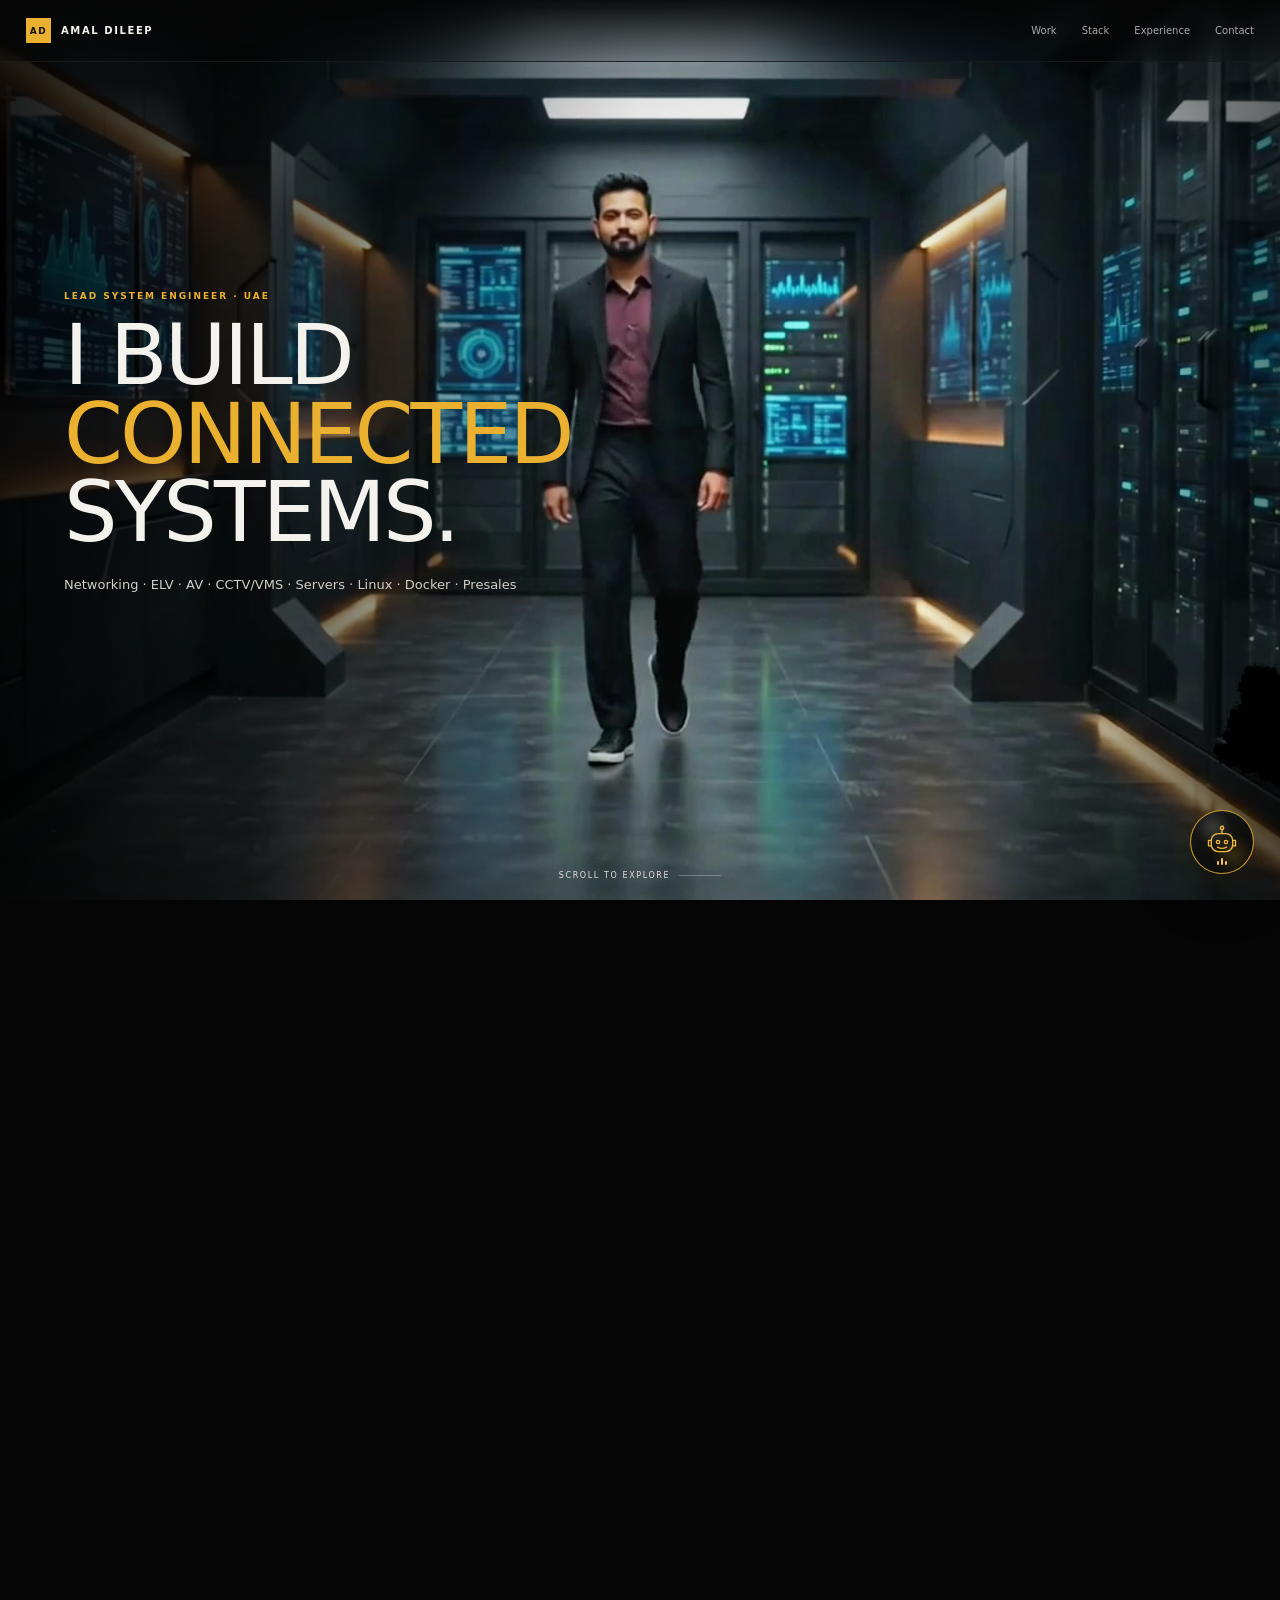
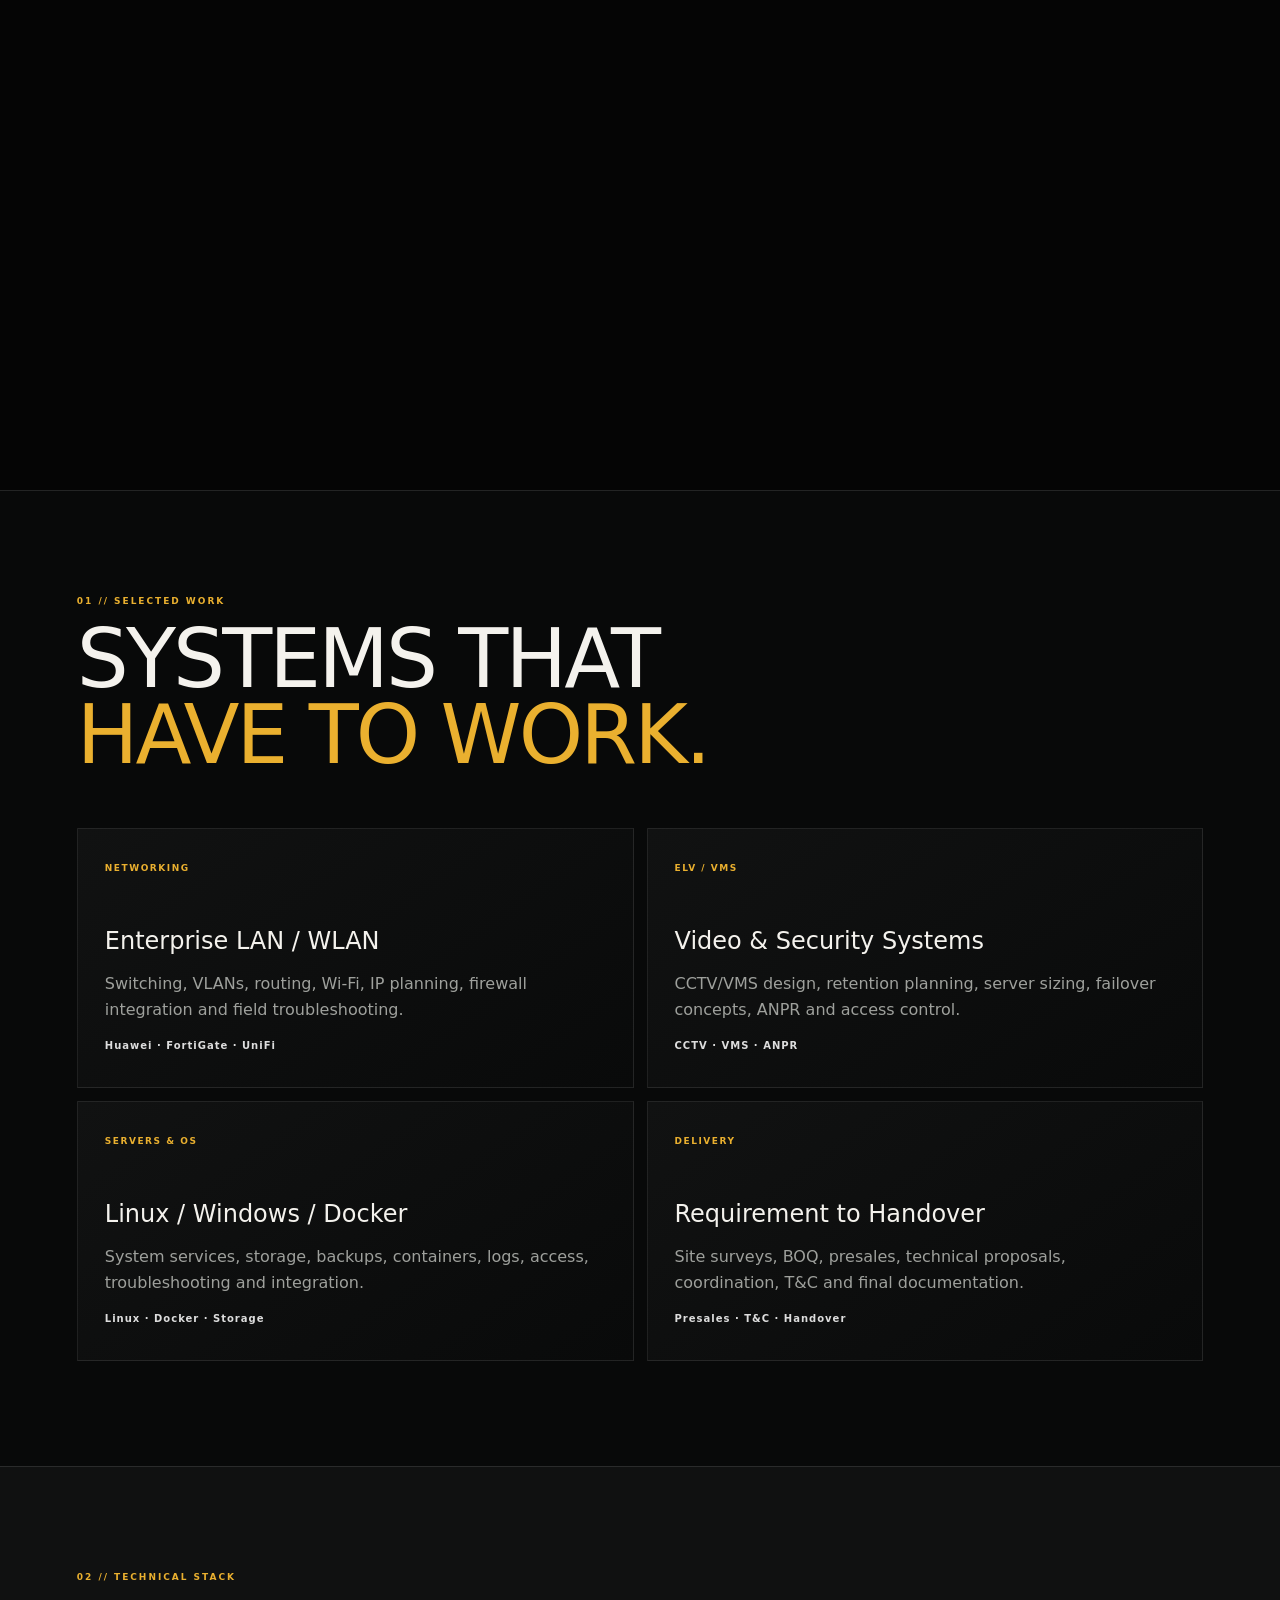
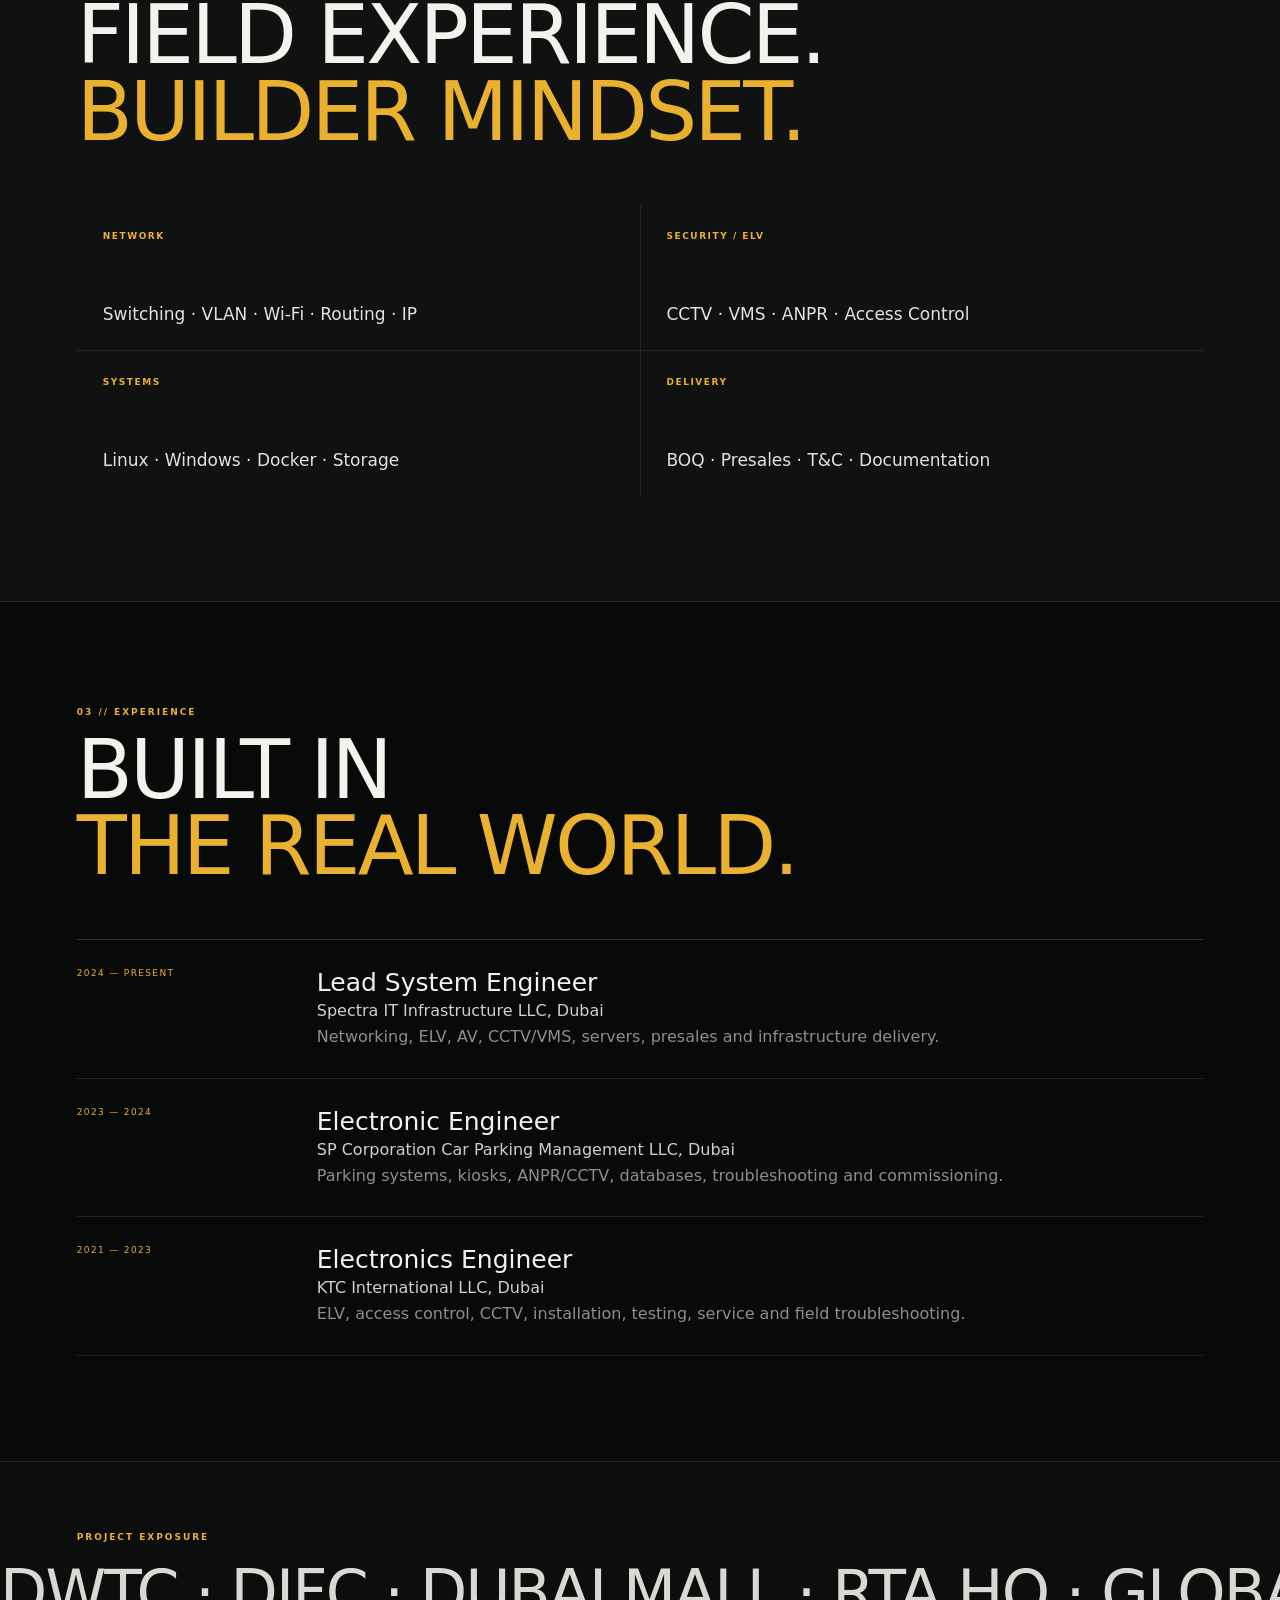
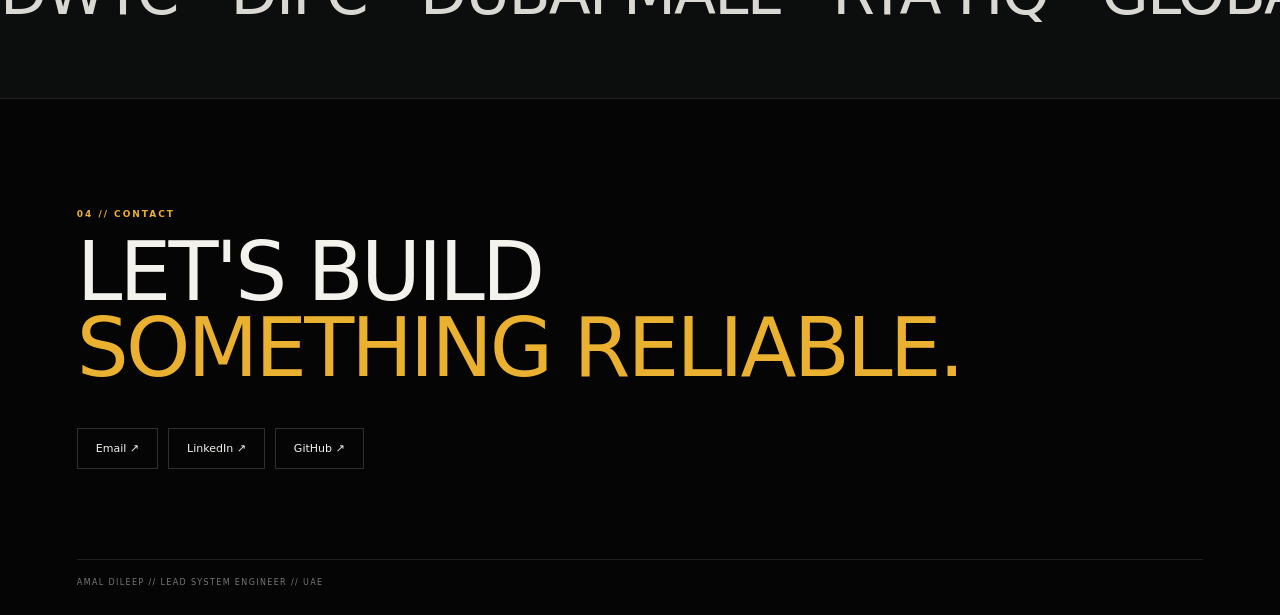
==== index.html @ 6bdff769 "Launch Amal AI Portfolio V13" ====
<!doctype html>
<html lang="en">
<head>
  <meta charset="utf-8">
  <meta name="viewport" content="width=device-width,initial-scale=1,viewport-fit=cover">
  <meta name="theme-color" content="#050505">
  <meta name="description" content="Amal Dileep — Lead System Engineer | Networking | ELV | VMS | Servers | Presales">
  <title>Amal Dileep — Lead System Engineer</title>
  <link rel="stylesheet" href="./styles.css">
</head>
<body>
  <div class="progress" id="progress"></div>

  <header class="topbar">
    <a class="brand" href="#top">
      <span class="logo">AD</span>
      <span>AMAL DILEEP</span>
    </a>
    <nav>
      <a href="#work">Work</a>
      <a href="#stack">Stack</a>
      <a href="#experience">Experience</a>
      <a href="#contact">Contact</a>
    </nav>
  </header>

  <main id="top">
    <section class="walk" id="walk">
      <div class="stage">
        <video id="walkVideo" class="walk-video" muted playsinline preload="auto"
          poster="./assets/video/amal-walk-poster.webp" aria-label="Amal walking through a futuristic technology corridor">
          <source src="./assets/video/amal-walk.mp4" type="video/mp4">
        </video>

        <div class="left-shade"></div>
        <div class="vignette"></div>
        <div class="noise"></div>

        <div class="copy copy-1" id="copy1">
          <span class="eyebrow">LEAD SYSTEM ENGINEER · UAE</span>
          <h1>I BUILD<br><em>CONNECTED</em><br>SYSTEMS.</h1>
          <p>Networking · ELV · AV · CCTV/VMS · Servers · Linux · Docker · Presales</p>
        </div>

        <div class="copy copy-2" id="copy2">
          <span class="eyebrow">ENGINEERING IN MOTION</span>
          <h2>FROM THE FIELD<br>TO THE <em>CORE.</em></h2>
          <p>Survey. Design. Integrate. Commission. Troubleshoot. Deliver.</p>
        </div>

        <div class="copy copy-3" id="copy3">
          <span class="eyebrow">AMAL DILEEP</span>
          <h2>TECH THAT<br><em>WORKS</em><br>IN THE REAL WORLD.</h2>
          <div class="stats">
            <div><strong>100+</strong><span>Sites handled</span></div>
            <div><strong>5+</strong><span>Core domains</span></div>
            <div><strong>UAE</strong><span>Project delivery</span></div>
          </div>
        </div>
<div class="scroll-hint" id="scrollHint">
          <span>SCROLL TO EXPLORE</span>
          <i></i>
        </div>
      </div>
    </section>

    <section class="section dark" id="work">
      <div class="section-title">
        <span>01 // SELECTED WORK</span>
        <h2>SYSTEMS THAT<br><em>HAVE TO WORK.</em></h2>
      </div>

      <div class="grid projects">
        <article>
          <small>NETWORKING</small>
          <h3>Enterprise LAN / WLAN</h3>
          <p>Switching, VLANs, routing, Wi‑Fi, IP planning, firewall integration and field troubleshooting.</p>
          <b>Huawei · FortiGate · UniFi</b>
        </article>
        <article>
          <small>ELV / VMS</small>
          <h3>Video & Security Systems</h3>
          <p>CCTV/VMS design, retention planning, server sizing, failover concepts, ANPR and access control.</p>
          <b>CCTV · VMS · ANPR</b>
        </article>
        <article>
          <small>SERVERS & OS</small>
          <h3>Linux / Windows / Docker</h3>
          <p>System services, storage, backups, containers, logs, access, troubleshooting and integration.</p>
          <b>Linux · Docker · Storage</b>
        </article>
        <article>
          <small>DELIVERY</small>
          <h3>Requirement to Handover</h3>
          <p>Site surveys, BOQ, presales, technical proposals, coordination, T&C and final documentation.</p>
          <b>Presales · T&C · Handover</b>
        </article>
      </div>
    </section>

    <section class="section" id="stack">
      <div class="section-title">
        <span>02 // TECHNICAL STACK</span>
        <h2>FIELD EXPERIENCE.<br><em>BUILDER MINDSET.</em></h2>
      </div>
      <div class="grid stack">
        <div><span>NETWORK</span><b>Switching · VLAN · Wi‑Fi · Routing · IP</b></div>
        <div><span>SECURITY / ELV</span><b>CCTV · VMS · ANPR · Access Control</b></div>
        <div><span>SYSTEMS</span><b>Linux · Windows · Docker · Storage</b></div>
        <div><span>DELIVERY</span><b>BOQ · Presales · T&C · Documentation</b></div>
      </div>
    </section>

    <section class="section dark" id="experience">
      <div class="section-title">
        <span>03 // EXPERIENCE</span>
        <h2>BUILT IN<br><em>THE REAL WORLD.</em></h2>
      </div>
      <div class="timeline">
        <article>
          <time>2024 — PRESENT</time>
          <div>
            <h3>Lead System Engineer</h3>
            <p>Spectra IT Infrastructure LLC, Dubai</p>
            <span>Networking, ELV, AV, CCTV/VMS, servers, presales and infrastructure delivery.</span>
          </div>
        </article>
        <article>
          <time>2023 — 2024</time>
          <div>
            <h3>Electronic Engineer</h3>
            <p>SP Corporation Car Parking Management LLC, Dubai</p>
            <span>Parking systems, kiosks, ANPR/CCTV, databases, troubleshooting and commissioning.</span>
          </div>
        </article>
        <article>
          <time>2021 — 2023</time>
          <div>
            <h3>Electronics Engineer</h3>
            <p>KTC International LLC, Dubai</p>
            <span>ELV, access control, CCTV, installation, testing, service and field troubleshooting.</span>
          </div>
        </article>
      </div>
    </section>

    <section class="ticker-section">
      <span>PROJECT EXPOSURE</span>
      <div class="ticker">
        <div>DWTC · DIFC · DUBAI MALL · RTA HQ · GLOBAL VILLAGE · AL GHURAIR MALL · UAE INFRASTRUCTURE · DWTC · DIFC · DUBAI MALL · RTA HQ · GLOBAL VILLAGE ·</div>
      </div>
    </section>

    <section class="contact" id="contact">
      <span>04 // CONTACT</span>
      <h2>LET'S BUILD<br><em>SOMETHING RELIABLE.</em></h2>
      <div class="buttons">
        <a href="mailto:amaldileepofficial@gmail.com">Email ↗</a>
        <a href="https://www.linkedin.com/in/amal-d-57421a130?utm_source=share_via&utm_content=profile&utm_medium=member_android" target="_blank" rel="noreferrer">LinkedIn ↗</a>
        <a href="https://github.com/amaldileep-tech" target="_blank" rel="noreferrer">GitHub ↗</a>
      </div>
      <footer>AMAL DILEEP // LEAD SYSTEM ENGINEER // UAE</footer>
    </section>
  </main>

  <!-- Amal AI V11: static JSON portfolio assistant -->
  <div class="amal-ai" id="amalAI">
    <section class="amal-ai-panel" id="amalAIPanel" aria-hidden="true">
      <header class="amal-ai-head">
        <div class="amal-ai-brand"><span class="amal-ai-orb"><span></span></span><div><strong>Amal AI</strong><small><span class="amal-ai-live-dot"></span> AI Portfolio Assistant</small></div></div>
        <button class="amal-ai-close" id="amalAIClose" type="button" aria-label="Close assistant">×</button>
      </header>
      <div class="amal-ai-messages" id="amalAIMessages" aria-live="polite"></div>
      <form class="amal-ai-form" id="amalAIForm"><input id="amalAIInput" autocomplete="off" placeholder="Message Amal AI..." aria-label="Ask about Amal"><button type="submit" aria-label="Send"><svg viewBox="0 0 24 24"><path d="M3 20 21 12 3 4l2.6 6.1L15 12l-9.4 1.9L3 20Z"></path></svg></button></form>
      <div class="amal-ai-foot"><span class="amal-ai-lock">◆</span> Grounded in Amal’s approved portfolio data</div>
    </section>
    <button class="amal-ai-launcher" id="amalAILauncher" type="button" aria-label="Open Amal AI" aria-expanded="false"><span class="amal-ai-pulse p1"></span><span class="amal-ai-pulse p2"></span><span class="amal-ai-bot"><svg viewBox="0 0 64 64"><rect x="13" y="17" width="38" height="32" rx="12"></rect><path d="M32 9v8"></path><circle cx="32" cy="7" r="3"></circle><circle cx="25" cy="32" r="3"></circle><circle cx="39" cy="32" r="3"></circle><path d="M24 41c5 3 11 3 16 0"></path><path d="M13 29H8v10h5M51 29h5v10h-5"></path></svg></span><span class="amal-ai-eq"><i></i><i></i><i></i></span></button>
  </div>

  <script src="./app.js"></script>

</body>
</html>
---- styles.css ----
:root{--bg:#050505;--panel:#0b0c0c;--text:#f4f2ed;--muted:#999b97;--gold:#eab02f;--line:rgba(255,255,255,.11);--max:1200px}
*{box-sizing:border-box}
html{background:var(--bg);scroll-behavior:smooth}
body{margin:0;background:var(--bg);color:var(--text);font-family:Inter,ui-sans-serif,system-ui,-apple-system,BlinkMacSystemFont,"Segoe UI",sans-serif;overflow-x:hidden}
a{color:inherit;text-decoration:none}
em{font-style:normal;color:var(--gold)}
.progress{position:fixed;z-index:1000;top:0;left:0;width:0;height:2px;background:var(--gold)}
.topbar{position:fixed;z-index:900;left:0;right:0;top:0;height:62px;display:flex;align-items:center;justify-content:space-between;padding:0 26px;background:linear-gradient(180deg,rgba(5,5,5,.9),rgba(5,5,5,.15));border-bottom:1px solid rgba(255,255,255,.07);backdrop-filter:blur(10px)}
.brand{display:flex;align-items:center;gap:10px;font-size:10px;font-weight:800;letter-spacing:.16em}
.logo{width:25px;height:25px;display:grid;place-items:center;background:var(--gold);color:#111;font-size:9px}
nav{display:flex;gap:25px;font-size:10px;color:#ddd}
nav a{opacity:.75}nav a:hover{opacity:1;color:var(--gold)}

.walk{height:410vh;position:relative;background:#050505}
.stage{height:100vh;position:sticky;top:0;overflow:hidden;background:#050505}
.walk-video{
  position:absolute;inset:0;width:100%;height:100%;
  object-fit:cover;object-position:center center;
  background:#050505;z-index:1;
}
.left-shade{position:absolute;z-index:2;inset:0;background:linear-gradient(90deg,rgba(0,0,0,.78) 0%,rgba(0,0,0,.48) 26%,rgba(0,0,0,.08) 50%,rgba(0,0,0,.02) 70%,rgba(0,0,0,.22) 100%);pointer-events:none}
.vignette{position:absolute;z-index:2;inset:0;background:radial-gradient(circle at 50% 48%,transparent 38%,rgba(0,0,0,.18) 68%,rgba(0,0,0,.62) 100%);pointer-events:none}
.noise{position:absolute;z-index:3;inset:0;pointer-events:none;opacity:.08;mix-blend-mode:soft-light;background-image:url("data:image/svg+xml,%3Csvg viewBox='0 0 180 180' xmlns='http://www.w3.org/2000/svg'%3E%3Cfilter id='n'%3E%3CfeTurbulence type='fractalNoise' baseFrequency='.9' numOctaves='3' stitchTiles='stitch'/%3E%3C/filter%3E%3Crect width='100%25' height='100%25' filter='url(%23n)' opacity='.4'/%3E%3C/svg%3E")}
.copy{position:absolute;z-index:6;left:max(22px,5vw);top:50%;transform:translateY(-50%);width:min(590px,43vw);will-change:opacity,transform}
.copy span.eyebrow,.section-title>span,.contact>span,.ticker-section>span{display:block;color:var(--gold);font-size:9px;letter-spacing:.22em;font-weight:800;margin-bottom:15px}
.copy h1,.copy h2,.section-title h2,.contact h2{margin:0;text-transform:uppercase;font-weight:320;line-height:.93;letter-spacing:-.035em}
.copy h1{font-size:clamp(50px,6.6vw,106px)}
.copy h2{font-size:clamp(45px,5.8vw,92px)}
.copy p{max-width:520px;font-size:13px;line-height:1.65;color:#d0cec7;margin-top:22px}
.copy-2,.copy-3{opacity:0;pointer-events:none}
.stats{display:flex;gap:12px;flex-wrap:wrap;margin-top:28px}
.stats div{min-width:105px;border-top:1px solid rgba(255,255,255,.3);padding-top:10px;display:flex;flex-direction:column}
.stats strong{font-size:26px;font-weight:450}.stats span{font-size:8px!important;color:#bbb!important;letter-spacing:.12em!important;margin:3px 0 0!important;text-transform:uppercase}

.scroll-hint{position:absolute;z-index:8;bottom:20px;left:50%;transform:translateX(-50%);display:flex;align-items:center;gap:9px;font-size:8px;letter-spacing:.2em;color:#e4e1da}
.scroll-hint i{width:42px;height:1px;background:rgba(255,255,255,.28);overflow:hidden;position:relative}
.scroll-hint i:after{content:"";position:absolute;width:14px;height:1px;background:var(--gold);left:-14px;animation:slide 1.4s linear infinite}
@keyframes slide{to{left:42px}}

.section{padding:105px max(22px,6vw);background:#101111;border-top:1px solid var(--line)}
.section.dark{background:#080909}
.section-title{max-width:var(--max);margin:0 auto 55px}
.section-title h2,.contact h2{font-size:clamp(44px,6.4vw,96px)}
.grid{max-width:var(--max);margin:0 auto;display:grid}
.projects{grid-template-columns:repeat(2,1fr);gap:13px}
.projects article{padding:27px;min-height:260px;background:linear-gradient(145deg,#111212,#090a0a);border:1px solid rgba(255,255,255,.09)}
.projects small,.stack span{font-size:9px;letter-spacing:.17em;color:var(--gold);font-weight:800}
.projects h3{font-size:24px;font-weight:500;margin:52px 0 10px}
.projects p{color:#9ea09c;line-height:1.6;max-width:500px}.projects b{display:block;margin-top:17px;font-size:10px;letter-spacing:.1em;color:#ddd}
.stack{grid-template-columns:repeat(2,1fr);gap:1px;background:rgba(255,255,255,.08)}
.stack>div{background:#101111;min-height:145px;padding:26px;display:flex;flex-direction:column;justify-content:space-between}
.stack b{font-size:17px;font-weight:500;color:#e5e2dc}
.timeline{max-width:var(--max);margin:0 auto;border-top:1px solid rgba(255,255,255,.16)}
.timeline article{display:grid;grid-template-columns:210px 1fr;gap:30px;padding:28px 0;border-bottom:1px solid var(--line)}
.timeline time{font-size:9px;letter-spacing:.15em;color:var(--gold)}
.timeline h3{margin:0;font-size:25px;font-weight:500}.timeline p{margin:4px 0;color:#d2d0ca}.timeline span{color:#8d8f8c;line-height:1.6}
.ticker-section{overflow:hidden;padding:70px 0;background:#0c0d0d;border-top:1px solid var(--line)}
.ticker-section>span{padding-left:max(22px,6vw)}
.ticker{white-space:nowrap;font-size:clamp(30px,4.8vw,68px);font-weight:300;letter-spacing:-.03em;color:#dad8d2}
.ticker div{display:inline-block;animation:ticker 28s linear infinite}
@keyframes ticker{to{transform:translateX(-50%)}}
.contact{padding:110px max(22px,6vw) 28px;background:#050505;border-top:1px solid var(--line)}
.contact>*{max-width:var(--max);margin-left:auto;margin-right:auto}
.buttons{display:flex;gap:10px;margin-top:42px!important}
.buttons a{padding:13px 18px;border:1px solid rgba(255,255,255,.17);font-size:11px}.buttons a:hover{background:var(--gold);color:#111}
footer{margin-top:90px!important;padding-top:18px;border-top:1px solid var(--line);font-size:8px;letter-spacing:.17em;color:#777}

@media(max-width:780px){
  .topbar{height:58px;padding:0 15px}.topbar nav{display:none}
  .walk{height:320vh}
  .walk-video{object-position:50% center}
  .left-shade{background:linear-gradient(180deg,rgba(0,0,0,.16) 0%,rgba(0,0,0,.08) 45%,rgba(0,0,0,.78) 100%)}
  .copy{left:17px;right:17px;top:auto;bottom:86px;transform:none;width:auto}
  .copy h1{font-size:clamp(43px,13vw,72px)}
  .copy h2{font-size:clamp(39px,11.5vw,65px)}
  .copy p{font-size:11px;max-width:90%;margin-top:14px}
  .projects,.stack{grid-template-columns:1fr}
  .timeline article{grid-template-columns:1fr;gap:8px}
  .section{padding-top:80px;padding-bottom:80px}
  .section-title h2,.contact h2{font-size:clamp(42px,13vw,72px)}
  .stats strong{font-size:22px}.stats div{min-width:90px}
}
@media(prefers-reduced-motion:reduce){
  html{scroll-behavior:auto}
  .ticker div,.scroll-hint i:after{animation:none}
  .walk-video{transition:none}
}


/* ===== Future AI Assistant Launcher ===== */
.assistant-shell{
  position:fixed;
  right:max(18px,2.2vw);
  bottom:max(18px,2.2vw);
  z-index:980;
  display:flex;
  align-items:flex-end;
  gap:12px;
  pointer-events:none;
}
.assistant-launcher{
  pointer-events:auto;
  position:relative;
  width:62px;
  height:62px;
  border:1px solid rgba(234,176,47,.55);
  border-radius:50%;
  background:
    radial-gradient(circle at 35% 28%,rgba(255,255,255,.12),transparent 35%),
    linear-gradient(145deg,#151616,#080909);
  color:#f4f2ed;
  box-shadow:
    0 12px 35px rgba(0,0,0,.48),
    0 0 24px rgba(234,176,47,.12),
    inset 0 0 0 1px rgba(255,255,255,.04);
  cursor:pointer;
  display:grid;
  place-items:center;
  overflow:visible;
  transition:transform .22s ease,border-color .22s ease,box-shadow .22s ease;
}
.assistant-launcher:hover{
  transform:translateY(-3px) scale(1.03);
  border-color:rgba(234,176,47,.92);
  box-shadow:0 16px 42px rgba(0,0,0,.55),0 0 34px rgba(234,176,47,.22);
}
.assistant-launcher:active{transform:scale(.96)}
.assistant-icon{
  position:absolute;
  inset:12px;
  display:grid;
  place-items:center;
  z-index:3;
  transition:opacity .22s ease,transform .22s ease;
}
.assistant-icon svg{
  width:100%;
  height:100%;
  fill:none;
  stroke:#eab02f;
  stroke-width:2.4;
  stroke-linecap:round;
  stroke-linejoin:round;
  filter:drop-shadow(0 0 8px rgba(234,176,47,.18));
}
.assistant-wave{
  position:absolute;
  z-index:4;
  bottom:8px;
  left:50%;
  transform:translateX(-50%);
  display:flex;
  align-items:flex-end;
  gap:2px;
  height:9px;
}
.assistant-wave i{
  display:block;
  width:2px;
  height:4px;
  border-radius:2px;
  background:#f3c65f;
  animation:assistantWave 1.05s ease-in-out infinite;
}
.assistant-wave i:nth-child(2){animation-delay:.14s;height:7px}
.assistant-wave i:nth-child(3){animation-delay:.28s}
@keyframes assistantWave{
  0%,100%{transform:scaleY(.55);opacity:.6}
  50%{transform:scaleY(1.45);opacity:1}
}
.assistant-ripple{
  position:absolute;
  inset:-1px;
  border-radius:50%;
  border:1px solid rgba(234,176,47,.34);
  z-index:0;
  animation:assistantRipple 2.7s ease-out infinite;
}
.ripple-2{animation-delay:1.35s}
@keyframes assistantRipple{
  0%{transform:scale(.92);opacity:.7}
  75%,100%{transform:scale(1.52);opacity:0}
}
.assistant-peek{
  pointer-events:none;
  min-width:218px;
  padding:11px 13px;
  border:1px solid rgba(255,255,255,.10);
  border-radius:14px;
  background:rgba(10,11,11,.88);
  backdrop-filter:blur(14px);
  box-shadow:0 14px 42px rgba(0,0,0,.45);
  display:flex;
  align-items:center;
  gap:10px;
  opacity:0;
  transform:translateX(12px) translateY(4px);
  transition:opacity .25s ease,transform .25s ease;
}
.assistant-shell.is-open .assistant-peek{
  opacity:1;
  transform:translateX(0) translateY(0);
}
.assistant-peek strong{
  display:block;
  font-size:11px;
  font-weight:700;
  letter-spacing:.08em;
  color:#f1efe9;
}
.assistant-peek small{
  display:block;
  margin-top:3px;
  font-size:9px;
  letter-spacing:.04em;
  color:#969995;
}
.assistant-status-dot{
  width:8px;
  height:8px;
  border-radius:50%;
  background:#eab02f;
  flex:0 0 auto;
  box-shadow:0 0 0 5px rgba(234,176,47,.09),0 0 14px rgba(234,176,47,.36);
  animation:assistantDot 1.8s ease-in-out infinite;
}
@keyframes assistantDot{
  0%,100%{opacity:.55;transform:scale(.92)}
  50%{opacity:1;transform:scale(1.08)}
}
@media(max-width:780px){
  .assistant-shell{right:14px;bottom:14px}
  .assistant-launcher{width:56px;height:56px}
  .assistant-peek{min-width:190px;padding:10px 11px}
}
@media(prefers-reduced-motion:reduce){
  .assistant-ripple,.assistant-wave i,.assistant-status-dot{animation:none}
}

/* ===== Amal AI V11 ===== */
.amal-ai{position:fixed;right:max(16px,2vw);bottom:max(16px,2vw);z-index:1000;font-family:inherit}.amal-ai-launcher{position:relative;width:64px;height:64px;border-radius:50%;border:1px solid rgba(234,176,47,.62);background:radial-gradient(circle at 35% 25%,rgba(255,255,255,.13),transparent 32%),linear-gradient(145deg,#171817,#070808);box-shadow:0 15px 45px rgba(0,0,0,.52),0 0 28px rgba(234,176,47,.14);cursor:pointer;display:grid;place-items:center;transition:.22s}.amal-ai-launcher:hover{transform:translateY(-3px);border-color:rgba(234,176,47,.95)}.amal-ai-bot{position:absolute;inset:13px;z-index:3}.amal-ai-bot svg{width:100%;height:100%;fill:none;stroke:#eab02f;stroke-width:2.4;stroke-linecap:round;stroke-linejoin:round}.amal-ai-pulse{position:absolute;inset:-1px;border:1px solid rgba(234,176,47,.30);border-radius:50%;animation:amalPulse 2.8s ease-out infinite}.amal-ai-pulse.p2{animation-delay:1.4s}@keyframes amalPulse{0%{transform:scale(.94);opacity:.7}75%,100%{transform:scale(1.52);opacity:0}}.amal-ai-eq{position:absolute;z-index:4;display:flex;gap:2px;align-items:flex-end;left:50%;bottom:8px;transform:translateX(-50%);height:9px}.amal-ai-eq i{width:2px;height:4px;border-radius:3px;background:#f4c65c;animation:amalEq 1s ease-in-out infinite}.amal-ai-eq i:nth-child(2){height:7px;animation-delay:.14s}.amal-ai-eq i:nth-child(3){animation-delay:.28s}@keyframes amalEq{0%,100%{transform:scaleY(.55)}50%{transform:scaleY(1.45)}}
.amal-ai-panel{position:absolute;right:0;bottom:78px;width:min(390px,calc(100vw - 28px));height:min(610px,calc(100vh - 120px));border:1px solid rgba(255,255,255,.10);border-radius:22px;overflow:hidden;background:radial-gradient(circle at 85% -10%,rgba(234,176,47,.13),transparent 35%),rgba(8,9,9,.96);backdrop-filter:blur(20px);box-shadow:0 26px 80px rgba(0,0,0,.64);display:flex;flex-direction:column;opacity:0;transform:translateY(16px) scale(.97);transform-origin:bottom right;pointer-events:none;visibility:hidden;transition:.24s}.amal-ai.is-open .amal-ai-panel{opacity:1;transform:translateY(0) scale(1);pointer-events:auto;visibility:visible}.amal-ai-head{padding:16px 16px 14px;display:flex;align-items:center;justify-content:space-between;border-bottom:1px solid rgba(255,255,255,.07)}.amal-ai-brand{display:flex;align-items:center;gap:11px}.amal-ai-brand strong{display:block;font-size:14px;color:#f3f1eb;letter-spacing:.04em}.amal-ai-brand small{display:block;margin-top:2px;color:#8f928f;font-size:10px}.amal-ai-orb{width:31px;height:31px;border-radius:50%;display:grid;place-items:center;background:rgba(234,176,47,.08);border:1px solid rgba(234,176,47,.28)}.amal-ai-orb span{width:8px;height:8px;border-radius:50%;background:#eab02f;box-shadow:0 0 0 5px rgba(234,176,47,.08),0 0 16px rgba(234,176,47,.45);animation:amalOrb 1.8s ease-in-out infinite}@keyframes amalOrb{0%,100%{opacity:.55;transform:scale(.92)}50%{opacity:1;transform:scale(1.08)}}.amal-ai-close{width:32px;height:32px;border:0;border-radius:50%;color:#a9aba8;background:rgba(255,255,255,.05);font-size:20px;cursor:pointer}.amal-ai-messages{flex:1;overflow:auto;padding:16px;display:flex;flex-direction:column;gap:11px;scrollbar-width:thin}.amal-msg{max-width:88%;padding:11px 13px;border-radius:15px;font-size:12px;line-height:1.55;animation:amalMsgIn .22s ease;white-space:pre-wrap}@keyframes amalMsgIn{from{opacity:0;transform:translateY(6px)}to{opacity:1;transform:none}}.amal-msg.bot{align-self:flex-start;color:#d9dbd7;background:rgba(255,255,255,.055);border:1px solid rgba(255,255,255,.07);border-bottom-left-radius:5px}.amal-msg.user{align-self:flex-end;color:#171717;background:#eab02f;border-bottom-right-radius:5px}.amal-typing{display:flex;align-items:center;gap:4px;width:max-content}.amal-typing i{width:5px;height:5px;border-radius:50%;background:#a8aaa7;animation:amalTyping 1s ease-in-out infinite}.amal-typing i:nth-child(2){animation-delay:.13s}.amal-typing i:nth-child(3){animation-delay:.26s}@keyframes amalTyping{0%,100%{opacity:.3;transform:translateY(0)}50%{opacity:1;transform:translateY(-3px)}}.amal-ai-suggestions{display:flex;gap:7px;overflow-x:auto;padding:0 15px 12px;scrollbar-width:none}.amal-ai-chip{flex:0 0 auto;border:1px solid rgba(234,176,47,.24);background:rgba(234,176,47,.055);color:#c7c8c4;border-radius:999px;padding:7px 10px;font-size:9.5px;cursor:pointer}.amal-ai-form{margin:0 14px 8px;padding:5px 5px 5px 13px;border:1px solid rgba(255,255,255,.10);border-radius:15px;display:flex;align-items:center;background:rgba(255,255,255,.035)}.amal-ai-form:focus-within{border-color:rgba(234,176,47,.48)}.amal-ai-form input{min-width:0;flex:1;border:0;outline:0;background:transparent;color:#f2f1ed;font:inherit;font-size:12px}.amal-ai-form button{width:38px;height:38px;border:0;border-radius:11px;background:#eab02f;display:grid;place-items:center;cursor:pointer}.amal-ai-form button svg{width:18px;height:18px;fill:#171717}.amal-ai-foot{padding:0 15px 11px;text-align:center;color:#5f625f;font-size:8.5px}@media(max-width:600px){.amal-ai{right:12px;bottom:12px}.amal-ai-launcher{width:58px;height:58px}.amal-ai-panel{position:fixed;right:10px;left:10px;bottom:82px;width:auto;height:min(610px,calc(100vh - 100px));transform-origin:bottom center}}@media(prefers-reduced-motion:reduce){.amal-ai-pulse,.amal-ai-eq i,.amal-ai-orb span{animation:none}}

/* ===== Amal AI — V12 Natural AI Chat ===== */
.amal-ai{
  position:fixed;
  right:max(16px,2vw);
  bottom:max(16px,2vw);
  z-index:1000;
  font-family:inherit;
}
.amal-ai-launcher{
  position:relative;
  width:64px;
  height:64px;
  border-radius:50%;
  border:1px solid rgba(238,183,63,.58);
  background:
    radial-gradient(circle at 35% 25%,rgba(255,255,255,.16),transparent 30%),
    radial-gradient(circle at 70% 72%,rgba(237,174,45,.18),transparent 35%),
    linear-gradient(145deg,#171817,#070808);
  box-shadow:0 15px 48px rgba(0,0,0,.58),0 0 34px rgba(234,176,47,.14);
  cursor:pointer;
  display:grid;
  place-items:center;
  transition:transform .22s ease,box-shadow .22s ease,border-color .22s ease;
}
.amal-ai-launcher:hover{
  transform:translateY(-3px) scale(1.02);
  border-color:rgba(238,183,63,.95);
  box-shadow:0 18px 52px rgba(0,0,0,.62),0 0 42px rgba(234,176,47,.23);
}
.amal-ai-bot{
  position:absolute;
  inset:13px;
  z-index:3;
}
.amal-ai-bot svg{
  width:100%;
  height:100%;
  fill:none;
  stroke:#efb93f;
  stroke-width:2.4;
  stroke-linecap:round;
  stroke-linejoin:round;
  filter:drop-shadow(0 0 8px rgba(234,176,47,.17));
}
.amal-ai-pulse{
  position:absolute;
  inset:-1px;
  border:1px solid rgba(234,176,47,.30);
  border-radius:50%;
  animation:amalPulse 2.8s ease-out infinite;
}
.amal-ai-pulse.p2{animation-delay:1.4s}
@keyframes amalPulse{
  0%{transform:scale(.94);opacity:.7}
  75%,100%{transform:scale(1.52);opacity:0}
}
.amal-ai-eq{
  position:absolute;
  z-index:4;
  display:flex;
  gap:2px;
  align-items:flex-end;
  left:50%;
  bottom:8px;
  transform:translateX(-50%);
  height:9px;
}
.amal-ai-eq i{
  width:2px;
  height:4px;
  border-radius:3px;
  background:#f4c65c;
  animation:amalEq 1s ease-in-out infinite;
}
.amal-ai-eq i:nth-child(2){height:7px;animation-delay:.14s}
.amal-ai-eq i:nth-child(3){animation-delay:.28s}
@keyframes amalEq{0%,100%{transform:scaleY(.55)}50%{transform:scaleY(1.45)}}

.amal-ai-panel{
  position:absolute;
  right:0;
  bottom:78px;
  width:min(410px,calc(100vw - 28px));
  height:min(640px,calc(100vh - 116px));
  border:1px solid rgba(255,255,255,.095);
  border-radius:24px;
  overflow:hidden;
  background:
    radial-gradient(circle at 87% -10%,rgba(234,176,47,.11),transparent 33%),
    radial-gradient(circle at -10% 88%,rgba(98,74,28,.08),transparent 38%),
    rgba(8,9,9,.975);
  backdrop-filter:blur(24px);
  box-shadow:0 30px 92px rgba(0,0,0,.68);
  display:flex;
  flex-direction:column;
  opacity:0;
  transform:translateY(18px) scale(.965);
  transform-origin:bottom right;
  pointer-events:none;
  visibility:hidden;
  transition:opacity .24s ease,transform .24s ease,visibility .24s;
}
.amal-ai.is-open .amal-ai-panel{
  opacity:1;
  transform:translateY(0) scale(1);
  pointer-events:auto;
  visibility:visible;
}
.amal-ai-head{
  padding:16px 16px 14px;
  display:flex;
  align-items:center;
  justify-content:space-between;
  border-bottom:1px solid rgba(255,255,255,.065);
  background:rgba(255,255,255,.012);
}
.amal-ai-brand{display:flex;align-items:center;gap:11px}
.amal-ai-brand strong{
  display:block;
  font-size:14px;
  color:#f4f2ec;
  letter-spacing:.04em;
}
.amal-ai-brand small{
  display:flex;
  align-items:center;
  gap:6px;
  margin-top:2px;
  color:#8f928f;
  font-size:9.5px;
  letter-spacing:.04em;
}
.amal-ai-live-dot{
  width:6px;
  height:6px;
  border-radius:50%;
  background:#eab02f;
  box-shadow:0 0 10px rgba(234,176,47,.5);
  animation:amalLive 1.8s ease-in-out infinite;
}
@keyframes amalLive{0%,100%{opacity:.45}50%{opacity:1}}
.amal-ai-orb{
  position:relative;
  width:34px;
  height:34px;
  border-radius:50%;
  display:grid;
  place-items:center;
  overflow:hidden;
  background:
    conic-gradient(from 40deg,rgba(234,176,47,.16),rgba(255,255,255,.04),rgba(234,176,47,.28),rgba(255,255,255,.04),rgba(234,176,47,.16));
  border:1px solid rgba(234,176,47,.24);
}
.amal-ai-orb::before{
  content:"";
  position:absolute;
  inset:4px;
  border-radius:50%;
  background:#0b0c0c;
}
.amal-ai-orb::after{
  content:"";
  position:absolute;
  width:8px;
  height:8px;
  border-radius:50%;
  background:#eab02f;
  box-shadow:0 0 0 5px rgba(234,176,47,.07),0 0 18px rgba(234,176,47,.45);
}
.amal-ai-orb span{display:none}
.amal-ai-close{
  width:32px;height:32px;
  border:0;border-radius:50%;
  color:#a8aaa7;background:rgba(255,255,255,.045);
  font-size:20px;line-height:1;cursor:pointer;
}
.amal-ai-close:hover{color:#fff;background:rgba(255,255,255,.085)}

.amal-ai-messages{
  flex:1;
  overflow:auto;
  padding:18px 16px 12px;
  display:flex;
  flex-direction:column;
  gap:12px;
  scrollbar-width:thin;
  scrollbar-color:rgba(234,176,47,.20) transparent;
}
.amal-msg{
  max-width:89%;
  padding:11px 13px;
  border-radius:17px;
  font-size:12px;
  line-height:1.58;
  animation:amalMsgIn .22s ease;
  white-space:pre-wrap;
}
@keyframes amalMsgIn{from{opacity:0;transform:translateY(6px)}to{opacity:1;transform:none}}
.amal-msg.bot{
  align-self:flex-start;
  color:#d9dbd7;
  background:rgba(255,255,255,.050);
  border:1px solid rgba(255,255,255,.065);
  border-bottom-left-radius:6px;
}
.amal-msg.user{
  align-self:flex-end;
  color:#181818;
  background:linear-gradient(135deg,#edba43,#d9a12a);
  border:1px solid rgba(255,255,255,.12);
  border-bottom-right-radius:6px;
  box-shadow:0 6px 18px rgba(216,160,37,.10);
}
.amal-msg.system-note{
  max-width:100%;
  align-self:center;
  padding:4px 8px;
  background:transparent;
  border:0;
  color:#60635f;
  font-size:8.5px;
  letter-spacing:.03em;
}
.amal-typing{
  display:flex;
  align-items:center;
  gap:4px;
  width:max-content;
  padding:11px 14px;
}
.amal-typing i{
  width:5px;height:5px;border-radius:50%;background:#aaa;
  animation:amalTyping 1s ease-in-out infinite;
}
.amal-typing i:nth-child(2){animation-delay:.13s}
.amal-typing i:nth-child(3){animation-delay:.26s}
@keyframes amalTyping{
  0%,100%{opacity:.3;transform:translateY(0)}
  50%{opacity:1;transform:translateY(-3px)}
}

.amal-ai-form{
  margin:7px 13px 8px;
  padding:6px 6px 6px 14px;
  border:1px solid rgba(255,255,255,.105);
  border-radius:17px;
  display:flex;
  align-items:center;
  gap:7px;
  background:rgba(255,255,255,.038);
  box-shadow:inset 0 1px 0 rgba(255,255,255,.02);
}
.amal-ai-form:focus-within{
  border-color:rgba(234,176,47,.48);
  box-shadow:0 0 0 3px rgba(234,176,47,.045);
}
.amal-ai-form input{
  min-width:0;
  flex:1;
  border:0;
  outline:0;
  background:transparent;
  color:#f2f1ed;
  font:inherit;
  font-size:12px;
}
.amal-ai-form input::placeholder{color:#666966}
.amal-ai-form button{
  width:39px;
  height:39px;
  border:0;
  border-radius:12px;
  background:linear-gradient(145deg,#f0bd46,#d89e26);
  display:grid;
  place-items:center;
  cursor:pointer;
  transition:transform .15s ease,filter .15s ease;
}
.amal-ai-form button:hover{filter:brightness(1.06);transform:translateY(-1px)}
.amal-ai-form button svg{
  width:18px;height:18px;fill:#161616;
}
.amal-ai-foot{
  padding:0 15px 12px;
  text-align:center;
  color:#5d605d;
  font-size:8.4px;
  letter-spacing:.035em;
}
.amal-ai-lock{
  display:inline-block;
  color:#8d7132;
  margin-right:4px;
  font-size:7px;
}

@media(max-width:600px){
  .amal-ai{right:12px;bottom:12px}
  .amal-ai-launcher{width:58px;height:58px}
  .amal-ai-panel{
    position:fixed;
    right:10px;
    left:10px;
    bottom:82px;
    width:auto;
    height:min(640px,calc(100vh - 100px));
    transform-origin:bottom center;
    border-radius:22px;
  }
}
@media(prefers-reduced-motion:reduce){
  .amal-ai-pulse,.amal-ai-eq i,.amal-ai-live-dot{animation:none}
}
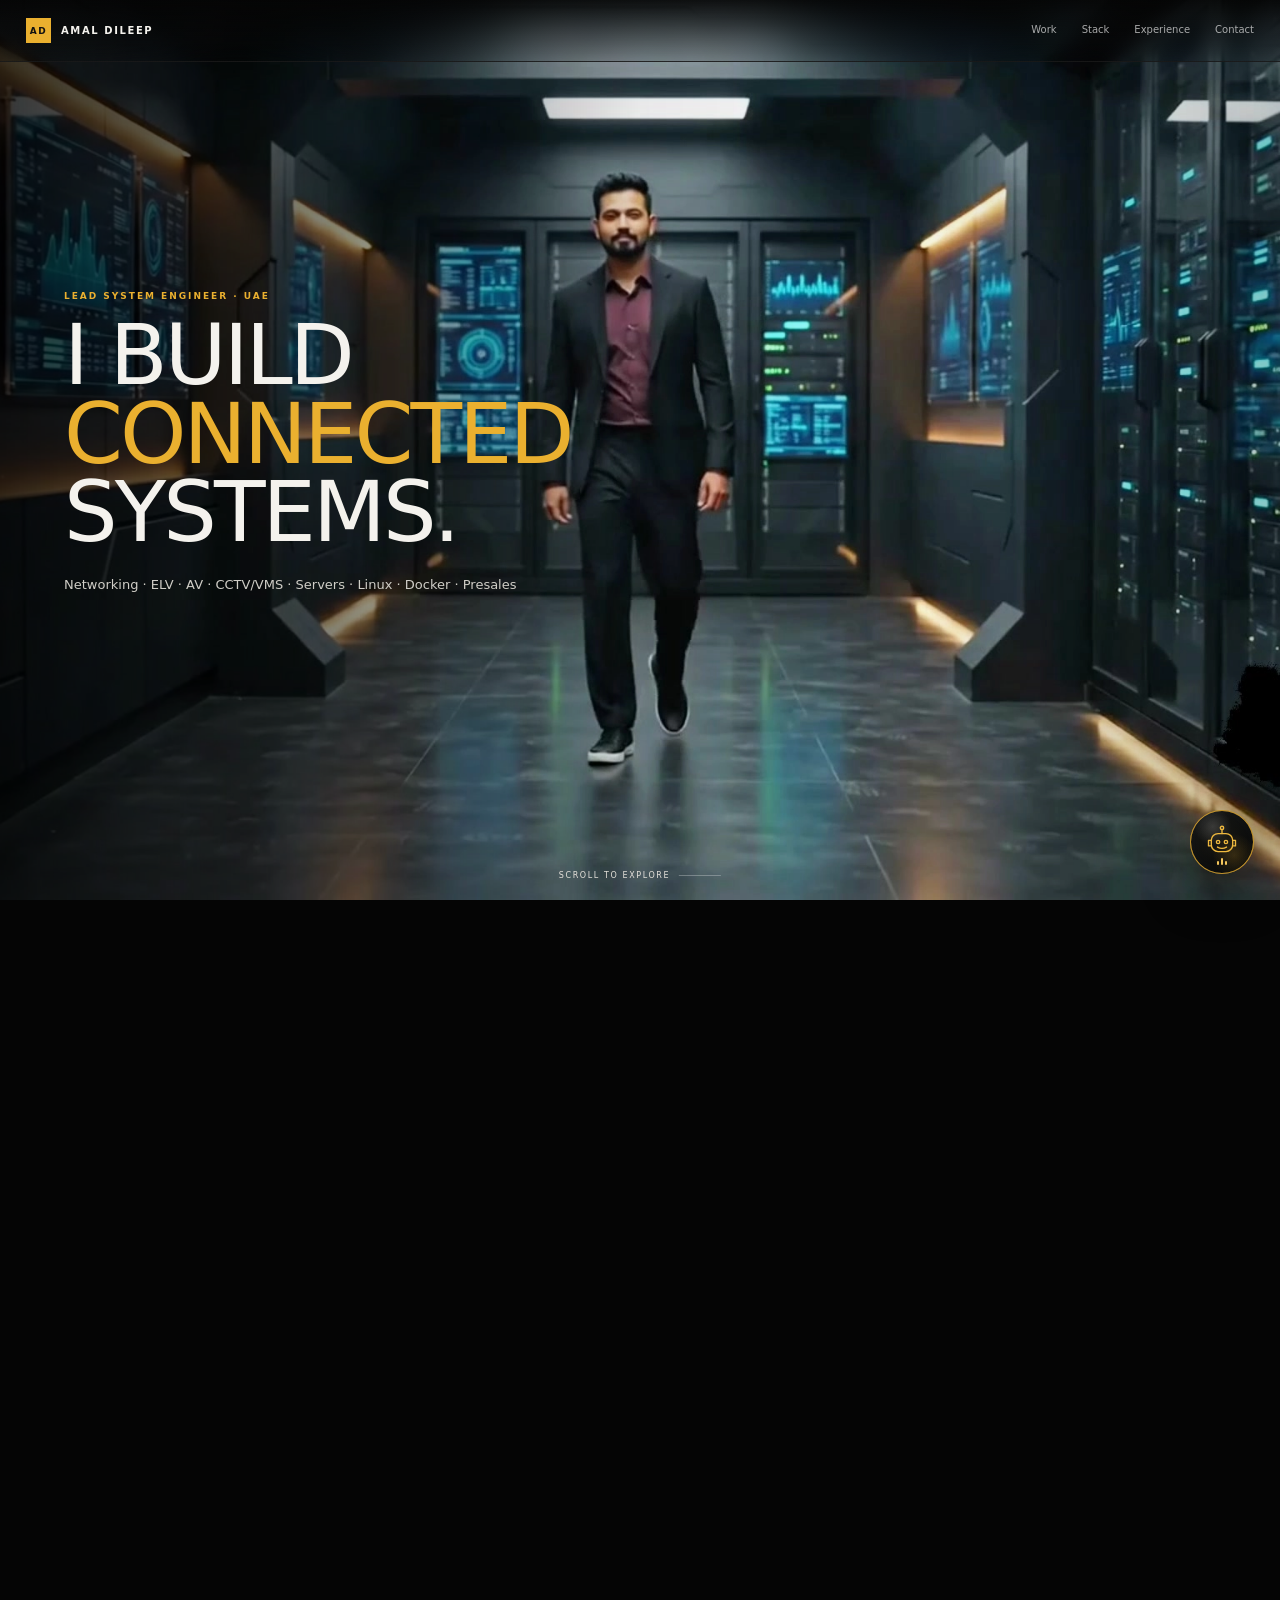
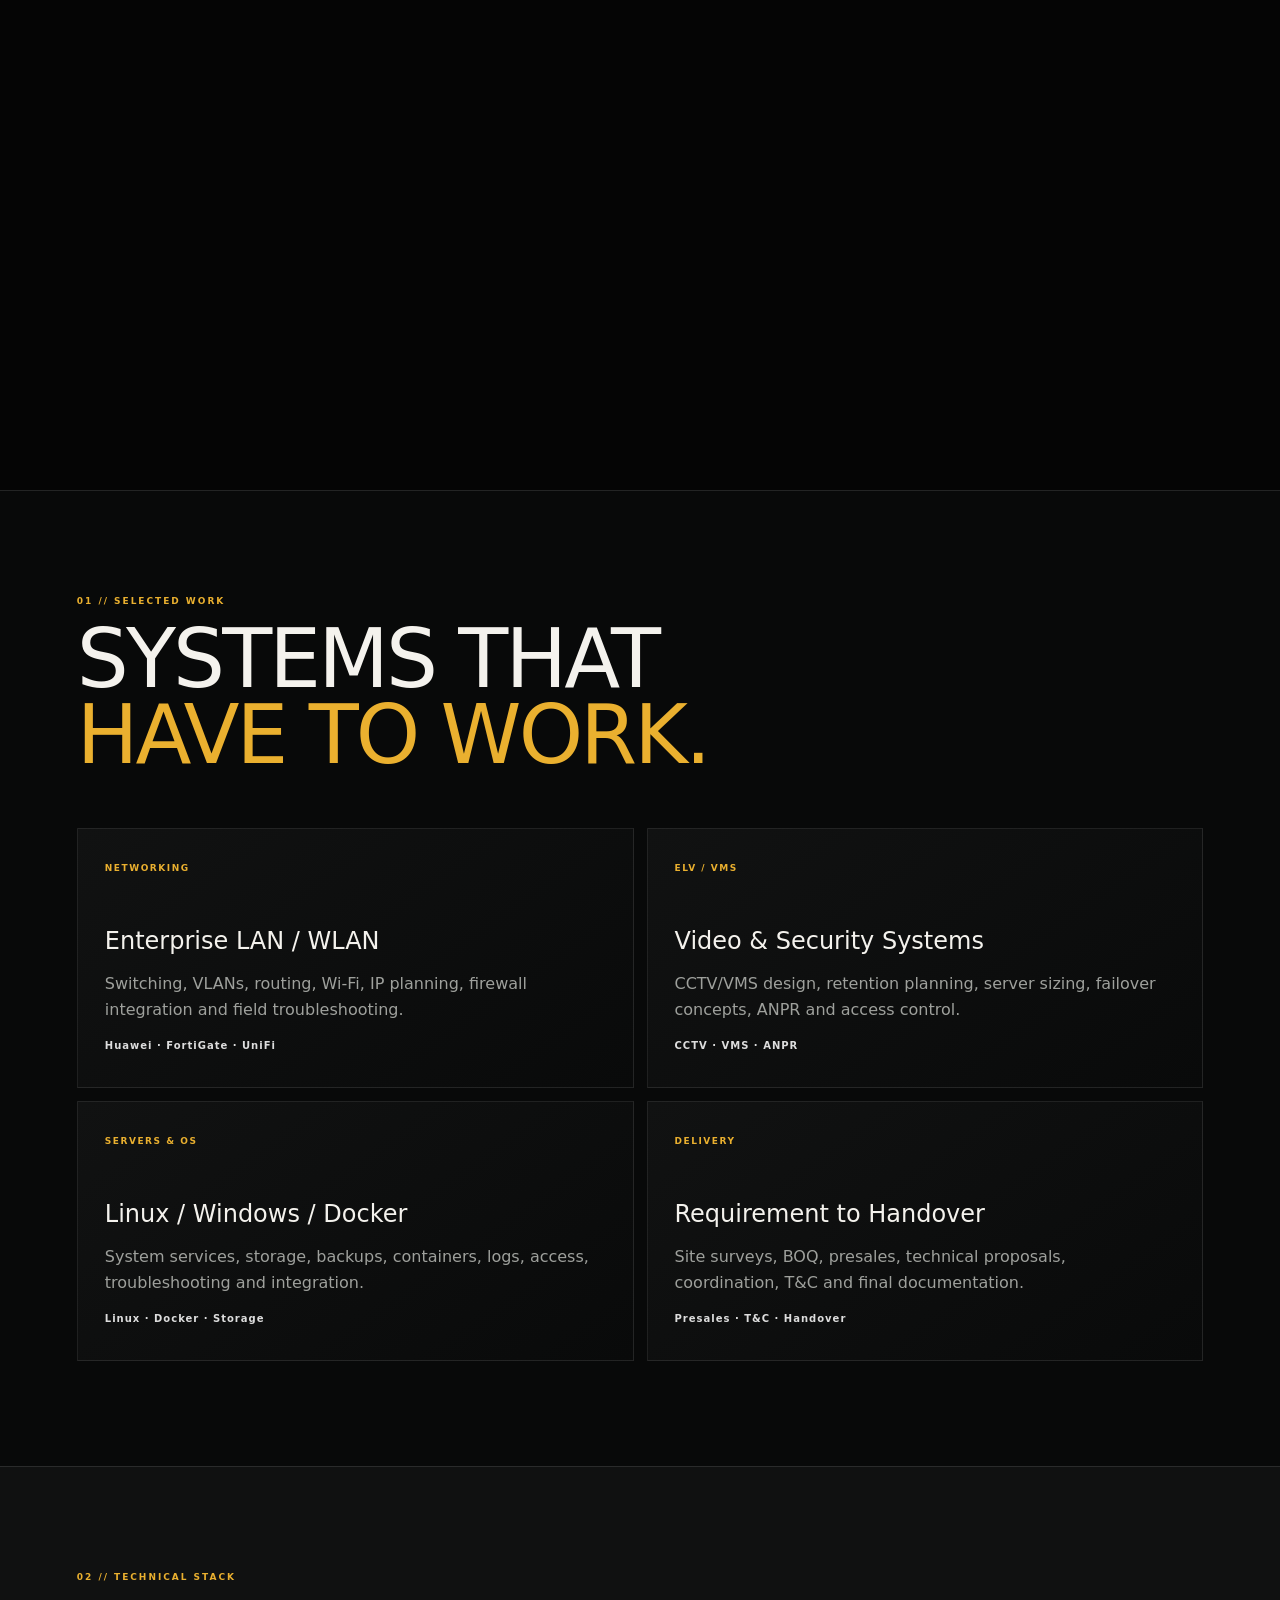
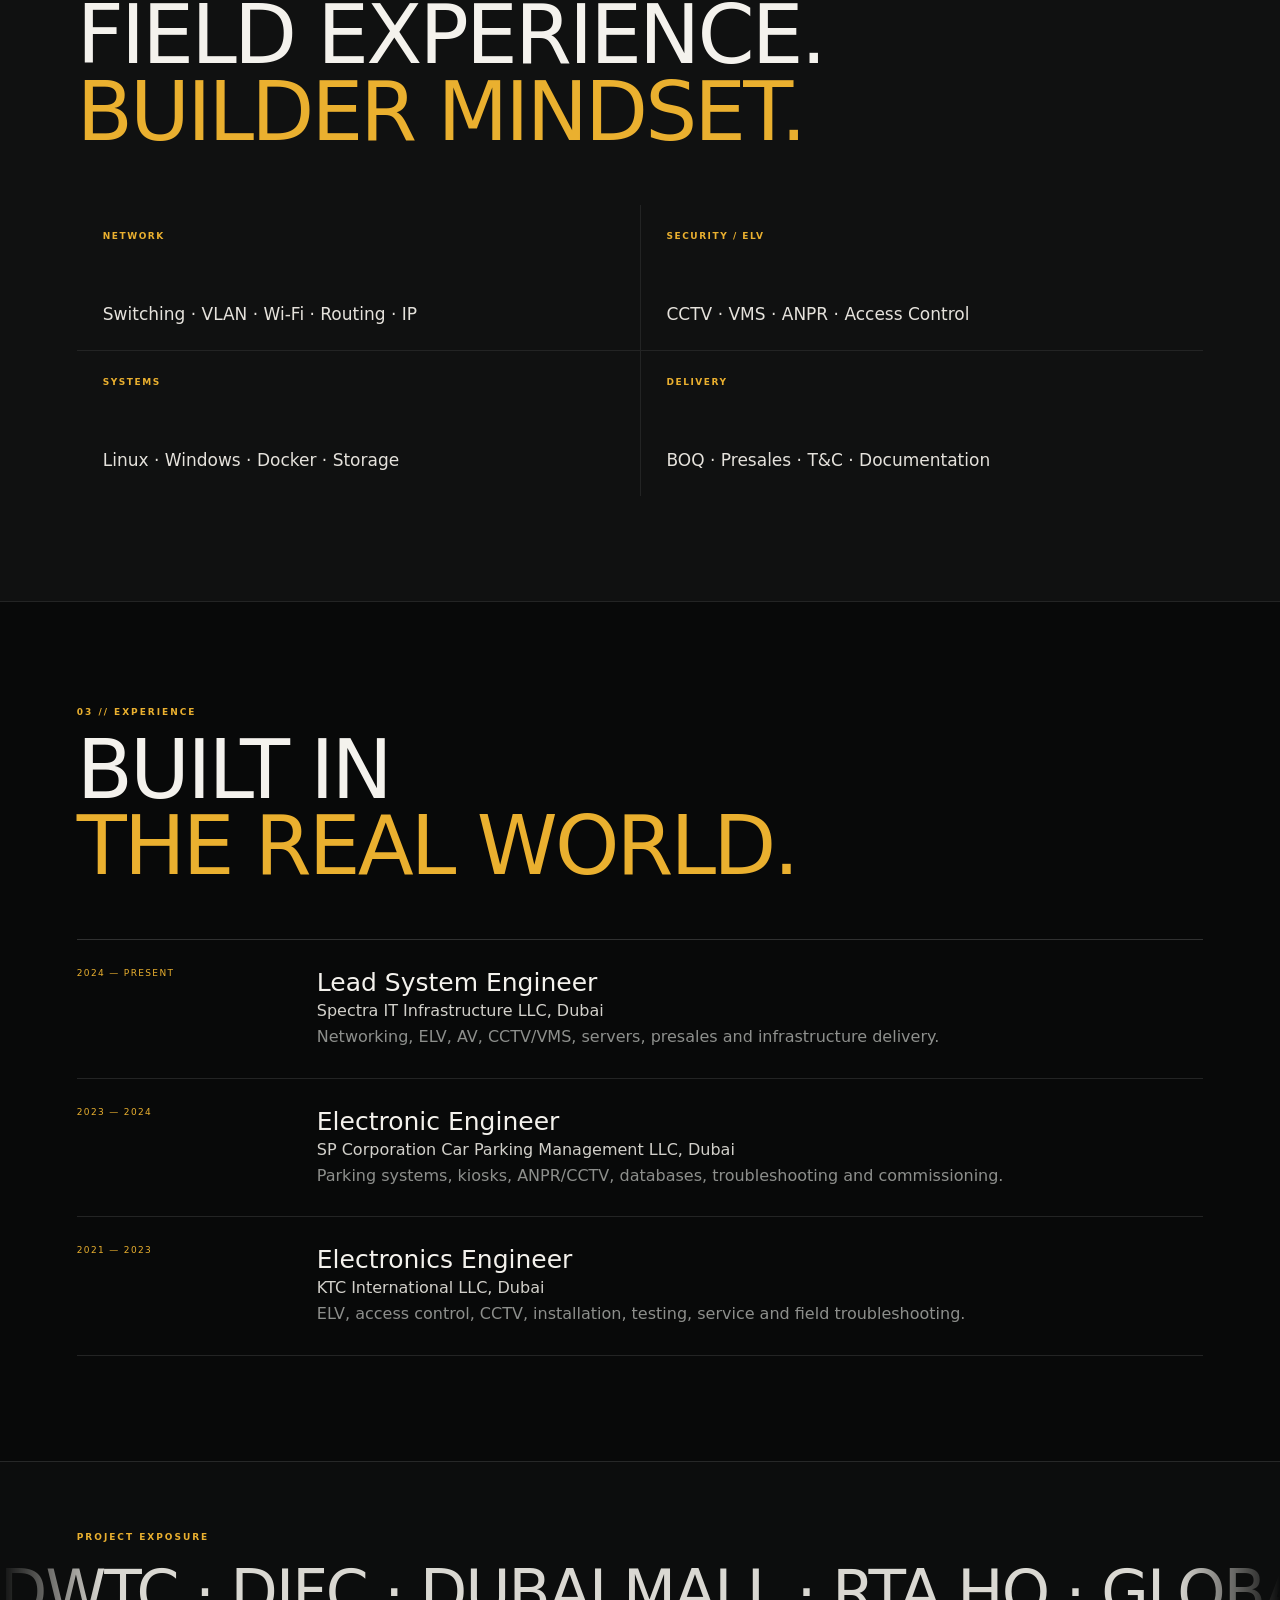
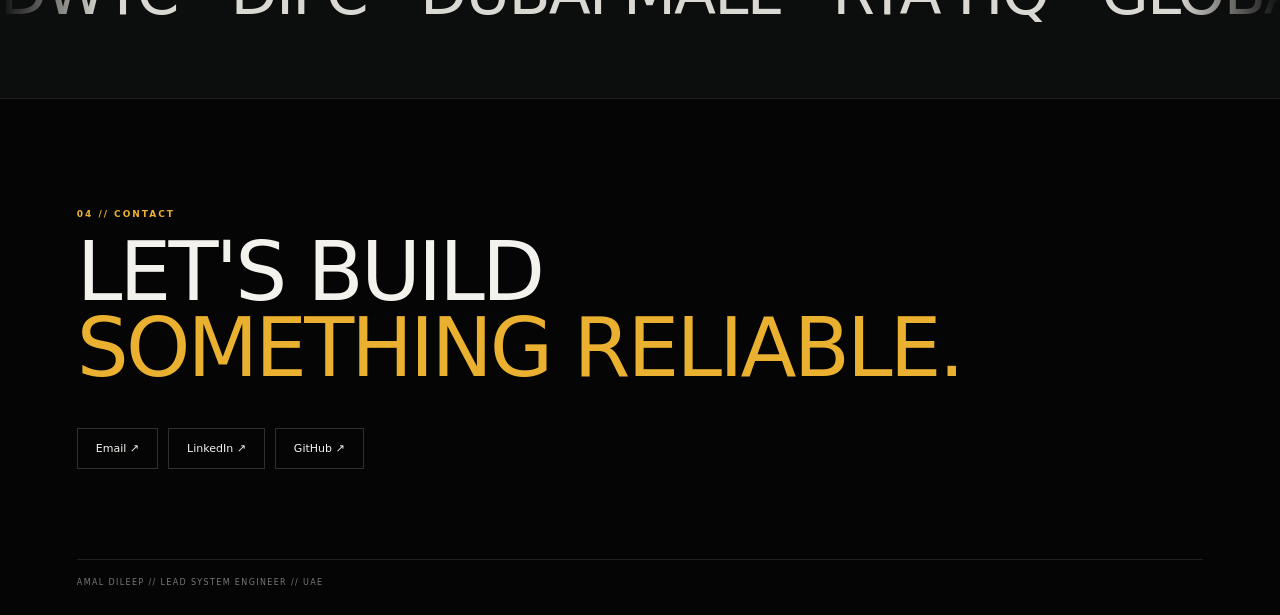
==== commit a324d3de: "Launch Portfolio V15 Styled" ====
--- a/index.html
+++ b/index.html
@@ -4,8 +4,15 @@
   <meta charset="utf-8">
   <meta name="viewport" content="width=device-width,initial-scale=1,viewport-fit=cover">
   <meta name="theme-color" content="#050505">
+  <meta name="color-scheme" content="dark">
   <meta name="description" content="Amal Dileep — Lead System Engineer | Networking | ELV | VMS | Servers | Presales">
+  <meta property="og:title" content="Amal Dileep — Lead System Engineer">
+  <meta property="og:description" content="Networking · ELV · AV · CCTV/VMS · Servers · Presales — UAE">
+  <meta property="og:type" content="website">
+  <meta property="og:image" content="./assets/video/amal-walk-poster.webp">
+  <meta name="twitter:card" content="summary_large_image">
   <title>Amal Dileep — Lead System Engineer</title>
+  <link rel="icon" href="data:image/svg+xml,%3Csvg xmlns='http://www.w3.org/2000/svg' viewBox='0 0 64 64'%3E%3Crect width='64' height='64' fill='%23050505'/%3E%3Crect x='7' y='7' width='50' height='50' fill='%23eab02f'/%3E%3Ctext x='32' y='42' font-family='Arial,Helvetica,sans-serif' font-size='24' font-weight='800' fill='%23111111' text-anchor='middle'%3EAD%3C/text%3E%3C/svg%3E">
   <link rel="stylesheet" href="./styles.css">
 </head>
 <body>
@@ -22,7 +29,20 @@
       <a href="#experience">Experience</a>
       <a href="#contact">Contact</a>
     </nav>
+    <button class="nav-toggle" id="navToggle" type="button" aria-label="Open menu" aria-expanded="false" aria-controls="mobileNav">
+      <span></span><span></span><span></span>
+    </button>
   </header>
+
+  <nav class="mobile-nav" id="mobileNav" aria-hidden="true">
+    <ol>
+      <li style="--d:0"><span>01</span><a href="#work" data-nav-link>Work</a></li>
+      <li style="--d:1"><span>02</span><a href="#stack" data-nav-link>Stack</a></li>
+      <li style="--d:2"><span>03</span><a href="#experience" data-nav-link>Experience</a></li>
+      <li style="--d:3"><span>04</span><a href="#contact" data-nav-link>Contact</a></li>
+    </ol>
+    <a class="mobile-nav-foot" href="mailto:amaldileepofficial@gmail.com">amaldileepofficial@gmail.com</a>
+  </nav>
 
   <main id="top">
     <section class="walk" id="walk">
@@ -65,31 +85,31 @@
     </section>
 
     <section class="section dark" id="work">
-      <div class="section-title">
+      <div class="section-title reveal">
         <span>01 // SELECTED WORK</span>
         <h2>SYSTEMS THAT<br><em>HAVE TO WORK.</em></h2>
       </div>
 
       <div class="grid projects">
-        <article>
+        <article class="reveal">
           <small>NETWORKING</small>
           <h3>Enterprise LAN / WLAN</h3>
           <p>Switching, VLANs, routing, Wi‑Fi, IP planning, firewall integration and field troubleshooting.</p>
           <b>Huawei · FortiGate · UniFi</b>
         </article>
-        <article>
+        <article class="reveal">
           <small>ELV / VMS</small>
           <h3>Video & Security Systems</h3>
           <p>CCTV/VMS design, retention planning, server sizing, failover concepts, ANPR and access control.</p>
           <b>CCTV · VMS · ANPR</b>
         </article>
-        <article>
+        <article class="reveal">
           <small>SERVERS & OS</small>
           <h3>Linux / Windows / Docker</h3>
           <p>System services, storage, backups, containers, logs, access, troubleshooting and integration.</p>
           <b>Linux · Docker · Storage</b>
         </article>
-        <article>
+        <article class="reveal">
           <small>DELIVERY</small>
           <h3>Requirement to Handover</h3>
           <p>Site surveys, BOQ, presales, technical proposals, coordination, T&C and final documentation.</p>
@@ -99,25 +119,25 @@
     </section>
 
     <section class="section" id="stack">
-      <div class="section-title">
+      <div class="section-title reveal">
         <span>02 // TECHNICAL STACK</span>
         <h2>FIELD EXPERIENCE.<br><em>BUILDER MINDSET.</em></h2>
       </div>
       <div class="grid stack">
-        <div><span>NETWORK</span><b>Switching · VLAN · Wi‑Fi · Routing · IP</b></div>
-        <div><span>SECURITY / ELV</span><b>CCTV · VMS · ANPR · Access Control</b></div>
-        <div><span>SYSTEMS</span><b>Linux · Windows · Docker · Storage</b></div>
-        <div><span>DELIVERY</span><b>BOQ · Presales · T&C · Documentation</b></div>
+        <div class="reveal"><span>NETWORK</span><b>Switching · VLAN · Wi‑Fi · Routing · IP</b></div>
+        <div class="reveal"><span>SECURITY / ELV</span><b>CCTV · VMS · ANPR · Access Control</b></div>
+        <div class="reveal"><span>SYSTEMS</span><b>Linux · Windows · Docker · Storage</b></div>
+        <div class="reveal"><span>DELIVERY</span><b>BOQ · Presales · T&C · Documentation</b></div>
       </div>
     </section>
 
     <section class="section dark" id="experience">
-      <div class="section-title">
+      <div class="section-title reveal">
         <span>03 // EXPERIENCE</span>
         <h2>BUILT IN<br><em>THE REAL WORLD.</em></h2>
       </div>
       <div class="timeline">
-        <article>
+        <article class="reveal">
           <time>2024 — PRESENT</time>
           <div>
             <h3>Lead System Engineer</h3>
@@ -125,7 +145,7 @@
             <span>Networking, ELV, AV, CCTV/VMS, servers, presales and infrastructure delivery.</span>
           </div>
         </article>
-        <article>
+        <article class="reveal">
           <time>2023 — 2024</time>
           <div>
             <h3>Electronic Engineer</h3>
@@ -133,7 +153,7 @@
             <span>Parking systems, kiosks, ANPR/CCTV, databases, troubleshooting and commissioning.</span>
           </div>
         </article>
-        <article>
+        <article class="reveal">
           <time>2021 — 2023</time>
           <div>
             <h3>Electronics Engineer</h3>
@@ -151,13 +171,13 @@
       </div>
     </section>
 
-    <section class="contact" id="contact">
+    <section class="contact reveal" id="contact">
       <span>04 // CONTACT</span>
       <h2>LET'S BUILD<br><em>SOMETHING RELIABLE.</em></h2>
       <div class="buttons">
-        <a href="mailto:amaldileepofficial@gmail.com">Email ↗</a>
-        <a href="https://www.linkedin.com/in/amal-d-57421a130?utm_source=share_via&utm_content=profile&utm_medium=member_android" target="_blank" rel="noreferrer">LinkedIn ↗</a>
-        <a href="https://github.com/amaldileep-tech" target="_blank" rel="noreferrer">GitHub ↗</a>
+        <a href="mailto:amaldileepofficial@gmail.com">Email <span class="arrow">↗</span></a>
+        <a href="https://www.linkedin.com/in/amal-d-57421a130?utm_source=share_via&utm_content=profile&utm_medium=member_android" target="_blank" rel="noreferrer">LinkedIn <span class="arrow">↗</span></a>
+        <a href="https://github.com/amaldileep-tech" target="_blank" rel="noreferrer">GitHub <span class="arrow">↗</span></a>
       </div>
       <footer>AMAL DILEEP // LEAD SYSTEM ENGINEER // UAE</footer>
     </section>
--- a/styles.css
+++ b/styles.css
@@ -1,16 +1,56 @@
 
-:root{--bg:#050505;--panel:#0b0c0c;--text:#f4f2ed;--muted:#999b97;--gold:#eab02f;--line:rgba(255,255,255,.11);--max:1200px}
+:root{
+  --bg:#050505;--panel:#0b0c0c;--text:#f4f2ed;--muted:#999b97;
+  --gold:#eab02f;--gold-soft:rgba(234,176,47,.14);--gold-dim:rgba(234,176,47,.35);
+  --line:rgba(255,255,255,.11);--max:1200px;
+  --ease:cubic-bezier(.16,1,.3,1);--ease-soft:cubic-bezier(.22,.61,.36,1);
+  --safe-t:env(safe-area-inset-top);--safe-r:env(safe-area-inset-right);
+  --safe-b:env(safe-area-inset-bottom);--safe-l:env(safe-area-inset-left);
+}
 *{box-sizing:border-box}
-html{background:var(--bg);scroll-behavior:smooth}
-body{margin:0;background:var(--bg);color:var(--text);font-family:Inter,ui-sans-serif,system-ui,-apple-system,BlinkMacSystemFont,"Segoe UI",sans-serif;overflow-x:hidden}
-a{color:inherit;text-decoration:none}
+html{background:var(--bg);scroll-behavior:smooth;-webkit-text-size-adjust:100%}
+body{margin:0;background:var(--bg);color:var(--text);font-family:Inter,ui-sans-serif,system-ui,-apple-system,BlinkMacSystemFont,"Segoe UI",sans-serif;overflow-x:hidden;-webkit-font-smoothing:antialiased;text-rendering:optimizeLegibility;-webkit-tap-highlight-color:transparent}
+img,video{max-width:100%;display:block}
+button{font:inherit;color:inherit;background:none;border:0;cursor:pointer;-webkit-tap-highlight-color:transparent}
+a{color:inherit;text-decoration:none;-webkit-tap-highlight-color:transparent}
 em{font-style:normal;color:var(--gold)}
-.progress{position:fixed;z-index:1000;top:0;left:0;width:0;height:2px;background:var(--gold)}
-.topbar{position:fixed;z-index:900;left:0;right:0;top:0;height:62px;display:flex;align-items:center;justify-content:space-between;padding:0 26px;background:linear-gradient(180deg,rgba(5,5,5,.9),rgba(5,5,5,.15));border-bottom:1px solid rgba(255,255,255,.07);backdrop-filter:blur(10px)}
+::selection{background:var(--gold);color:#111}
+:focus{outline:none}
+:focus-visible{outline:2px solid var(--gold);outline-offset:3px;border-radius:2px}
+html{scrollbar-width:thin;scrollbar-color:#333 #0a0a0a}
+::-webkit-scrollbar{width:10px;height:10px}
+::-webkit-scrollbar-track{background:#0a0a0a}
+::-webkit-scrollbar-thumb{background:#2b2b2b}
+::-webkit-scrollbar-thumb:hover{background:var(--gold)}
+#work,#stack,#experience,#contact{scroll-margin-top:80px}
+.progress{position:fixed;z-index:1000;top:0;left:0;width:0;height:2px;background:var(--gold);box-shadow:0 0 10px rgba(234,176,47,.6)}
+.topbar{position:fixed;z-index:900;left:0;right:0;top:0;height:62px;display:flex;align-items:center;justify-content:space-between;padding:0 max(26px,var(--safe-r)) 0 max(26px,var(--safe-l));padding-top:var(--safe-t);background:linear-gradient(180deg,rgba(5,5,5,.9),rgba(5,5,5,.15));border-bottom:1px solid rgba(255,255,255,.07);backdrop-filter:blur(10px);transition:background .3s ease,border-color .3s ease}
 .brand{display:flex;align-items:center;gap:10px;font-size:10px;font-weight:800;letter-spacing:.16em}
 .logo{width:25px;height:25px;display:grid;place-items:center;background:var(--gold);color:#111;font-size:9px}
 nav{display:flex;gap:25px;font-size:10px;color:#ddd}
-nav a{opacity:.75}nav a:hover{opacity:1;color:var(--gold)}
+nav a{position:relative;padding-bottom:3px;opacity:.75;transition:opacity .25s ease,color .25s ease}
+nav a::after{content:"";position:absolute;left:0;right:0;bottom:0;height:1px;background:var(--gold);transform:scaleX(0);transform-origin:right;transition:transform .3s var(--ease)}
+nav a:hover{opacity:1;color:var(--gold)}
+nav a:hover::after{transform:scaleX(1);transform-origin:left}
+
+.nav-toggle{display:none;position:relative;width:34px;height:34px;flex-direction:column;align-items:center;justify-content:center;gap:6px;z-index:960}
+.nav-toggle span{display:block;width:22px;height:1.5px;background:#f4f2ed;transition:transform .3s var(--ease),opacity .2s ease}
+.nav-toggle[aria-expanded="true"] span:nth-child(1){transform:translateY(7.5px) rotate(45deg)}
+.nav-toggle[aria-expanded="true"] span:nth-child(2){opacity:0}
+.nav-toggle[aria-expanded="true"] span:nth-child(3){transform:translateY(-7.5px) rotate(-45deg)}
+
+.mobile-nav{position:fixed;inset:0;z-index:940;background:rgba(5,5,5,.98);backdrop-filter:blur(18px);display:flex;flex-direction:column;justify-content:center;padding:90px max(30px,var(--safe-l)) max(40px,var(--safe-b));opacity:0;visibility:hidden;transform:translateY(-8px);transition:opacity .35s var(--ease),transform .35s var(--ease),visibility .35s}
+.mobile-nav.is-open{opacity:1;visibility:visible;transform:translateY(0)}
+.mobile-nav ol{list-style:none;margin:0;padding:0}
+.mobile-nav li{display:flex;align-items:baseline;gap:16px;border-top:1px solid var(--line);opacity:0;transform:translateY(14px);transition:opacity .5s var(--ease),transform .5s var(--ease);transition-delay:calc(var(--d,0) * 70ms)}
+.mobile-nav li:last-child{border-bottom:1px solid var(--line)}
+.mobile-nav.is-open li{opacity:1;transform:translateY(0)}
+.mobile-nav span{font-size:10px;letter-spacing:.18em;color:var(--gold);font-weight:800}
+.mobile-nav a{display:block;padding:20px 0;font-size:clamp(30px,9vw,44px);text-transform:uppercase;font-weight:320;letter-spacing:-.02em}
+.mobile-nav a:active{color:var(--gold)}
+.mobile-nav-foot{margin-top:34px;font-size:11px;letter-spacing:.05em;color:var(--muted);opacity:0;transition:opacity .5s ease .3s}
+.mobile-nav.is-open .mobile-nav-foot{opacity:1}
+body.nav-locked{overflow:hidden}
 
 .walk{height:410vh;position:relative;background:#050505}
 .stage{height:100vh;position:sticky;top:0;overflow:hidden;background:#050505}
@@ -20,8 +60,8 @@
   background:#050505;z-index:1;
 }
 .left-shade{position:absolute;z-index:2;inset:0;background:linear-gradient(90deg,rgba(0,0,0,.78) 0%,rgba(0,0,0,.48) 26%,rgba(0,0,0,.08) 50%,rgba(0,0,0,.02) 70%,rgba(0,0,0,.22) 100%);pointer-events:none}
-.vignette{position:absolute;z-index:2;inset:0;background:radial-gradient(circle at 50% 48%,transparent 38%,rgba(0,0,0,.18) 68%,rgba(0,0,0,.62) 100%);pointer-events:none}
-.noise{position:absolute;z-index:3;inset:0;pointer-events:none;opacity:.08;mix-blend-mode:soft-light;background-image:url("data:image/svg+xml,%3Csvg viewBox='0 0 180 180' xmlns='http://www.w3.org/2000/svg'%3E%3Cfilter id='n'%3E%3CfeTurbulence type='fractalNoise' baseFrequency='.9' numOctaves='3' stitchTiles='stitch'/%3E%3C/filter%3E%3Crect width='100%25' height='100%25' filter='url(%23n)' opacity='.4'/%3E%3C/svg%3E")}
+.vignette{display:none!important;}
+.noise{display:none!important;}
 .copy{position:absolute;z-index:6;left:max(22px,5vw);top:50%;transform:translateY(-50%);width:min(590px,43vw);will-change:opacity,transform}
 .copy span.eyebrow,.section-title>span,.contact>span,.ticker-section>span{display:block;color:var(--gold);font-size:9px;letter-spacing:.22em;font-weight:800;margin-bottom:15px}
 .copy h1,.copy h2,.section-title h2,.contact h2{margin:0;text-transform:uppercase;font-weight:320;line-height:.93;letter-spacing:-.035em}
@@ -44,30 +84,69 @@
 .section-title h2,.contact h2{font-size:clamp(44px,6.4vw,96px)}
 .grid{max-width:var(--max);margin:0 auto;display:grid}
 .projects{grid-template-columns:repeat(2,1fr);gap:13px}
-.projects article{padding:27px;min-height:260px;background:linear-gradient(145deg,#111212,#090a0a);border:1px solid rgba(255,255,255,.09)}
+.projects article{position:relative;overflow:hidden;padding:27px;min-height:260px;background:linear-gradient(145deg,#111212,#090a0a);border:1px solid rgba(255,255,255,.09);transition:transform .45s var(--ease),border-color .45s ease,box-shadow .45s ease}
+.projects article::before{content:"";position:absolute;top:0;left:0;height:2px;width:0;background:var(--gold);transition:width .45s var(--ease)}
+.projects article:hover{transform:translateY(-6px);border-color:rgba(234,176,47,.4);box-shadow:0 24px 60px rgba(0,0,0,.4)}
+.projects article:hover::before{width:100%}
 .projects small,.stack span{font-size:9px;letter-spacing:.17em;color:var(--gold);font-weight:800}
 .projects h3{font-size:24px;font-weight:500;margin:52px 0 10px}
 .projects p{color:#9ea09c;line-height:1.6;max-width:500px}.projects b{display:block;margin-top:17px;font-size:10px;letter-spacing:.1em;color:#ddd}
 .stack{grid-template-columns:repeat(2,1fr);gap:1px;background:rgba(255,255,255,.08)}
-.stack>div{background:#101111;min-height:145px;padding:26px;display:flex;flex-direction:column;justify-content:space-between}
+.stack>div{background:#101111;min-height:145px;padding:26px;display:flex;flex-direction:column;justify-content:space-between;transition:background .35s ease}
+.stack>div:hover{background:#151616}
 .stack b{font-size:17px;font-weight:500;color:#e5e2dc}
 .timeline{max-width:var(--max);margin:0 auto;border-top:1px solid rgba(255,255,255,.16)}
-.timeline article{display:grid;grid-template-columns:210px 1fr;gap:30px;padding:28px 0;border-bottom:1px solid var(--line)}
+.timeline article{display:grid;grid-template-columns:210px 1fr;gap:30px;padding:28px 0;border-bottom:1px solid var(--line);transition:padding-left .4s var(--ease),background .4s ease}
+.timeline article:hover{padding-left:14px;background:rgba(255,255,255,.02)}
 .timeline time{font-size:9px;letter-spacing:.15em;color:var(--gold)}
 .timeline h3{margin:0;font-size:25px;font-weight:500}.timeline p{margin:4px 0;color:#d2d0ca}.timeline span{color:#8d8f8c;line-height:1.6}
 .ticker-section{overflow:hidden;padding:70px 0;background:#0c0d0d;border-top:1px solid var(--line)}
 .ticker-section>span{padding-left:max(22px,6vw)}
-.ticker{white-space:nowrap;font-size:clamp(30px,4.8vw,68px);font-weight:300;letter-spacing:-.03em;color:#dad8d2}
+.ticker{white-space:nowrap;font-size:clamp(30px,4.8vw,68px);font-weight:300;letter-spacing:-.03em;color:#dad8d2;-webkit-mask-image:linear-gradient(90deg,transparent 0,#000 8%,#000 92%,transparent 100%);mask-image:linear-gradient(90deg,transparent 0,#000 8%,#000 92%,transparent 100%)}
 .ticker div{display:inline-block;animation:ticker 28s linear infinite}
 @keyframes ticker{to{transform:translateX(-50%)}}
-.contact{padding:110px max(22px,6vw) 28px;background:#050505;border-top:1px solid var(--line)}
+.contact{padding:110px max(22px,6vw) max(28px,var(--safe-b));background:#050505;border-top:1px solid var(--line)}
 .contact>*{max-width:var(--max);margin-left:auto;margin-right:auto}
-.buttons{display:flex;gap:10px;margin-top:42px!important}
-.buttons a{padding:13px 18px;border:1px solid rgba(255,255,255,.17);font-size:11px}.buttons a:hover{background:var(--gold);color:#111}
+.buttons{display:flex;flex-wrap:wrap;gap:10px;margin-top:42px!important}
+.buttons a{position:relative;padding:13px 18px;border:1px solid rgba(255,255,255,.17);font-size:11px;overflow:hidden;transition:color .3s ease,border-color .3s ease,transform .3s var(--ease)}
+.buttons a::before{content:"";position:absolute;inset:0;background:var(--gold);transform:scaleX(0);transform-origin:left;transition:transform .35s var(--ease);z-index:-1}
+.buttons a:hover{color:#111;border-color:var(--gold);transform:translateY(-2px)}
+.buttons a:hover::before{transform:scaleX(1)}
+.buttons a .arrow{display:inline-block;transition:transform .3s var(--ease)}
+.buttons a:hover .arrow{transform:translate(3px,-3px)}
 footer{margin-top:90px!important;padding-top:18px;border-top:1px solid var(--line);font-size:8px;letter-spacing:.17em;color:#777}
 
+/* ===== Scroll reveal ===== */
+@media(prefers-reduced-motion:no-preference){
+  .reveal{opacity:0;transform:translateY(28px);transition:opacity .8s var(--ease-soft),transform .8s var(--ease-soft)}
+  .reveal.is-visible{opacity:1;transform:none}
+  .projects article:nth-child(1){transition-delay:.02s}
+  .projects article:nth-child(2){transition-delay:.09s}
+  .projects article:nth-child(3){transition-delay:.16s}
+  .projects article:nth-child(4){transition-delay:.23s}
+  .stack>div:nth-child(1){transition-delay:.02s}
+  .stack>div:nth-child(2){transition-delay:.09s}
+  .stack>div:nth-child(3){transition-delay:.16s}
+  .stack>div:nth-child(4){transition-delay:.23s}
+  .timeline article:nth-child(1){transition-delay:.02s}
+  .timeline article:nth-child(2){transition-delay:.1s}
+  .timeline article:nth-child(3){transition-delay:.18s}
+}
+
+/* ===== Extra-small phones ===== */
+@media(max-width:380px){
+  .copy h1{font-size:clamp(38px,13.5vw,60px)}
+  .copy h2{font-size:clamp(34px,12vw,54px)}
+  .stats{gap:8px}.stats div{min-width:76px}.stats strong{font-size:19px}
+  .section{padding:60px max(16px,5vw)}
+  .buttons a{flex:1 1 100%;text-align:center}
+}
+
+/* ===== Phones / small tablets ===== */
 @media(max-width:780px){
-  .topbar{height:58px;padding:0 15px}.topbar nav{display:none}
+  .topbar{height:58px;padding-left:max(16px,var(--safe-l));padding-right:max(16px,var(--safe-r))}
+  .topbar nav{display:none}
+  .nav-toggle{display:flex}
   .walk{height:320vh}
   .walk-video{object-position:50% center}
   .left-shade{background:linear-gradient(180deg,rgba(0,0,0,.16) 0%,rgba(0,0,0,.08) 45%,rgba(0,0,0,.78) 100%)}
@@ -77,179 +156,47 @@
   .copy p{font-size:11px;max-width:90%;margin-top:14px}
   .projects,.stack{grid-template-columns:1fr}
   .timeline article{grid-template-columns:1fr;gap:8px}
+  .timeline article:hover{padding-left:0}
   .section{padding-top:80px;padding-bottom:80px}
   .section-title h2,.contact h2{font-size:clamp(42px,13vw,72px)}
   .stats strong{font-size:22px}.stats div{min-width:90px}
-}
+  .buttons{gap:10px}
+  .buttons a{flex:1 1 auto;min-width:130px;text-align:center;padding:16px 18px;min-height:48px;display:flex;align-items:center;justify-content:center;gap:6px}
+}
+
+/* ===== Tablets ===== */
+@media(min-width:781px) and (max-width:1024px){
+  .copy{width:min(560px,54vw)}
+  .projects{gap:16px}
+  .timeline article{grid-template-columns:170px 1fr}
+}
+
+/* ===== Large desktop / big displays ===== */
+@media(min-width:1440px){
+  :root{--max:1320px}
+  .section{padding:135px max(40px,6vw)}
+  .contact{padding-top:135px}
+  .projects{gap:18px}
+  .copy{width:min(640px,40vw)}
+}
+
 @media(prefers-reduced-motion:reduce){
   html{scroll-behavior:auto}
   .ticker div,.scroll-hint i:after{animation:none}
   .walk-video{transition:none}
-}
-
-
-/* ===== Future AI Assistant Launcher ===== */
-.assistant-shell{
-  position:fixed;
-  right:max(18px,2.2vw);
-  bottom:max(18px,2.2vw);
-  z-index:980;
-  display:flex;
-  align-items:flex-end;
-  gap:12px;
-  pointer-events:none;
-}
-.assistant-launcher{
-  pointer-events:auto;
-  position:relative;
-  width:62px;
-  height:62px;
-  border:1px solid rgba(234,176,47,.55);
-  border-radius:50%;
-  background:
-    radial-gradient(circle at 35% 28%,rgba(255,255,255,.12),transparent 35%),
-    linear-gradient(145deg,#151616,#080909);
-  color:#f4f2ed;
-  box-shadow:
-    0 12px 35px rgba(0,0,0,.48),
-    0 0 24px rgba(234,176,47,.12),
-    inset 0 0 0 1px rgba(255,255,255,.04);
-  cursor:pointer;
-  display:grid;
-  place-items:center;
-  overflow:visible;
-  transition:transform .22s ease,border-color .22s ease,box-shadow .22s ease;
-}
-.assistant-launcher:hover{
-  transform:translateY(-3px) scale(1.03);
-  border-color:rgba(234,176,47,.92);
-  box-shadow:0 16px 42px rgba(0,0,0,.55),0 0 34px rgba(234,176,47,.22);
-}
-.assistant-launcher:active{transform:scale(.96)}
-.assistant-icon{
-  position:absolute;
-  inset:12px;
-  display:grid;
-  place-items:center;
-  z-index:3;
-  transition:opacity .22s ease,transform .22s ease;
-}
-.assistant-icon svg{
-  width:100%;
-  height:100%;
-  fill:none;
-  stroke:#eab02f;
-  stroke-width:2.4;
-  stroke-linecap:round;
-  stroke-linejoin:round;
-  filter:drop-shadow(0 0 8px rgba(234,176,47,.18));
-}
-.assistant-wave{
-  position:absolute;
-  z-index:4;
-  bottom:8px;
-  left:50%;
-  transform:translateX(-50%);
-  display:flex;
-  align-items:flex-end;
-  gap:2px;
-  height:9px;
-}
-.assistant-wave i{
-  display:block;
-  width:2px;
-  height:4px;
-  border-radius:2px;
-  background:#f3c65f;
-  animation:assistantWave 1.05s ease-in-out infinite;
-}
-.assistant-wave i:nth-child(2){animation-delay:.14s;height:7px}
-.assistant-wave i:nth-child(3){animation-delay:.28s}
-@keyframes assistantWave{
-  0%,100%{transform:scaleY(.55);opacity:.6}
-  50%{transform:scaleY(1.45);opacity:1}
-}
-.assistant-ripple{
-  position:absolute;
-  inset:-1px;
-  border-radius:50%;
-  border:1px solid rgba(234,176,47,.34);
-  z-index:0;
-  animation:assistantRipple 2.7s ease-out infinite;
-}
-.ripple-2{animation-delay:1.35s}
-@keyframes assistantRipple{
-  0%{transform:scale(.92);opacity:.7}
-  75%,100%{transform:scale(1.52);opacity:0}
-}
-.assistant-peek{
-  pointer-events:none;
-  min-width:218px;
-  padding:11px 13px;
-  border:1px solid rgba(255,255,255,.10);
-  border-radius:14px;
-  background:rgba(10,11,11,.88);
-  backdrop-filter:blur(14px);
-  box-shadow:0 14px 42px rgba(0,0,0,.45);
-  display:flex;
-  align-items:center;
-  gap:10px;
-  opacity:0;
-  transform:translateX(12px) translateY(4px);
-  transition:opacity .25s ease,transform .25s ease;
-}
-.assistant-shell.is-open .assistant-peek{
-  opacity:1;
-  transform:translateX(0) translateY(0);
-}
-.assistant-peek strong{
-  display:block;
-  font-size:11px;
-  font-weight:700;
-  letter-spacing:.08em;
-  color:#f1efe9;
-}
-.assistant-peek small{
-  display:block;
-  margin-top:3px;
-  font-size:9px;
-  letter-spacing:.04em;
-  color:#969995;
-}
-.assistant-status-dot{
-  width:8px;
-  height:8px;
-  border-radius:50%;
-  background:#eab02f;
-  flex:0 0 auto;
-  box-shadow:0 0 0 5px rgba(234,176,47,.09),0 0 14px rgba(234,176,47,.36);
-  animation:assistantDot 1.8s ease-in-out infinite;
-}
-@keyframes assistantDot{
-  0%,100%{opacity:.55;transform:scale(.92)}
-  50%{opacity:1;transform:scale(1.08)}
-}
-@media(max-width:780px){
-  .assistant-shell{right:14px;bottom:14px}
-  .assistant-launcher{width:56px;height:56px}
-  .assistant-peek{min-width:190px;padding:10px 11px}
-}
-@media(prefers-reduced-motion:reduce){
-  .assistant-ripple,.assistant-wave i,.assistant-status-dot{animation:none}
-}
-
-/* ===== Amal AI V11 ===== */
-.amal-ai{position:fixed;right:max(16px,2vw);bottom:max(16px,2vw);z-index:1000;font-family:inherit}.amal-ai-launcher{position:relative;width:64px;height:64px;border-radius:50%;border:1px solid rgba(234,176,47,.62);background:radial-gradient(circle at 35% 25%,rgba(255,255,255,.13),transparent 32%),linear-gradient(145deg,#171817,#070808);box-shadow:0 15px 45px rgba(0,0,0,.52),0 0 28px rgba(234,176,47,.14);cursor:pointer;display:grid;place-items:center;transition:.22s}.amal-ai-launcher:hover{transform:translateY(-3px);border-color:rgba(234,176,47,.95)}.amal-ai-bot{position:absolute;inset:13px;z-index:3}.amal-ai-bot svg{width:100%;height:100%;fill:none;stroke:#eab02f;stroke-width:2.4;stroke-linecap:round;stroke-linejoin:round}.amal-ai-pulse{position:absolute;inset:-1px;border:1px solid rgba(234,176,47,.30);border-radius:50%;animation:amalPulse 2.8s ease-out infinite}.amal-ai-pulse.p2{animation-delay:1.4s}@keyframes amalPulse{0%{transform:scale(.94);opacity:.7}75%,100%{transform:scale(1.52);opacity:0}}.amal-ai-eq{position:absolute;z-index:4;display:flex;gap:2px;align-items:flex-end;left:50%;bottom:8px;transform:translateX(-50%);height:9px}.amal-ai-eq i{width:2px;height:4px;border-radius:3px;background:#f4c65c;animation:amalEq 1s ease-in-out infinite}.amal-ai-eq i:nth-child(2){height:7px;animation-delay:.14s}.amal-ai-eq i:nth-child(3){animation-delay:.28s}@keyframes amalEq{0%,100%{transform:scaleY(.55)}50%{transform:scaleY(1.45)}}
-.amal-ai-panel{position:absolute;right:0;bottom:78px;width:min(390px,calc(100vw - 28px));height:min(610px,calc(100vh - 120px));border:1px solid rgba(255,255,255,.10);border-radius:22px;overflow:hidden;background:radial-gradient(circle at 85% -10%,rgba(234,176,47,.13),transparent 35%),rgba(8,9,9,.96);backdrop-filter:blur(20px);box-shadow:0 26px 80px rgba(0,0,0,.64);display:flex;flex-direction:column;opacity:0;transform:translateY(16px) scale(.97);transform-origin:bottom right;pointer-events:none;visibility:hidden;transition:.24s}.amal-ai.is-open .amal-ai-panel{opacity:1;transform:translateY(0) scale(1);pointer-events:auto;visibility:visible}.amal-ai-head{padding:16px 16px 14px;display:flex;align-items:center;justify-content:space-between;border-bottom:1px solid rgba(255,255,255,.07)}.amal-ai-brand{display:flex;align-items:center;gap:11px}.amal-ai-brand strong{display:block;font-size:14px;color:#f3f1eb;letter-spacing:.04em}.amal-ai-brand small{display:block;margin-top:2px;color:#8f928f;font-size:10px}.amal-ai-orb{width:31px;height:31px;border-radius:50%;display:grid;place-items:center;background:rgba(234,176,47,.08);border:1px solid rgba(234,176,47,.28)}.amal-ai-orb span{width:8px;height:8px;border-radius:50%;background:#eab02f;box-shadow:0 0 0 5px rgba(234,176,47,.08),0 0 16px rgba(234,176,47,.45);animation:amalOrb 1.8s ease-in-out infinite}@keyframes amalOrb{0%,100%{opacity:.55;transform:scale(.92)}50%{opacity:1;transform:scale(1.08)}}.amal-ai-close{width:32px;height:32px;border:0;border-radius:50%;color:#a9aba8;background:rgba(255,255,255,.05);font-size:20px;cursor:pointer}.amal-ai-messages{flex:1;overflow:auto;padding:16px;display:flex;flex-direction:column;gap:11px;scrollbar-width:thin}.amal-msg{max-width:88%;padding:11px 13px;border-radius:15px;font-size:12px;line-height:1.55;animation:amalMsgIn .22s ease;white-space:pre-wrap}@keyframes amalMsgIn{from{opacity:0;transform:translateY(6px)}to{opacity:1;transform:none}}.amal-msg.bot{align-self:flex-start;color:#d9dbd7;background:rgba(255,255,255,.055);border:1px solid rgba(255,255,255,.07);border-bottom-left-radius:5px}.amal-msg.user{align-self:flex-end;color:#171717;background:#eab02f;border-bottom-right-radius:5px}.amal-typing{display:flex;align-items:center;gap:4px;width:max-content}.amal-typing i{width:5px;height:5px;border-radius:50%;background:#a8aaa7;animation:amalTyping 1s ease-in-out infinite}.amal-typing i:nth-child(2){animation-delay:.13s}.amal-typing i:nth-child(3){animation-delay:.26s}@keyframes amalTyping{0%,100%{opacity:.3;transform:translateY(0)}50%{opacity:1;transform:translateY(-3px)}}.amal-ai-suggestions{display:flex;gap:7px;overflow-x:auto;padding:0 15px 12px;scrollbar-width:none}.amal-ai-chip{flex:0 0 auto;border:1px solid rgba(234,176,47,.24);background:rgba(234,176,47,.055);color:#c7c8c4;border-radius:999px;padding:7px 10px;font-size:9.5px;cursor:pointer}.amal-ai-form{margin:0 14px 8px;padding:5px 5px 5px 13px;border:1px solid rgba(255,255,255,.10);border-radius:15px;display:flex;align-items:center;background:rgba(255,255,255,.035)}.amal-ai-form:focus-within{border-color:rgba(234,176,47,.48)}.amal-ai-form input{min-width:0;flex:1;border:0;outline:0;background:transparent;color:#f2f1ed;font:inherit;font-size:12px}.amal-ai-form button{width:38px;height:38px;border:0;border-radius:11px;background:#eab02f;display:grid;place-items:center;cursor:pointer}.amal-ai-form button svg{width:18px;height:18px;fill:#171717}.amal-ai-foot{padding:0 15px 11px;text-align:center;color:#5f625f;font-size:8.5px}@media(max-width:600px){.amal-ai{right:12px;bottom:12px}.amal-ai-launcher{width:58px;height:58px}.amal-ai-panel{position:fixed;right:10px;left:10px;bottom:82px;width:auto;height:min(610px,calc(100vh - 100px));transform-origin:bottom center}}@media(prefers-reduced-motion:reduce){.amal-ai-pulse,.amal-ai-eq i,.amal-ai-orb span{animation:none}}
+  .projects article,.stack>div,.timeline article,.buttons a,.nav-toggle span,.mobile-nav,.mobile-nav li{transition:none}
+}
 
 /* ===== Amal AI — V12 Natural AI Chat ===== */
 .amal-ai{
   position:fixed;
-  right:max(16px,2vw);
-  bottom:max(16px,2vw);
+  right:max(16px,2vw,var(--safe-r));
+  bottom:max(16px,2vw,var(--safe-b));
   z-index:1000;
   font-family:inherit;
-}
+  transition:opacity .2s ease,transform .2s ease;
+}
+body.nav-locked .amal-ai{opacity:0;transform:scale(.9);pointer-events:none}
 .amal-ai-launcher{
   position:relative;
   width:64px;
@@ -539,7 +486,7 @@
 }
 
 @media(max-width:600px){
-  .amal-ai{right:12px;bottom:12px}
+  .amal-ai{right:max(12px,var(--safe-r));bottom:max(12px,var(--safe-b))}
   .amal-ai-launcher{width:58px;height:58px}
   .amal-ai-panel{
     position:fixed;
@@ -555,3 +502,56 @@
 @media(prefers-reduced-motion:reduce){
   .amal-ai-pulse,.amal-ai-eq i,.amal-ai-live-dot{animation:none}
 }
+
+
+/* ===== V14 Maximum Video Display Quality ===== */
+#walkVideo{
+  filter:none !important;
+  opacity:1 !important;
+  image-rendering:auto;
+  backface-visibility:hidden;
+  -webkit-backface-visibility:hidden;
+  transform:translateZ(0);
+  -webkit-transform:translateZ(0);
+  will-change:transform;
+}
+
+/* Keep cinematic text readable without laying grain/blur over the video */
+.walk-media::after,
+.walk-media::before{
+  pointer-events:none;
+}
+
+/* Desktop: native landscape framing */
+@media (min-width:781px){
+  #walkVideo{
+    width:100%;
+    height:100%;
+    object-fit:cover;
+    object-position:center center;
+  }
+}
+
+/* Mobile: keep the face/upper body centered and avoid extra CSS scaling */
+@media (max-width:780px){
+  #walkVideo{
+    width:100%;
+    height:100%;
+    object-fit:cover;
+    object-position:50% 50%;
+  }
+}
+
+/* Disable artificial film grain / heavy overlays */
+.noise,
+.vignette{
+  display:none !important;
+  opacity:0 !important;
+  background:none !important;
+}
+
+#walk .sticky,
+#walk .walk-media,
+#walk .walk-stage{
+  filter:none !important;
+}
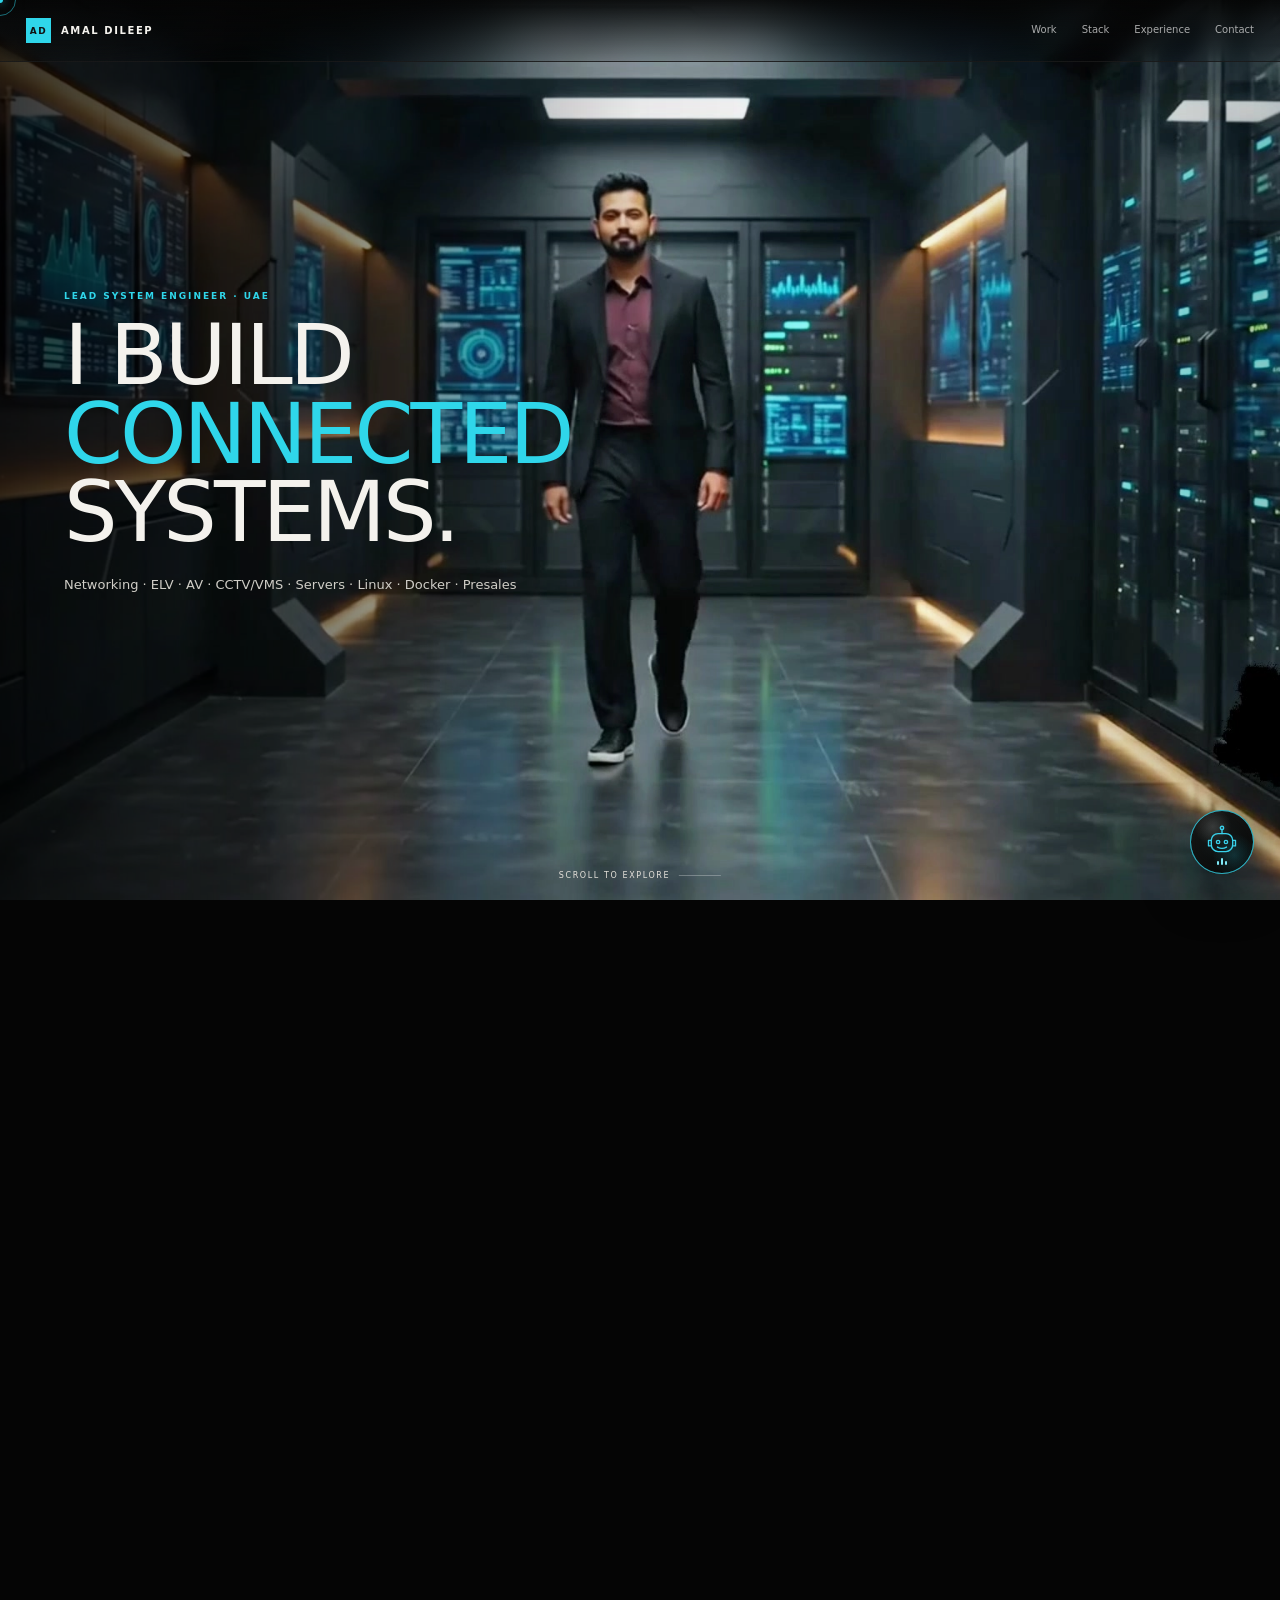
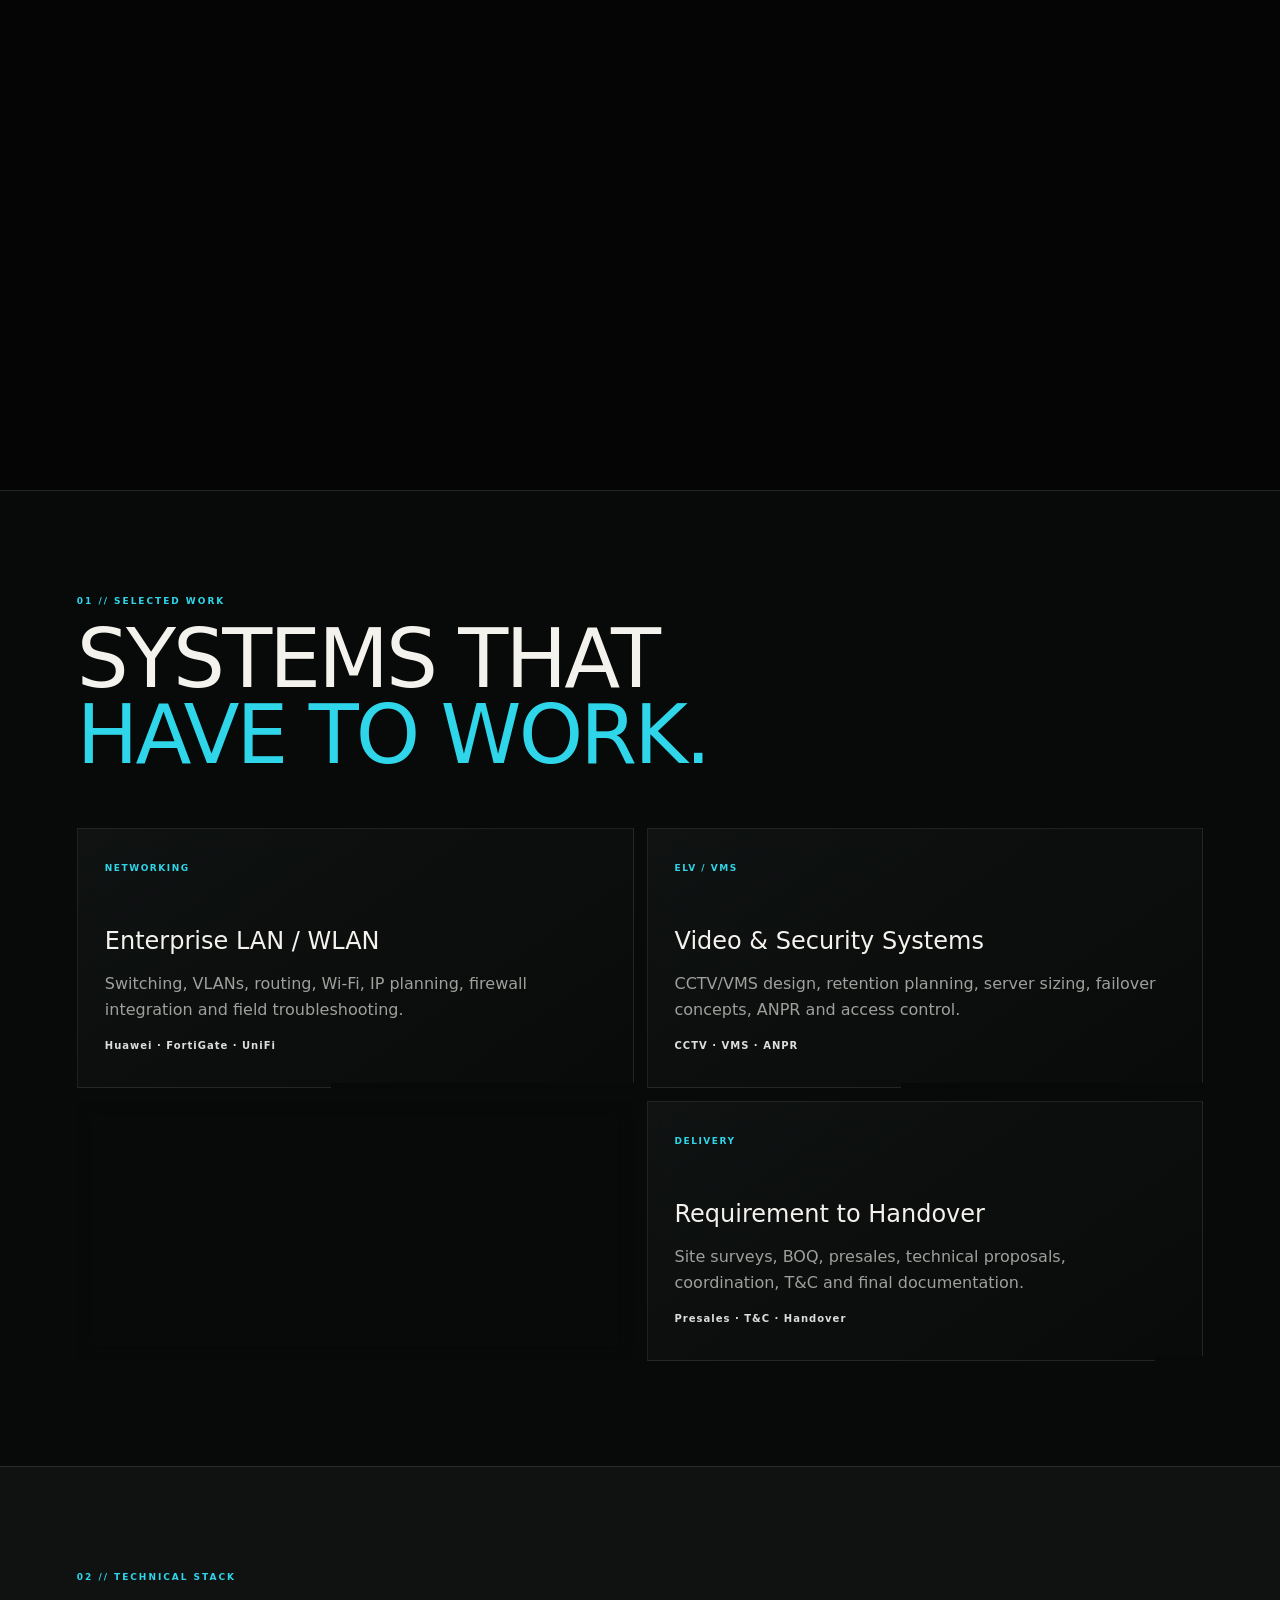
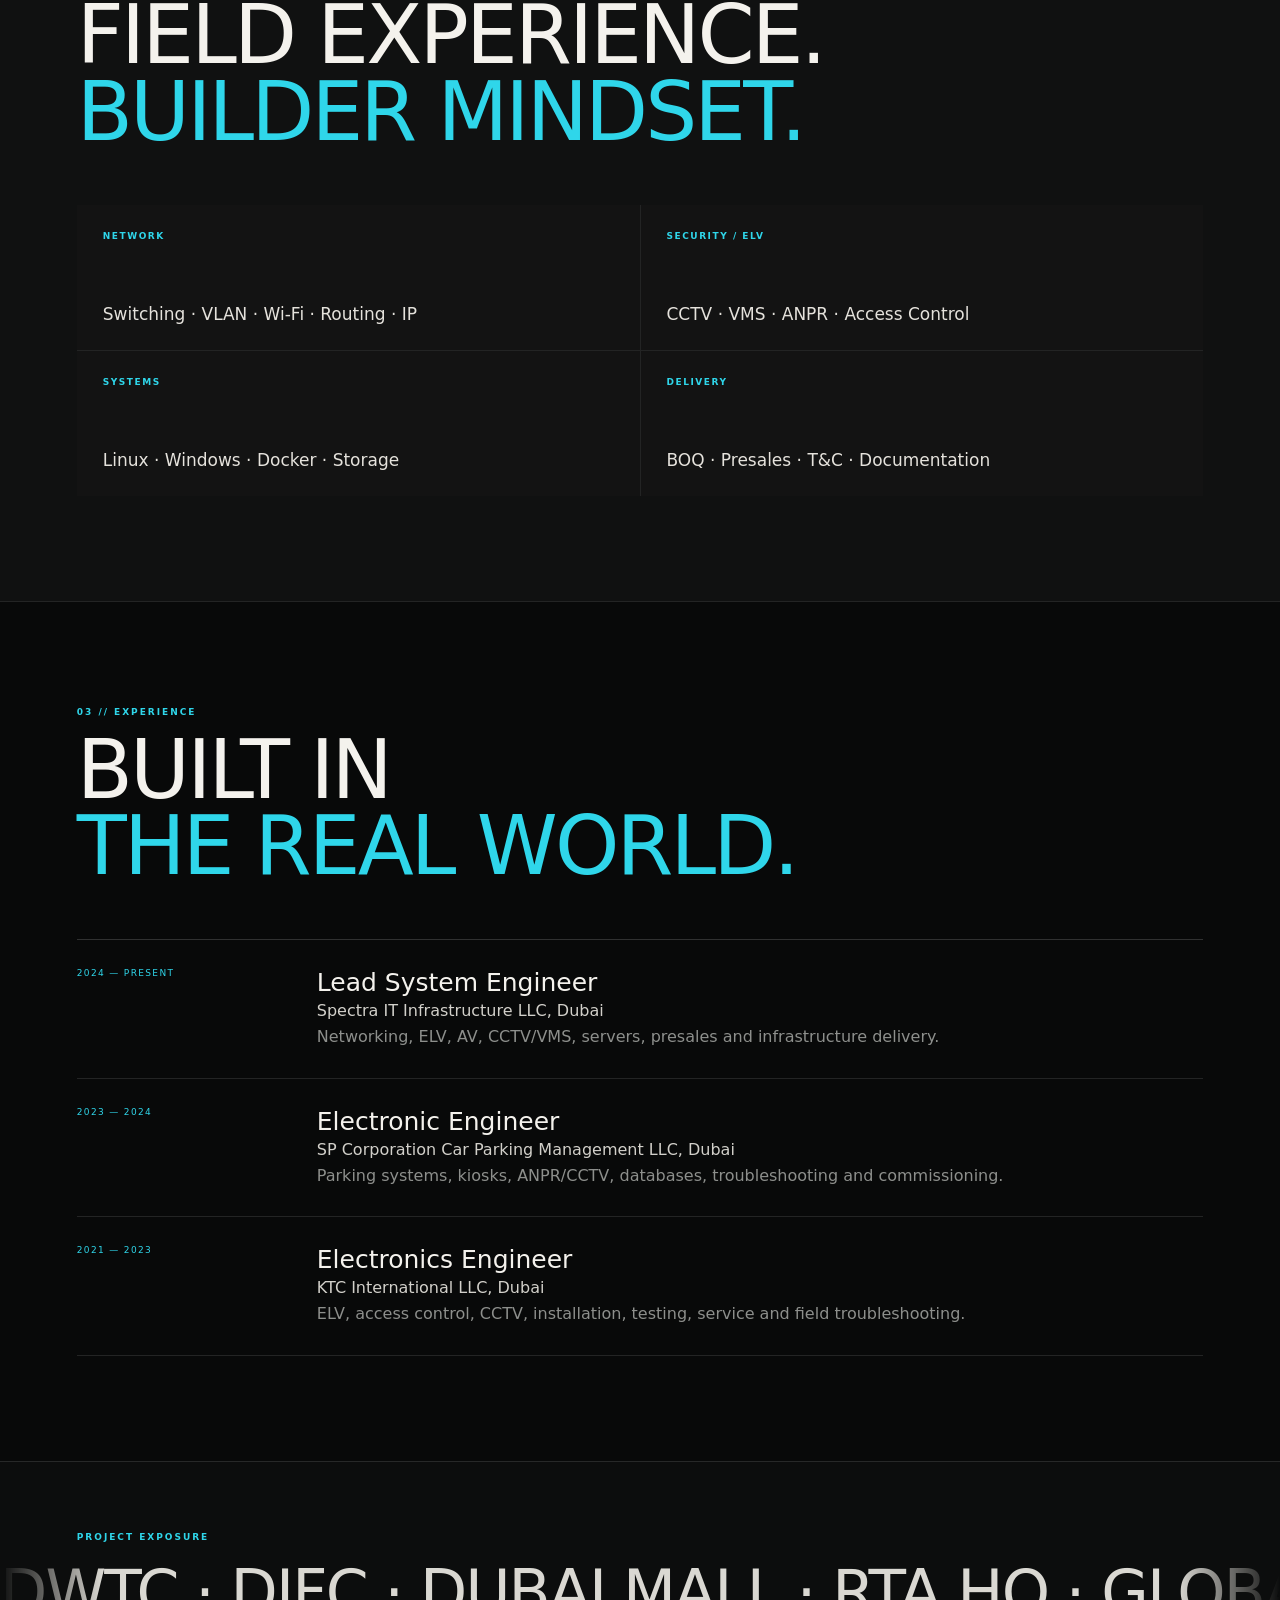
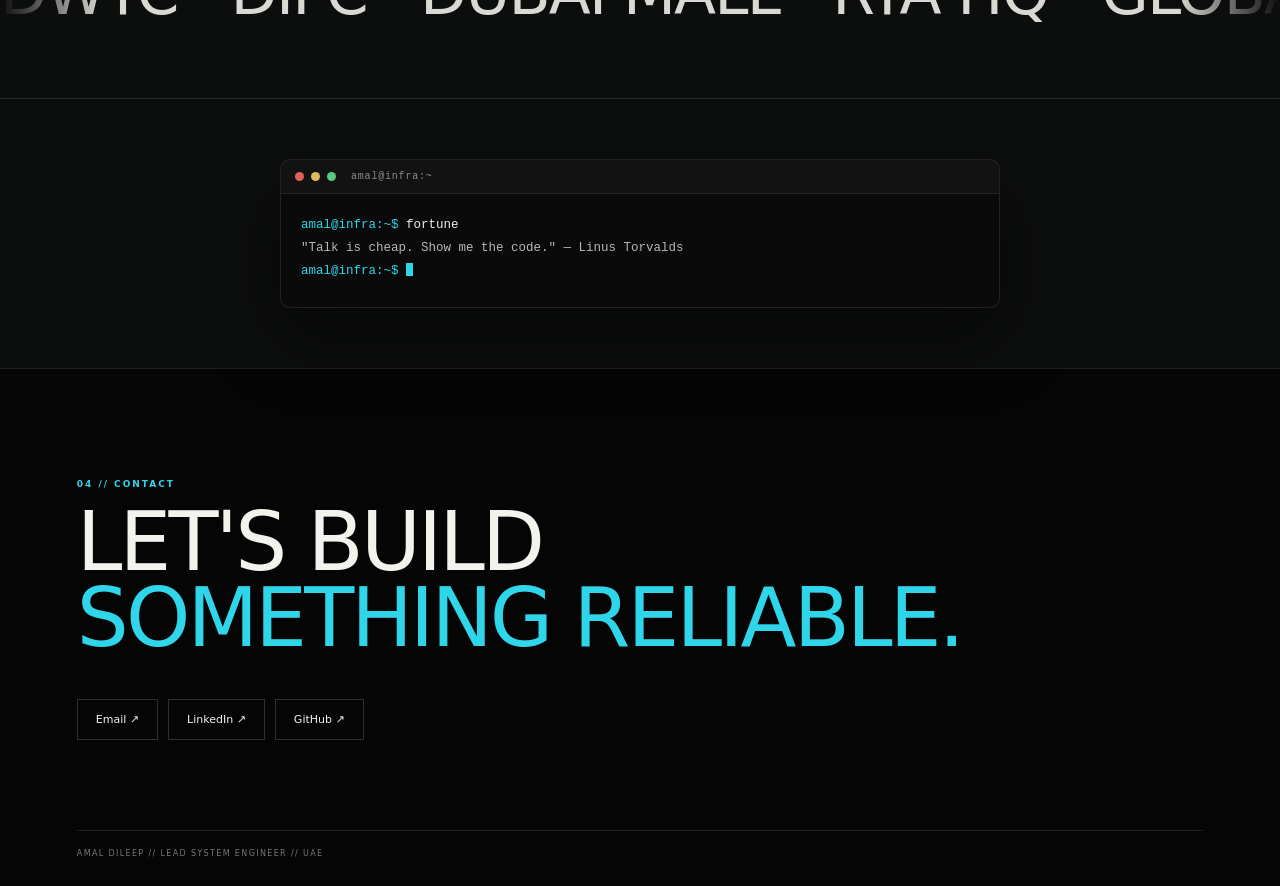
==== commit e4fc1be3: "Launch Portfolio V16 Cyan Theme" ====
--- a/index.html
+++ b/index.html
@@ -12,7 +12,7 @@
   <meta property="og:image" content="./assets/video/amal-walk-poster.webp">
   <meta name="twitter:card" content="summary_large_image">
   <title>Amal Dileep — Lead System Engineer</title>
-  <link rel="icon" href="data:image/svg+xml,%3Csvg xmlns='http://www.w3.org/2000/svg' viewBox='0 0 64 64'%3E%3Crect width='64' height='64' fill='%23050505'/%3E%3Crect x='7' y='7' width='50' height='50' fill='%23eab02f'/%3E%3Ctext x='32' y='42' font-family='Arial,Helvetica,sans-serif' font-size='24' font-weight='800' fill='%23111111' text-anchor='middle'%3EAD%3C/text%3E%3C/svg%3E">
+  <link rel="icon" href="data:image/svg+xml,%3Csvg xmlns='http://www.w3.org/2000/svg' viewBox='0 0 64 64'%3E%3Crect width='64' height='64' fill='%23050505'/%3E%3Crect x='7' y='7' width='50' height='50' fill='%232fd6ea'/%3E%3Ctext x='32' y='42' font-family='Arial,Helvetica,sans-serif' font-size='24' font-weight='800' fill='%23111111' text-anchor='middle'%3EAD%3C/text%3E%3C/svg%3E">
   <link rel="stylesheet" href="./styles.css">
 </head>
 <body>
@@ -171,6 +171,20 @@
       </div>
     </section>
 
+    <section class="terminal-strip reveal">
+      <div class="terminal">
+        <div class="terminal-bar">
+          <span class="dot r"></span><span class="dot y"></span><span class="dot g"></span>
+          <span class="terminal-title">amal@infra:~</span>
+        </div>
+        <div class="terminal-body" aria-live="polite">
+          <p class="line"><span class="prompt">amal@infra:~$</span> <span class="cmd">fortune</span></p>
+          <p class="line output" id="terminalOutput"></p>
+          <p class="line"><span class="prompt">amal@infra:~$</span> <span class="caret" aria-hidden="true"></span></p>
+        </div>
+      </div>
+    </section>
+
     <section class="contact reveal" id="contact">
       <span>04 // CONTACT</span>
       <h2>LET'S BUILD<br><em>SOMETHING RELIABLE.</em></h2>
--- a/styles.css
+++ b/styles.css
@@ -1,7 +1,7 @@
 
 :root{
   --bg:#050505;--panel:#0b0c0c;--text:#f4f2ed;--muted:#999b97;
-  --gold:#eab02f;--gold-soft:rgba(234,176,47,.14);--gold-dim:rgba(234,176,47,.35);
+  --accent:#2fd6ea;--accent-soft:rgba(47,214,234,.14);--accent-dim:rgba(47,214,234,.35);
   --line:rgba(255,255,255,.11);--max:1200px;
   --ease:cubic-bezier(.16,1,.3,1);--ease-soft:cubic-bezier(.22,.61,.36,1);
   --safe-t:env(safe-area-inset-top);--safe-r:env(safe-area-inset-right);
@@ -13,24 +13,35 @@
 img,video{max-width:100%;display:block}
 button{font:inherit;color:inherit;background:none;border:0;cursor:pointer;-webkit-tap-highlight-color:transparent}
 a{color:inherit;text-decoration:none;-webkit-tap-highlight-color:transparent}
-em{font-style:normal;color:var(--gold)}
-::selection{background:var(--gold);color:#111}
+em{font-style:normal;color:var(--accent)}
+::selection{background:var(--accent);color:#111}
 :focus{outline:none}
-:focus-visible{outline:2px solid var(--gold);outline-offset:3px;border-radius:2px}
+:focus-visible{outline:2px solid var(--accent);outline-offset:3px;border-radius:2px}
 html{scrollbar-width:thin;scrollbar-color:#333 #0a0a0a}
 ::-webkit-scrollbar{width:10px;height:10px}
 ::-webkit-scrollbar-track{background:#0a0a0a}
 ::-webkit-scrollbar-thumb{background:#2b2b2b}
-::-webkit-scrollbar-thumb:hover{background:var(--gold)}
+::-webkit-scrollbar-thumb:hover{background:var(--accent)}
 #work,#stack,#experience,#contact{scroll-margin-top:80px}
-.progress{position:fixed;z-index:1000;top:0;left:0;width:0;height:2px;background:var(--gold);box-shadow:0 0 10px rgba(234,176,47,.6)}
+
+/* ===== Custom cursor (desktop, fine-pointer only — injected by app.js) ===== */
+body.custom-cursor,body.custom-cursor a,body.custom-cursor button{cursor:none}
+body.custom-cursor input,body.custom-cursor textarea{cursor:text}
+.cursor-dot,.cursor-ring{position:fixed;top:0;left:0;pointer-events:none;z-index:2000;will-change:transform;opacity:1;transition:opacity .18s ease}
+.cursor-dot{width:6px;height:6px;margin:-3px 0 0 -3px;border-radius:50%;background:var(--accent);box-shadow:0 0 10px rgba(47,214,234,.65)}
+.cursor-ring{width:32px;height:32px;margin:-16px 0 0 -16px;border-radius:50%;border:1px solid rgba(47,214,234,.5);transition:width .25s var(--ease),height .25s var(--ease),margin .25s var(--ease),border-color .25s ease,background .25s ease,opacity .18s ease}
+.cursor-ring.is-active{width:52px;height:52px;margin:-26px 0 0 -26px;background:rgba(47,214,234,.08);border-color:var(--accent)}
+.cursor-ring.is-down{width:24px;height:24px;margin:-12px 0 0 -12px}
+.cursor-dot.is-hidden,.cursor-ring.is-hidden{opacity:0}
+@media(pointer:coarse){.cursor-dot,.cursor-ring{display:none}}
+.progress{position:fixed;z-index:1000;top:0;left:0;width:0;height:2px;background:var(--accent);box-shadow:0 0 10px rgba(47,214,234,.6)}
 .topbar{position:fixed;z-index:900;left:0;right:0;top:0;height:62px;display:flex;align-items:center;justify-content:space-between;padding:0 max(26px,var(--safe-r)) 0 max(26px,var(--safe-l));padding-top:var(--safe-t);background:linear-gradient(180deg,rgba(5,5,5,.9),rgba(5,5,5,.15));border-bottom:1px solid rgba(255,255,255,.07);backdrop-filter:blur(10px);transition:background .3s ease,border-color .3s ease}
 .brand{display:flex;align-items:center;gap:10px;font-size:10px;font-weight:800;letter-spacing:.16em}
-.logo{width:25px;height:25px;display:grid;place-items:center;background:var(--gold);color:#111;font-size:9px}
+.logo{width:25px;height:25px;display:grid;place-items:center;background:var(--accent);color:#111;font-size:9px}
 nav{display:flex;gap:25px;font-size:10px;color:#ddd}
 nav a{position:relative;padding-bottom:3px;opacity:.75;transition:opacity .25s ease,color .25s ease}
-nav a::after{content:"";position:absolute;left:0;right:0;bottom:0;height:1px;background:var(--gold);transform:scaleX(0);transform-origin:right;transition:transform .3s var(--ease)}
-nav a:hover{opacity:1;color:var(--gold)}
+nav a::after{content:"";position:absolute;left:0;right:0;bottom:0;height:1px;background:var(--accent);transform:scaleX(0);transform-origin:right;transition:transform .3s var(--ease)}
+nav a:hover{opacity:1;color:var(--accent)}
 nav a:hover::after{transform:scaleX(1);transform-origin:left}
 
 .nav-toggle{display:none;position:relative;width:34px;height:34px;flex-direction:column;align-items:center;justify-content:center;gap:6px;z-index:960}
@@ -45,9 +56,9 @@
 .mobile-nav li{display:flex;align-items:baseline;gap:16px;border-top:1px solid var(--line);opacity:0;transform:translateY(14px);transition:opacity .5s var(--ease),transform .5s var(--ease);transition-delay:calc(var(--d,0) * 70ms)}
 .mobile-nav li:last-child{border-bottom:1px solid var(--line)}
 .mobile-nav.is-open li{opacity:1;transform:translateY(0)}
-.mobile-nav span{font-size:10px;letter-spacing:.18em;color:var(--gold);font-weight:800}
+.mobile-nav span{font-size:10px;letter-spacing:.18em;color:var(--accent);font-weight:800}
 .mobile-nav a{display:block;padding:20px 0;font-size:clamp(30px,9vw,44px);text-transform:uppercase;font-weight:320;letter-spacing:-.02em}
-.mobile-nav a:active{color:var(--gold)}
+.mobile-nav a:active{color:var(--accent)}
 .mobile-nav-foot{margin-top:34px;font-size:11px;letter-spacing:.05em;color:var(--muted);opacity:0;transition:opacity .5s ease .3s}
 .mobile-nav.is-open .mobile-nav-foot{opacity:1}
 body.nav-locked{overflow:hidden}
@@ -63,7 +74,7 @@
 .vignette{display:none!important;}
 .noise{display:none!important;}
 .copy{position:absolute;z-index:6;left:max(22px,5vw);top:50%;transform:translateY(-50%);width:min(590px,43vw);will-change:opacity,transform}
-.copy span.eyebrow,.section-title>span,.contact>span,.ticker-section>span{display:block;color:var(--gold);font-size:9px;letter-spacing:.22em;font-weight:800;margin-bottom:15px}
+.copy span.eyebrow,.section-title>span,.contact>span,.ticker-section>span{display:block;color:var(--accent);font-size:9px;letter-spacing:.22em;font-weight:800;margin-bottom:15px}
 .copy h1,.copy h2,.section-title h2,.contact h2{margin:0;text-transform:uppercase;font-weight:320;line-height:.93;letter-spacing:-.035em}
 .copy h1{font-size:clamp(50px,6.6vw,106px)}
 .copy h2{font-size:clamp(45px,5.8vw,92px)}
@@ -75,7 +86,7 @@
 
 .scroll-hint{position:absolute;z-index:8;bottom:20px;left:50%;transform:translateX(-50%);display:flex;align-items:center;gap:9px;font-size:8px;letter-spacing:.2em;color:#e4e1da}
 .scroll-hint i{width:42px;height:1px;background:rgba(255,255,255,.28);overflow:hidden;position:relative}
-.scroll-hint i:after{content:"";position:absolute;width:14px;height:1px;background:var(--gold);left:-14px;animation:slide 1.4s linear infinite}
+.scroll-hint i:after{content:"";position:absolute;width:14px;height:1px;background:var(--accent);left:-14px;animation:slide 1.4s linear infinite}
 @keyframes slide{to{left:42px}}
 
 .section{padding:105px max(22px,6vw);background:#101111;border-top:1px solid var(--line)}
@@ -84,33 +95,50 @@
 .section-title h2,.contact h2{font-size:clamp(44px,6.4vw,96px)}
 .grid{max-width:var(--max);margin:0 auto;display:grid}
 .projects{grid-template-columns:repeat(2,1fr);gap:13px}
-.projects article{position:relative;overflow:hidden;padding:27px;min-height:260px;background:linear-gradient(145deg,#111212,#090a0a);border:1px solid rgba(255,255,255,.09);transition:transform .45s var(--ease),border-color .45s ease,box-shadow .45s ease}
-.projects article::before{content:"";position:absolute;top:0;left:0;height:2px;width:0;background:var(--gold);transition:width .45s var(--ease)}
-.projects article:hover{transform:translateY(-6px);border-color:rgba(234,176,47,.4);box-shadow:0 24px 60px rgba(0,0,0,.4)}
+.projects article{position:relative;overflow:hidden;padding:27px;min-height:260px;background:linear-gradient(145deg,rgba(20,22,22,.75),rgba(9,10,10,.85));backdrop-filter:blur(10px);-webkit-backdrop-filter:blur(10px);border:1px solid rgba(255,255,255,.09);transition:transform .45s var(--ease),border-color .45s ease,box-shadow .45s ease}
+.projects article::before{content:"";position:absolute;top:0;left:0;height:2px;width:0;background:var(--accent);transition:width .45s var(--ease)}
+.projects article:hover{transform:translateY(-6px);border-color:rgba(47,214,234,.4);box-shadow:0 24px 60px rgba(0,0,0,.4)}
 .projects article:hover::before{width:100%}
-.projects small,.stack span{font-size:9px;letter-spacing:.17em;color:var(--gold);font-weight:800}
+.projects small,.stack span{font-size:9px;letter-spacing:.17em;color:var(--accent);font-weight:800}
 .projects h3{font-size:24px;font-weight:500;margin:52px 0 10px}
 .projects p{color:#9ea09c;line-height:1.6;max-width:500px}.projects b{display:block;margin-top:17px;font-size:10px;letter-spacing:.1em;color:#ddd}
 .stack{grid-template-columns:repeat(2,1fr);gap:1px;background:rgba(255,255,255,.08)}
-.stack>div{background:#101111;min-height:145px;padding:26px;display:flex;flex-direction:column;justify-content:space-between;transition:background .35s ease}
-.stack>div:hover{background:#151616}
+.stack>div{background:rgba(16,17,17,.82);backdrop-filter:blur(8px);-webkit-backdrop-filter:blur(8px);min-height:145px;padding:26px;display:flex;flex-direction:column;justify-content:space-between;transition:background .35s ease}
+.stack>div:hover{background:rgba(21,22,22,.92)}
 .stack b{font-size:17px;font-weight:500;color:#e5e2dc}
 .timeline{max-width:var(--max);margin:0 auto;border-top:1px solid rgba(255,255,255,.16)}
 .timeline article{display:grid;grid-template-columns:210px 1fr;gap:30px;padding:28px 0;border-bottom:1px solid var(--line);transition:padding-left .4s var(--ease),background .4s ease}
 .timeline article:hover{padding-left:14px;background:rgba(255,255,255,.02)}
-.timeline time{font-size:9px;letter-spacing:.15em;color:var(--gold)}
+.timeline time{font-size:9px;letter-spacing:.15em;color:var(--accent)}
 .timeline h3{margin:0;font-size:25px;font-weight:500}.timeline p{margin:4px 0;color:#d2d0ca}.timeline span{color:#8d8f8c;line-height:1.6}
 .ticker-section{overflow:hidden;padding:70px 0;background:#0c0d0d;border-top:1px solid var(--line)}
 .ticker-section>span{padding-left:max(22px,6vw)}
 .ticker{white-space:nowrap;font-size:clamp(30px,4.8vw,68px);font-weight:300;letter-spacing:-.03em;color:#dad8d2;-webkit-mask-image:linear-gradient(90deg,transparent 0,#000 8%,#000 92%,transparent 100%);mask-image:linear-gradient(90deg,transparent 0,#000 8%,#000 92%,transparent 100%)}
 .ticker div{display:inline-block;animation:ticker 28s linear infinite}
 @keyframes ticker{to{transform:translateX(-50%)}}
+/* ===== Terminal quote widget ===== */
+.terminal-strip{padding:60px max(22px,6vw);background:#0c0d0d;border-top:1px solid var(--line)}
+.terminal{max-width:720px;margin:0 auto;border:1px solid rgba(255,255,255,.1);border-radius:10px;overflow:hidden;background:rgba(10,11,11,.9);backdrop-filter:blur(14px);-webkit-backdrop-filter:blur(14px);box-shadow:0 30px 70px rgba(0,0,0,.4)}
+.terminal-bar{display:flex;align-items:center;gap:7px;padding:11px 14px;background:rgba(255,255,255,.03);border-bottom:1px solid rgba(255,255,255,.08)}
+.terminal-bar .dot{width:9px;height:9px;border-radius:50%;background:#555}
+.terminal-bar .dot.r{background:#e0605a}.terminal-bar .dot.y{background:#e0b95a}.terminal-bar .dot.g{background:#5ac97a}
+.terminal-title{margin-left:8px;font-size:10px;letter-spacing:.08em;color:#8a8d8a;font-family:ui-monospace,"SF Mono",Menlo,Consolas,monospace}
+.terminal-body{padding:20px 20px 24px;font-family:ui-monospace,"SF Mono",Menlo,Consolas,monospace;font-size:12.5px;line-height:1.85}
+.terminal-body .line{margin:0}
+.terminal-body .prompt{color:var(--accent)}
+.terminal-body .cmd{color:#f0efe9}
+.terminal-body .output{color:#b7b9b5;min-height:1.85em}
+.terminal-body .caret{display:inline-block;width:7px;height:13px;background:var(--accent);vertical-align:-2px;animation:caretBlink 1s step-end infinite}
+@keyframes caretBlink{50%{opacity:0}}
+@media(max-width:600px){.terminal-body{font-size:11.5px;padding:16px}}
+@media(prefers-reduced-motion:reduce){.terminal-body .caret{animation:none}}
+
 .contact{padding:110px max(22px,6vw) max(28px,var(--safe-b));background:#050505;border-top:1px solid var(--line)}
 .contact>*{max-width:var(--max);margin-left:auto;margin-right:auto}
 .buttons{display:flex;flex-wrap:wrap;gap:10px;margin-top:42px!important}
 .buttons a{position:relative;padding:13px 18px;border:1px solid rgba(255,255,255,.17);font-size:11px;overflow:hidden;transition:color .3s ease,border-color .3s ease,transform .3s var(--ease)}
-.buttons a::before{content:"";position:absolute;inset:0;background:var(--gold);transform:scaleX(0);transform-origin:left;transition:transform .35s var(--ease);z-index:-1}
-.buttons a:hover{color:#111;border-color:var(--gold);transform:translateY(-2px)}
+.buttons a::before{content:"";position:absolute;inset:0;background:var(--accent);transform:scaleX(0);transform-origin:left;transition:transform .35s var(--ease);z-index:-1}
+.buttons a:hover{color:#111;border-color:var(--accent);transform:translateY(-2px)}
 .buttons a:hover::before{transform:scaleX(1)}
 .buttons a .arrow{display:inline-block;transition:transform .3s var(--ease)}
 .buttons a:hover .arrow{transform:translate(3px,-3px)}
@@ -202,12 +230,12 @@
   width:64px;
   height:64px;
   border-radius:50%;
-  border:1px solid rgba(238,183,63,.58);
+  border:1px solid rgba(63,209,232,.58);
   background:
     radial-gradient(circle at 35% 25%,rgba(255,255,255,.16),transparent 30%),
-    radial-gradient(circle at 70% 72%,rgba(237,174,45,.18),transparent 35%),
+    radial-gradient(circle at 70% 72%,rgba(45,205,230,.18),transparent 35%),
     linear-gradient(145deg,#171817,#070808);
-  box-shadow:0 15px 48px rgba(0,0,0,.58),0 0 34px rgba(234,176,47,.14);
+  box-shadow:0 15px 48px rgba(0,0,0,.58),0 0 34px rgba(47,214,234,.14);
   cursor:pointer;
   display:grid;
   place-items:center;
@@ -215,8 +243,8 @@
 }
 .amal-ai-launcher:hover{
   transform:translateY(-3px) scale(1.02);
-  border-color:rgba(238,183,63,.95);
-  box-shadow:0 18px 52px rgba(0,0,0,.62),0 0 42px rgba(234,176,47,.23);
+  border-color:rgba(63,209,232,.95);
+  box-shadow:0 18px 52px rgba(0,0,0,.62),0 0 42px rgba(47,214,234,.23);
 }
 .amal-ai-bot{
   position:absolute;
@@ -227,16 +255,16 @@
   width:100%;
   height:100%;
   fill:none;
-  stroke:#efb93f;
+  stroke:#39d2ec;
   stroke-width:2.4;
   stroke-linecap:round;
   stroke-linejoin:round;
-  filter:drop-shadow(0 0 8px rgba(234,176,47,.17));
+  filter:drop-shadow(0 0 8px rgba(47,214,234,.17));
 }
 .amal-ai-pulse{
   position:absolute;
   inset:-1px;
-  border:1px solid rgba(234,176,47,.30);
+  border:1px solid rgba(47,214,234,.30);
   border-radius:50%;
   animation:amalPulse 2.8s ease-out infinite;
 }
@@ -260,7 +288,7 @@
   width:2px;
   height:4px;
   border-radius:3px;
-  background:#f4c65c;
+  background:#7fe9f7;
   animation:amalEq 1s ease-in-out infinite;
 }
 .amal-ai-eq i:nth-child(2){height:7px;animation-delay:.14s}
@@ -277,7 +305,7 @@
   border-radius:24px;
   overflow:hidden;
   background:
-    radial-gradient(circle at 87% -10%,rgba(234,176,47,.11),transparent 33%),
+    radial-gradient(circle at 87% -10%,rgba(47,214,234,.11),transparent 33%),
     radial-gradient(circle at -10% 88%,rgba(98,74,28,.08),transparent 38%),
     rgba(8,9,9,.975);
   backdrop-filter:blur(24px);
@@ -325,8 +353,8 @@
   width:6px;
   height:6px;
   border-radius:50%;
-  background:#eab02f;
-  box-shadow:0 0 10px rgba(234,176,47,.5);
+  background:#2fd6ea;
+  box-shadow:0 0 10px rgba(47,214,234,.5);
   animation:amalLive 1.8s ease-in-out infinite;
 }
 @keyframes amalLive{0%,100%{opacity:.45}50%{opacity:1}}
@@ -339,8 +367,8 @@
   place-items:center;
   overflow:hidden;
   background:
-    conic-gradient(from 40deg,rgba(234,176,47,.16),rgba(255,255,255,.04),rgba(234,176,47,.28),rgba(255,255,255,.04),rgba(234,176,47,.16));
-  border:1px solid rgba(234,176,47,.24);
+    conic-gradient(from 40deg,rgba(47,214,234,.16),rgba(255,255,255,.04),rgba(47,214,234,.28),rgba(255,255,255,.04),rgba(47,214,234,.16));
+  border:1px solid rgba(47,214,234,.24);
 }
 .amal-ai-orb::before{
   content:"";
@@ -355,8 +383,8 @@
   width:8px;
   height:8px;
   border-radius:50%;
-  background:#eab02f;
-  box-shadow:0 0 0 5px rgba(234,176,47,.07),0 0 18px rgba(234,176,47,.45);
+  background:#2fd6ea;
+  box-shadow:0 0 0 5px rgba(47,214,234,.07),0 0 18px rgba(47,214,234,.45);
 }
 .amal-ai-orb span{display:none}
 .amal-ai-close{
@@ -375,7 +403,7 @@
   flex-direction:column;
   gap:12px;
   scrollbar-width:thin;
-  scrollbar-color:rgba(234,176,47,.20) transparent;
+  scrollbar-color:rgba(47,214,234,.20) transparent;
 }
 .amal-msg{
   max-width:89%;
@@ -397,7 +425,7 @@
 .amal-msg.user{
   align-self:flex-end;
   color:#181818;
-  background:linear-gradient(135deg,#edba43,#d9a12a);
+  background:linear-gradient(135deg,#3fd6ef,#15a8c7);
   border:1px solid rgba(255,255,255,.12);
   border-bottom-right-radius:6px;
   box-shadow:0 6px 18px rgba(216,160,37,.10);
@@ -442,8 +470,8 @@
   box-shadow:inset 0 1px 0 rgba(255,255,255,.02);
 }
 .amal-ai-form:focus-within{
-  border-color:rgba(234,176,47,.48);
-  box-shadow:0 0 0 3px rgba(234,176,47,.045);
+  border-color:rgba(47,214,234,.48);
+  box-shadow:0 0 0 3px rgba(47,214,234,.045);
 }
 .amal-ai-form input{
   min-width:0;
@@ -461,7 +489,7 @@
   height:39px;
   border:0;
   border-radius:12px;
-  background:linear-gradient(145deg,#f0bd46,#d89e26);
+  background:linear-gradient(145deg,#5fdcf2,#12a0c2);
   display:grid;
   place-items:center;
   cursor:pointer;
@@ -480,7 +508,7 @@
 }
 .amal-ai-lock{
   display:inline-block;
-  color:#8d7132;
+  color:#2f7d8f;
   margin-right:4px;
   font-size:7px;
 }
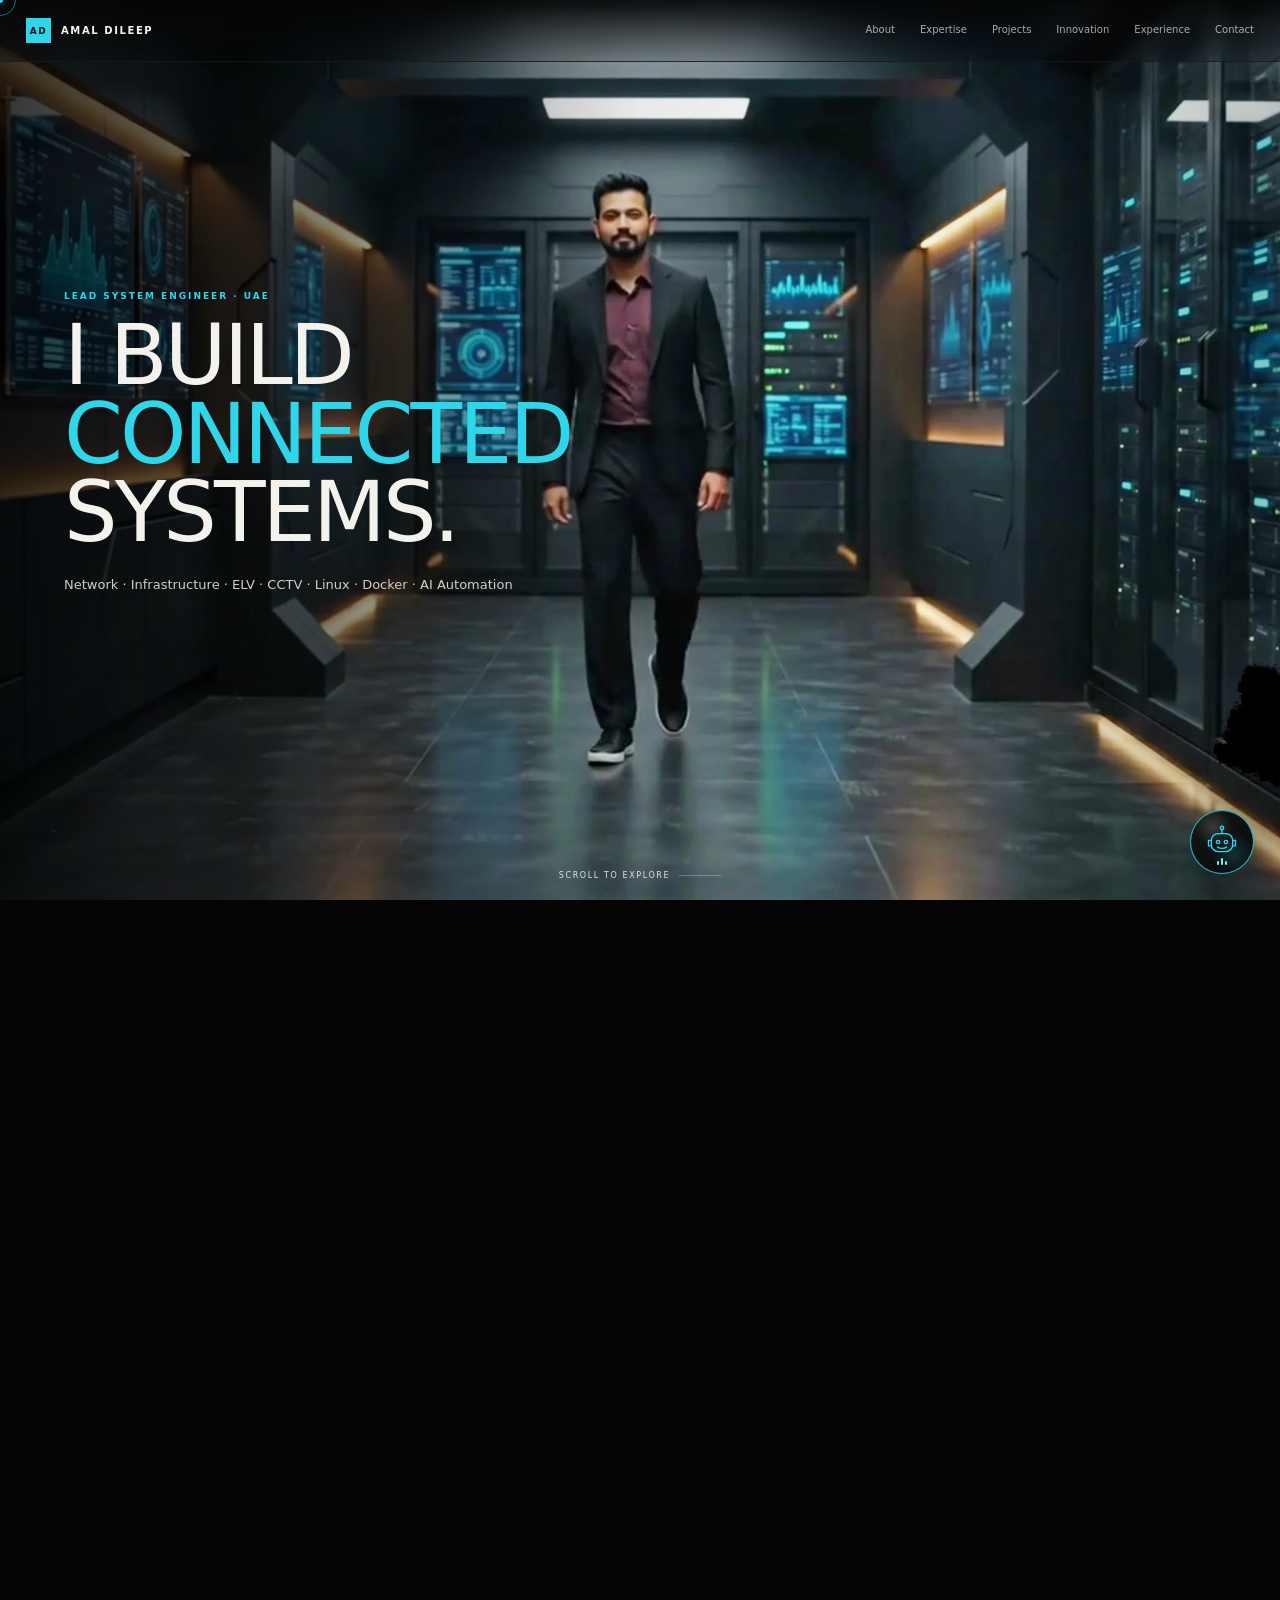
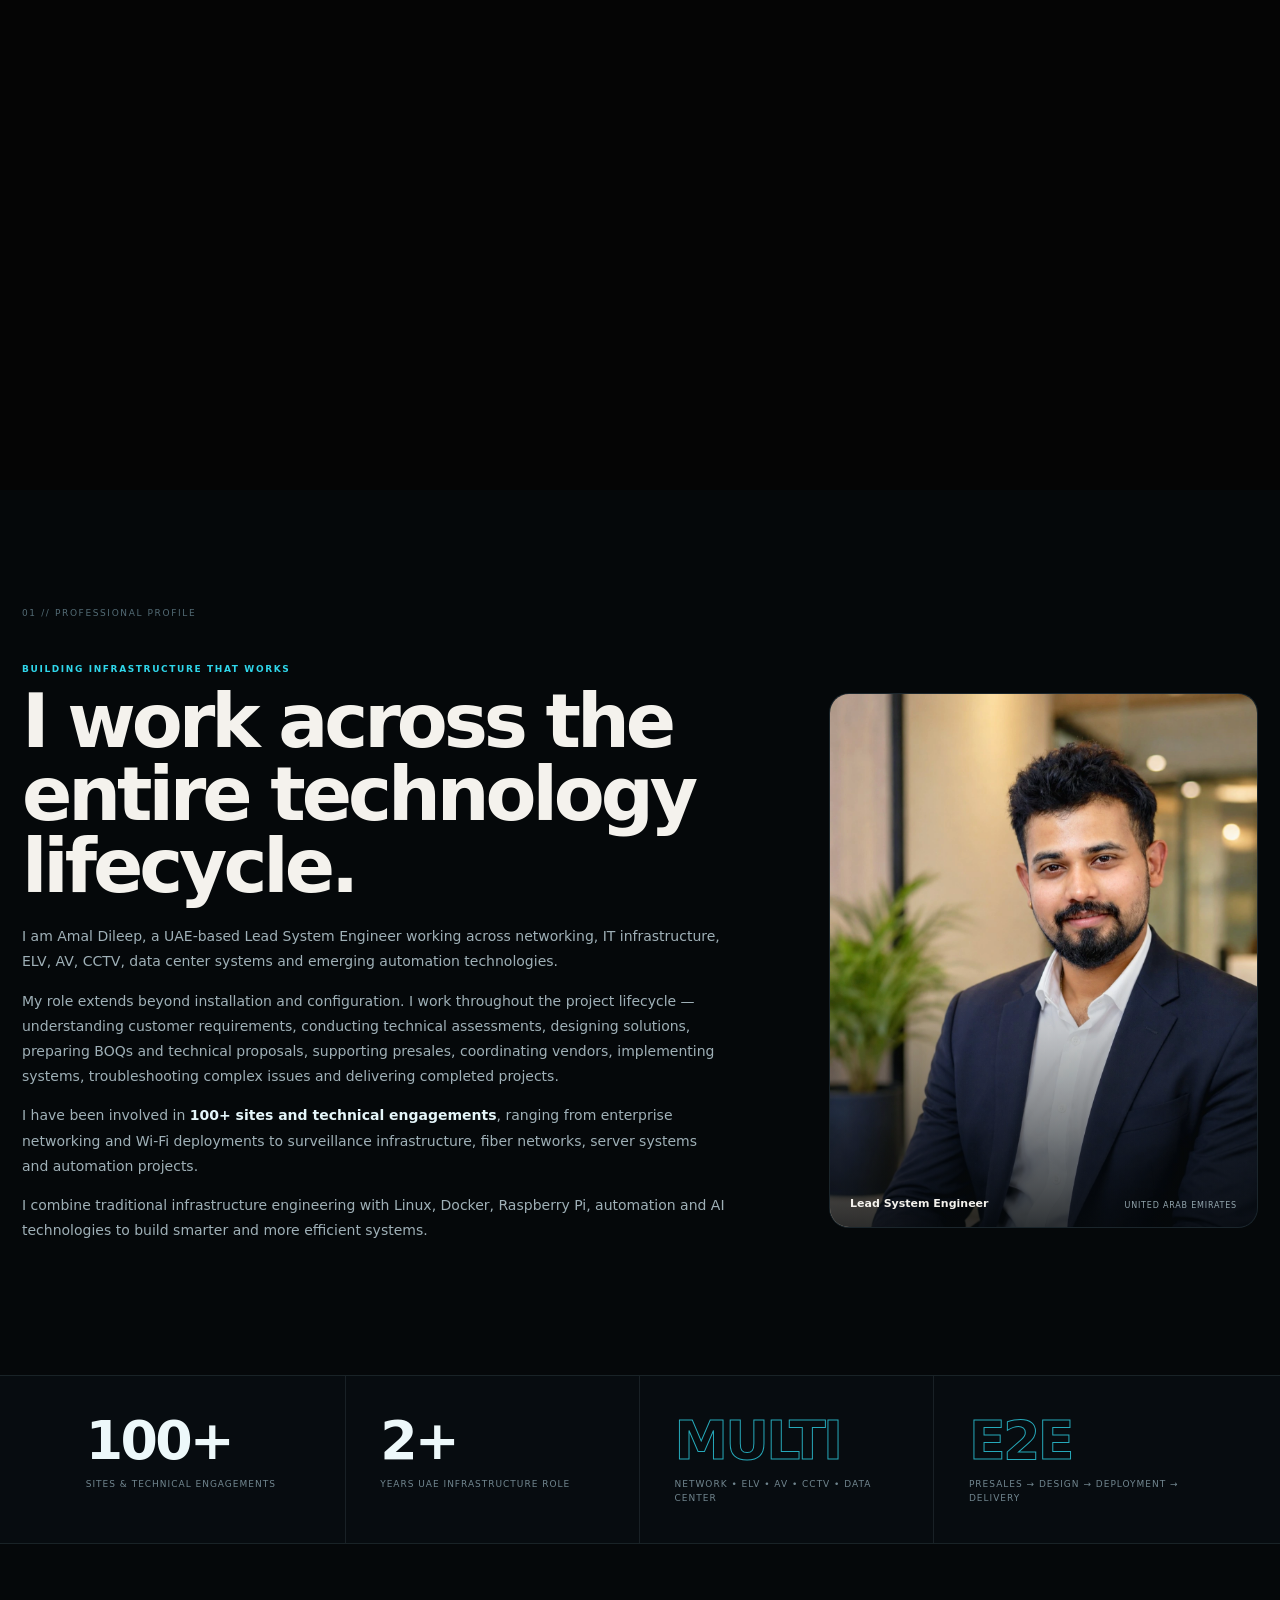
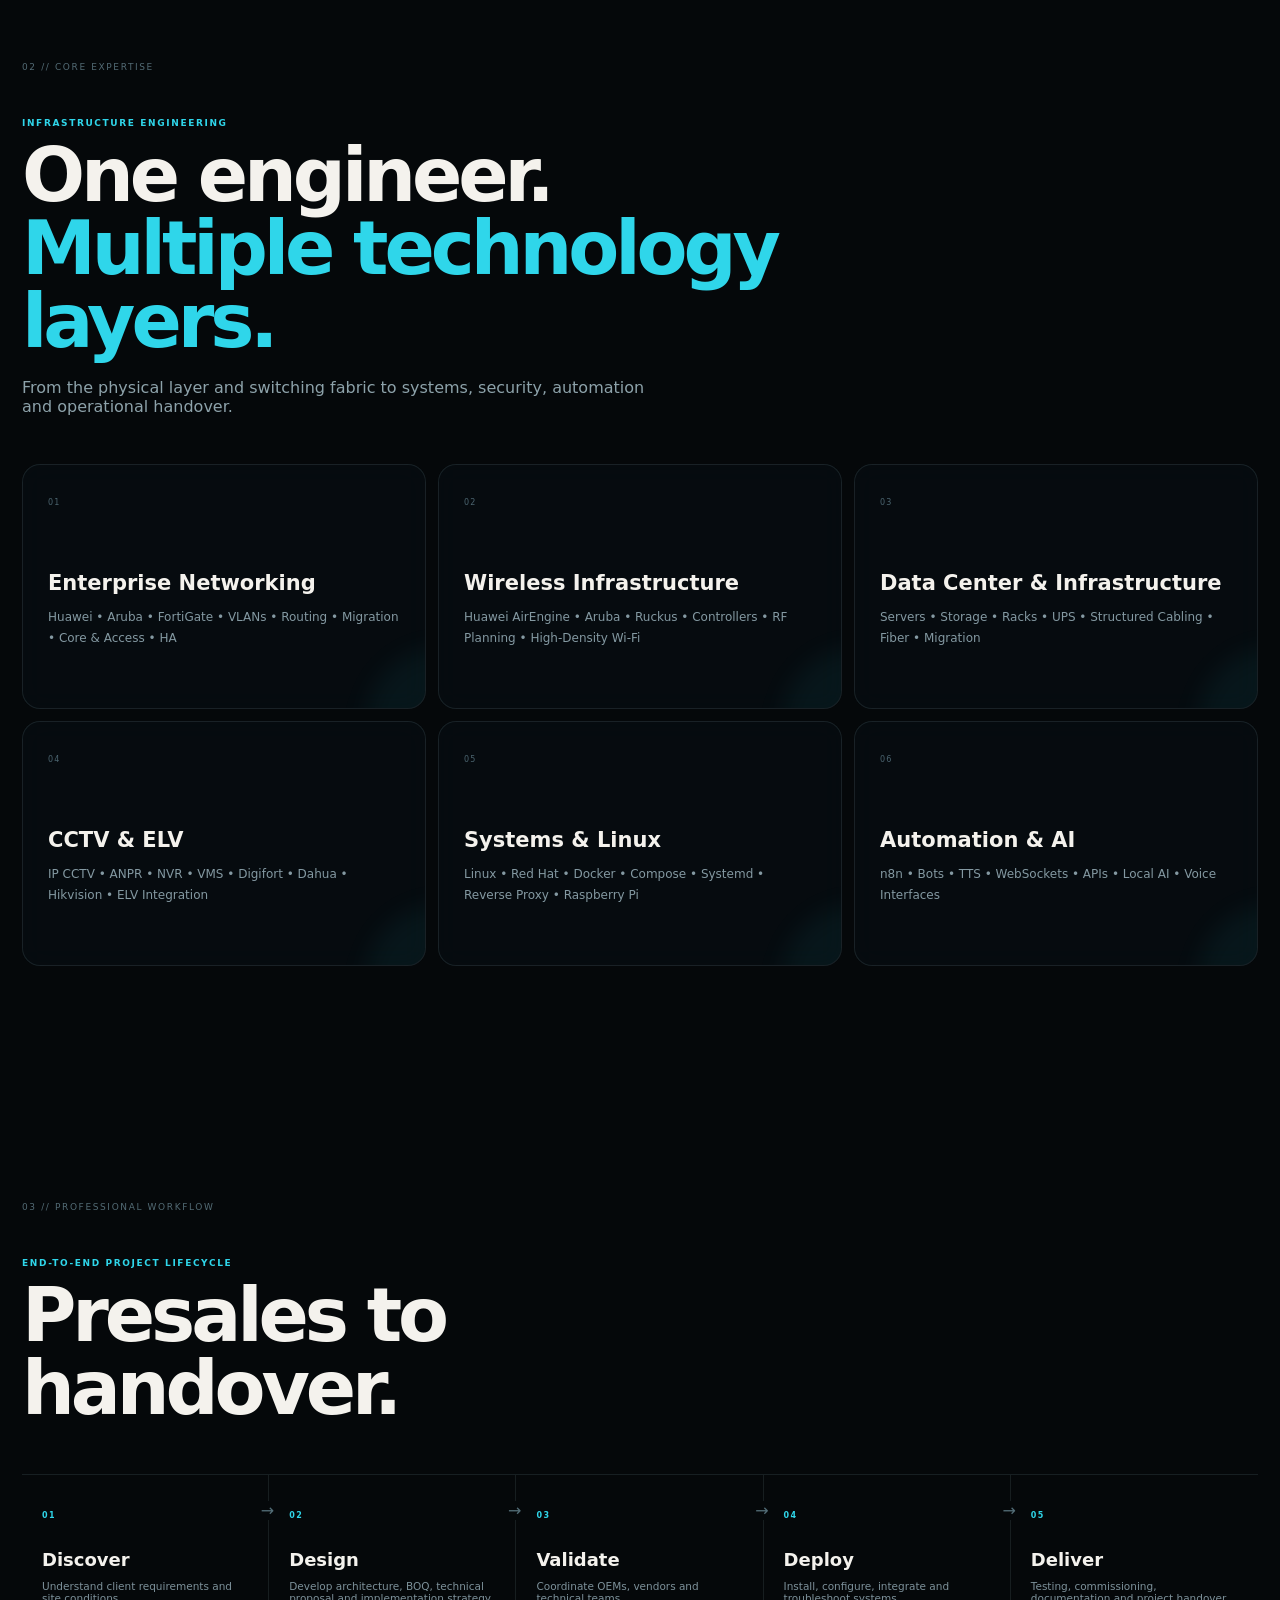
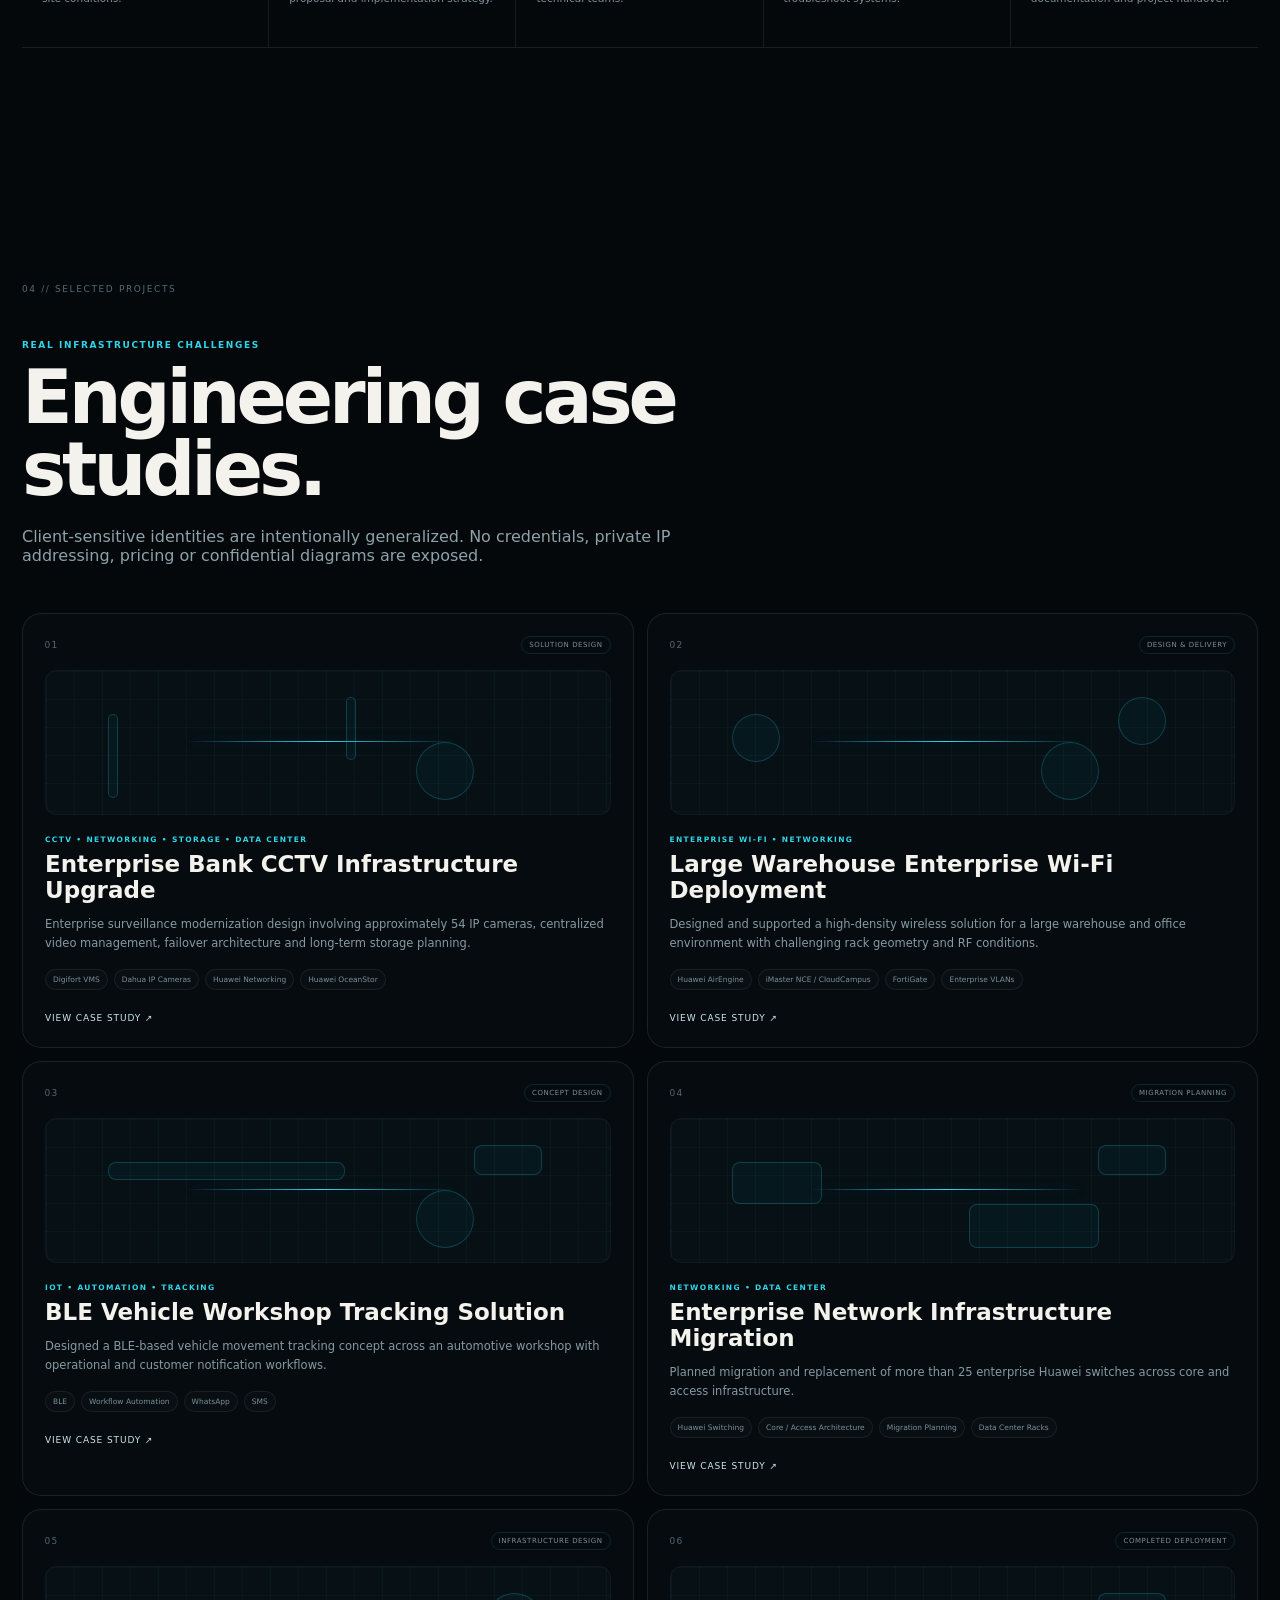
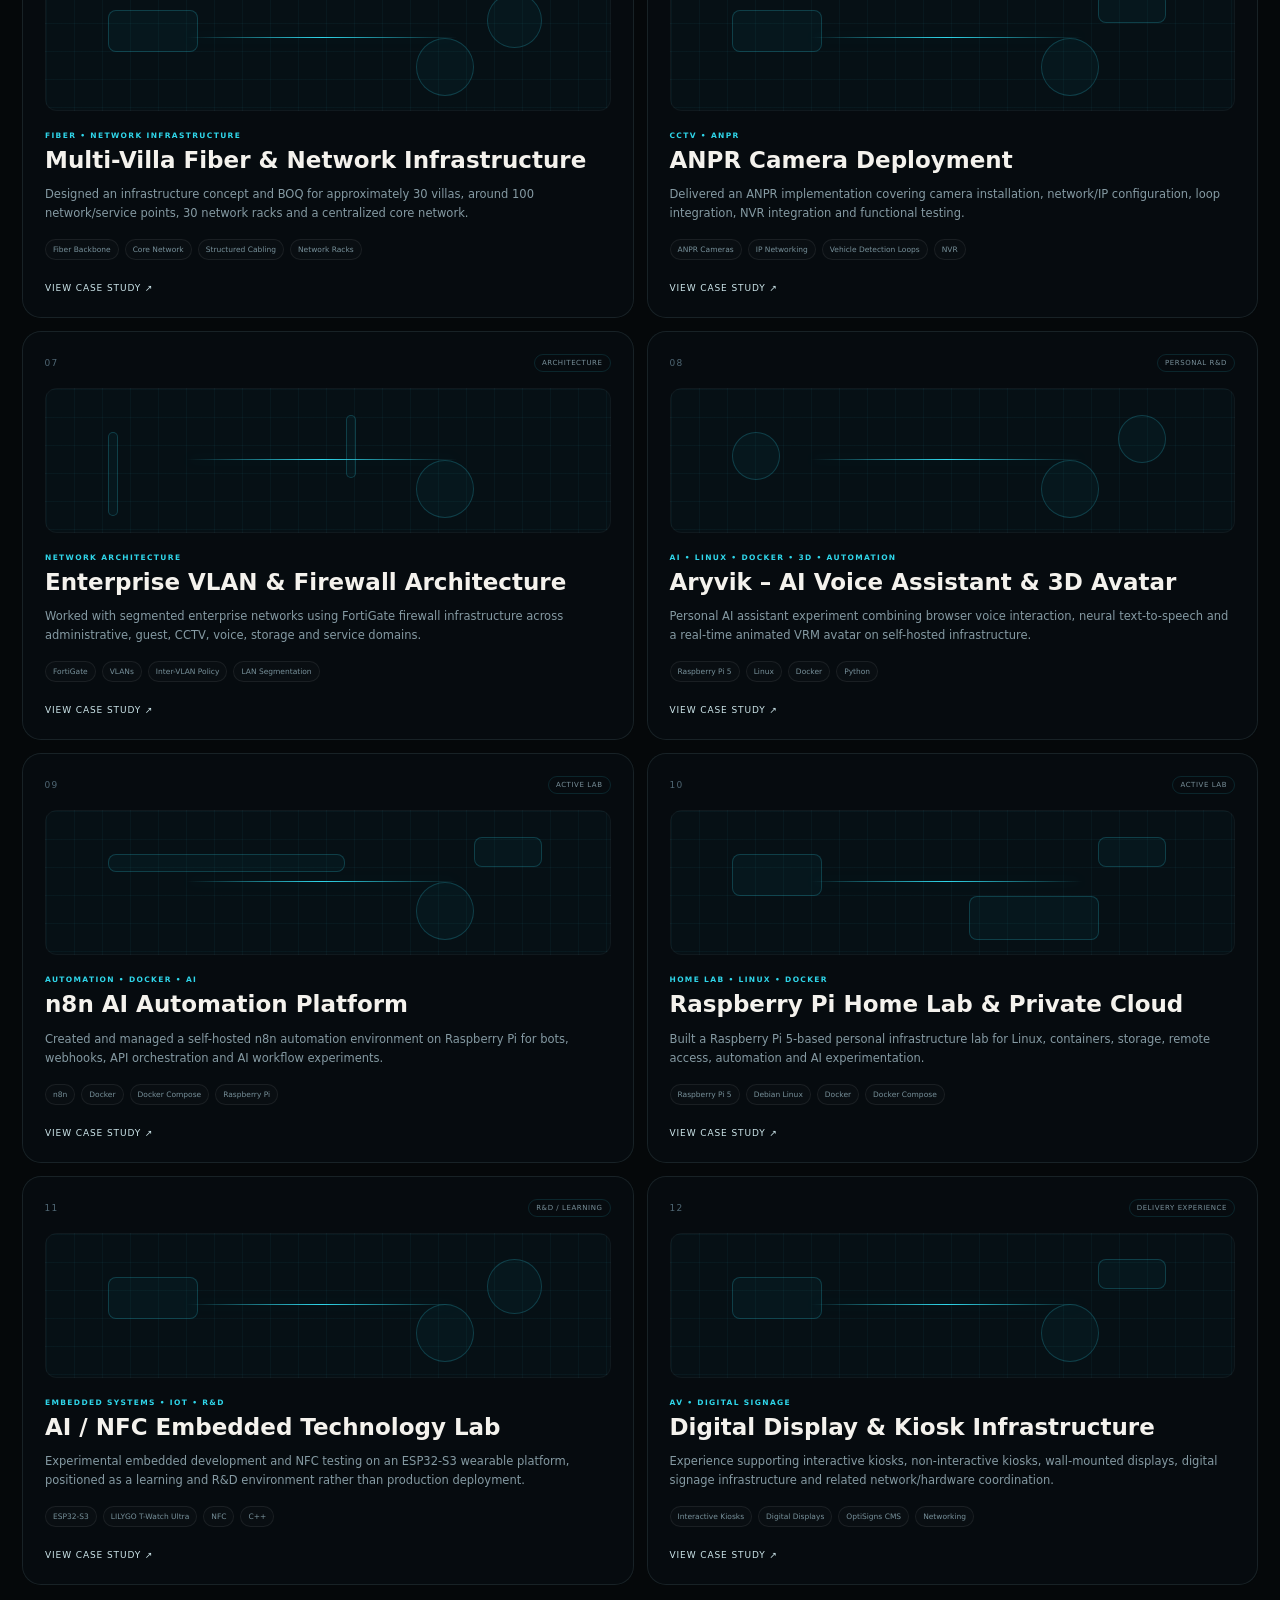
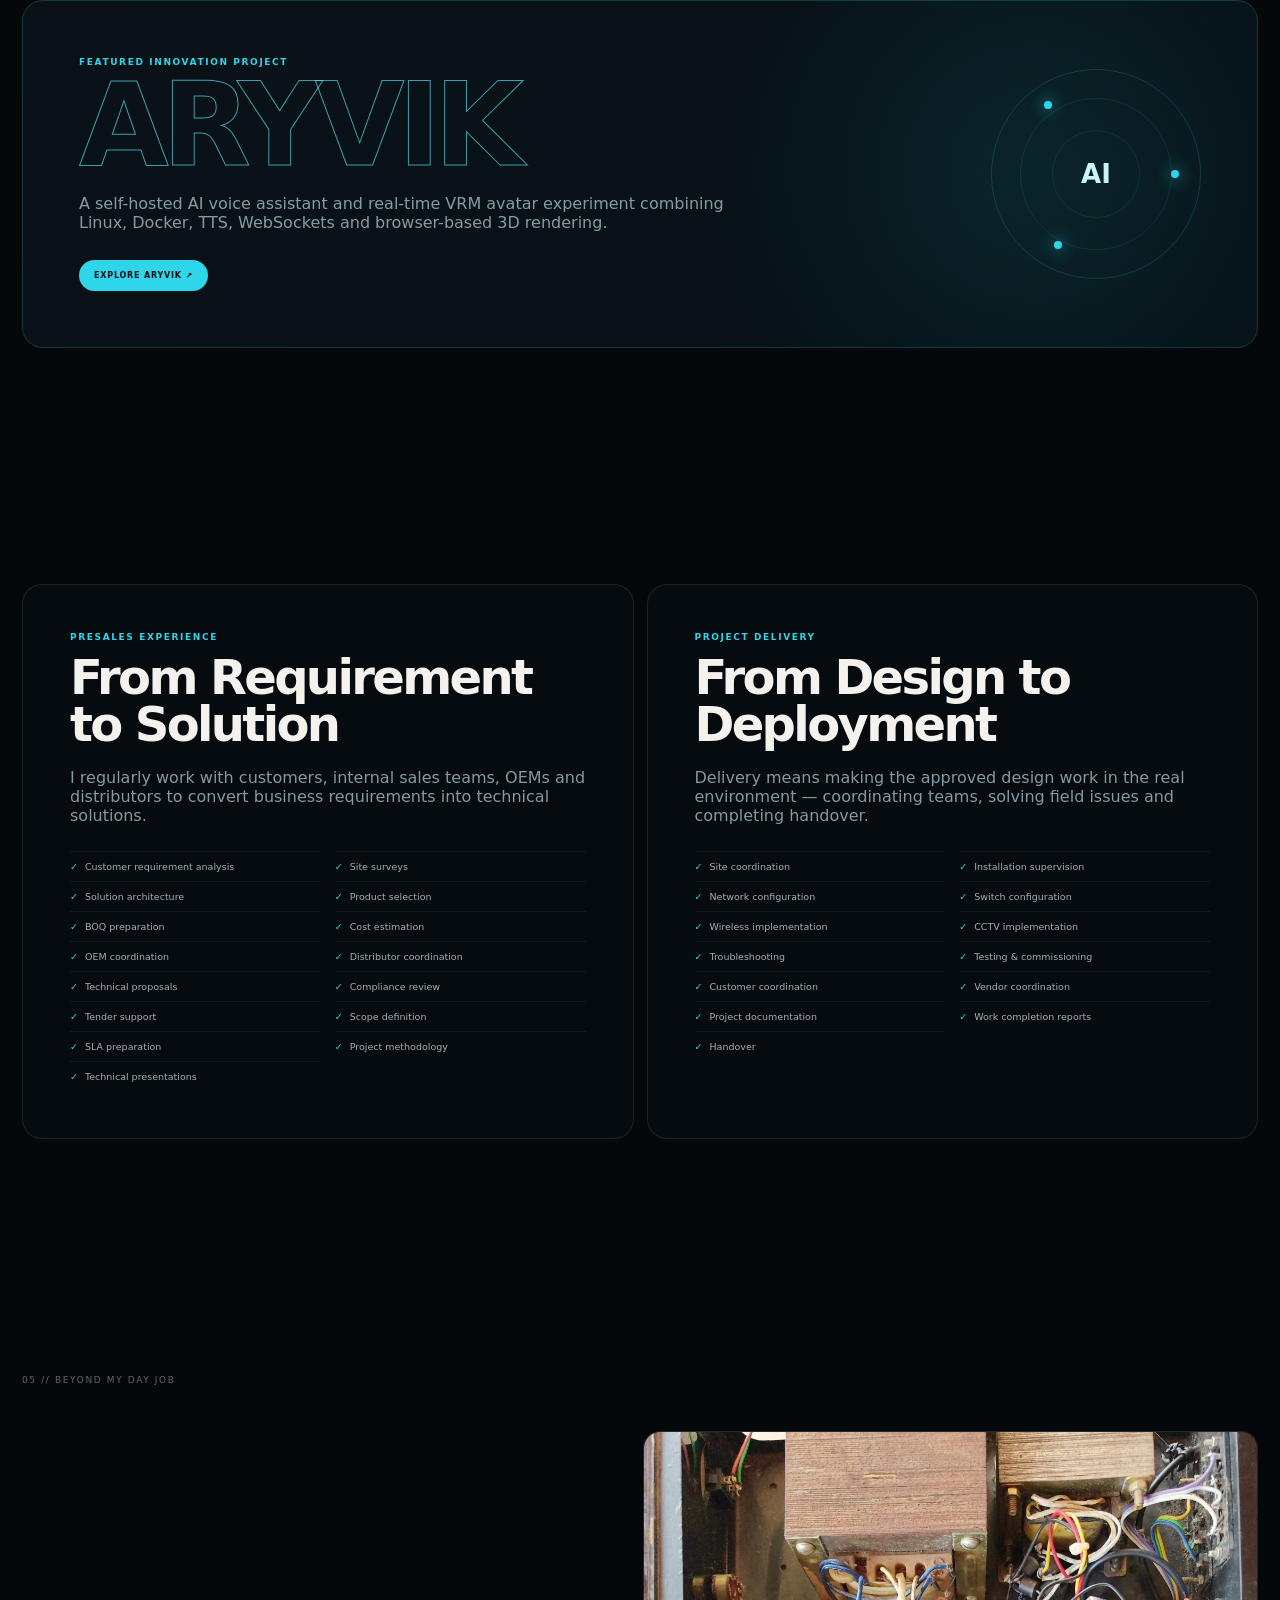
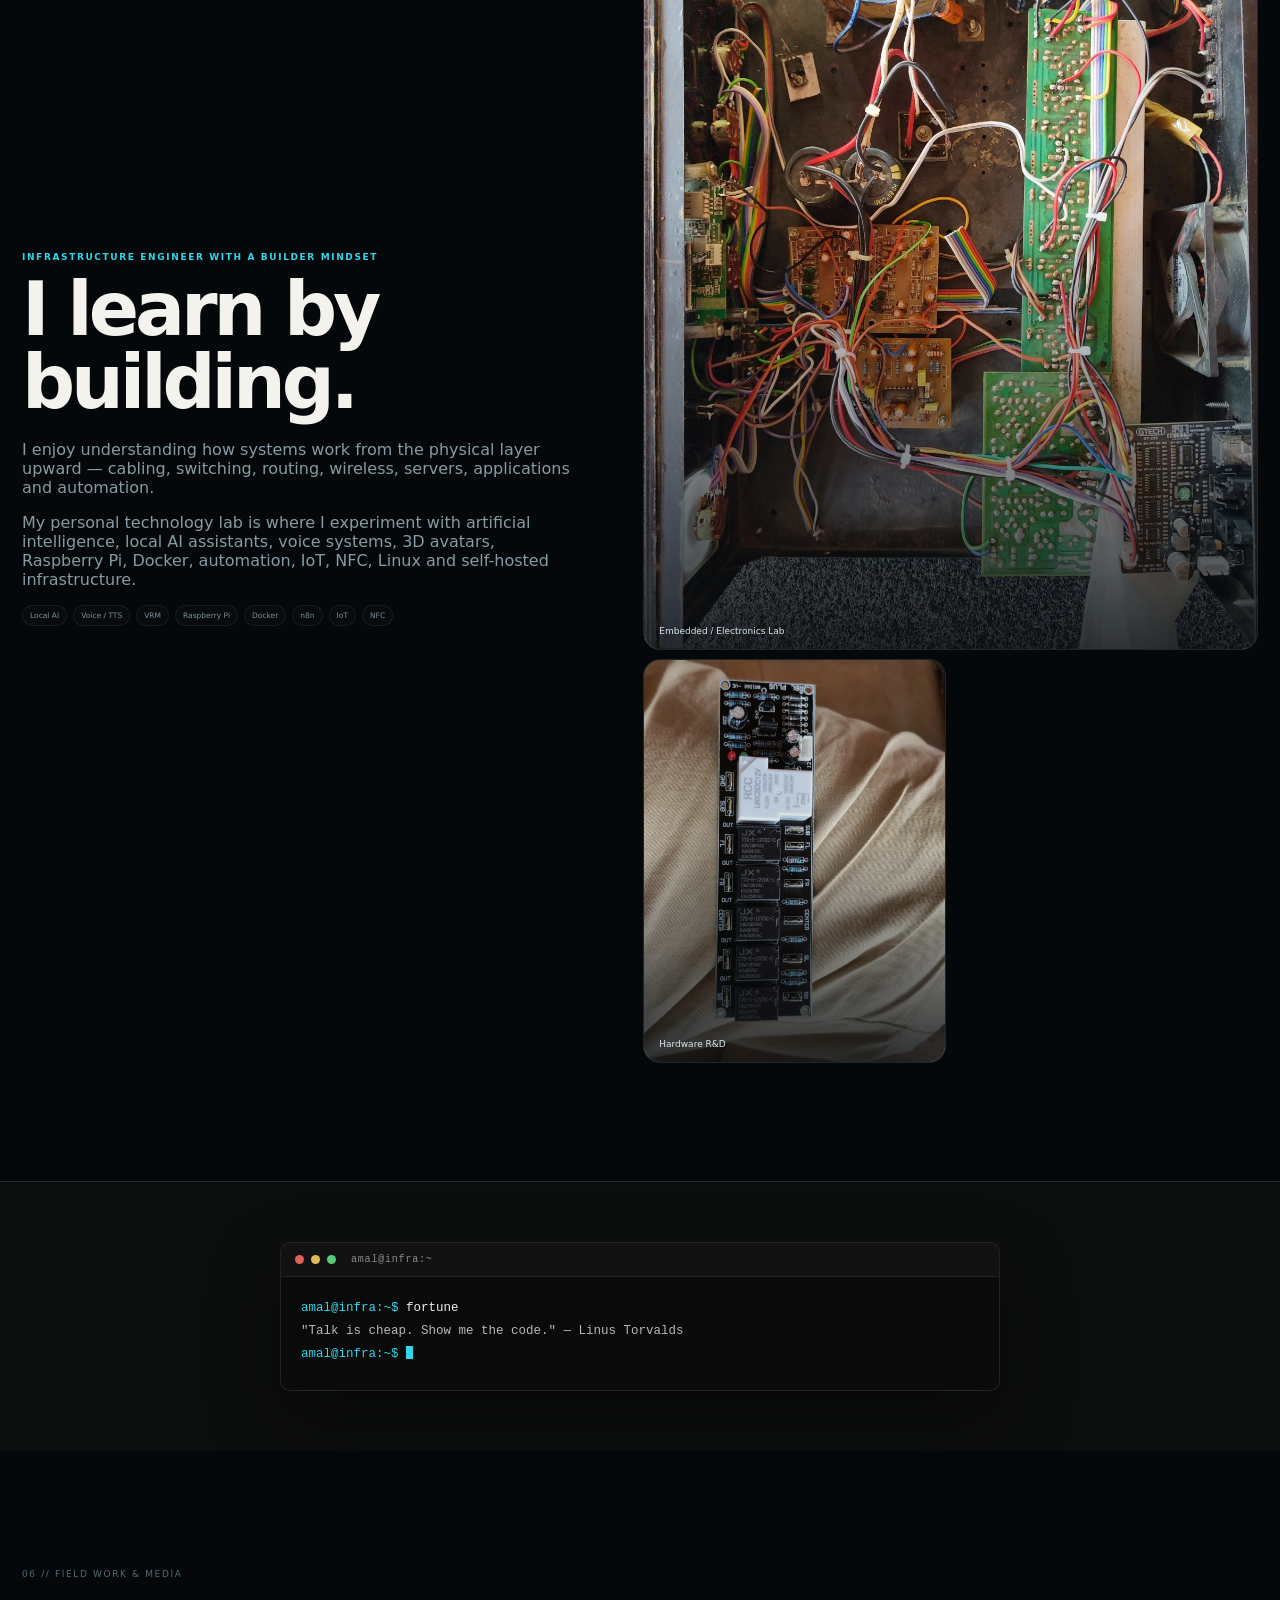
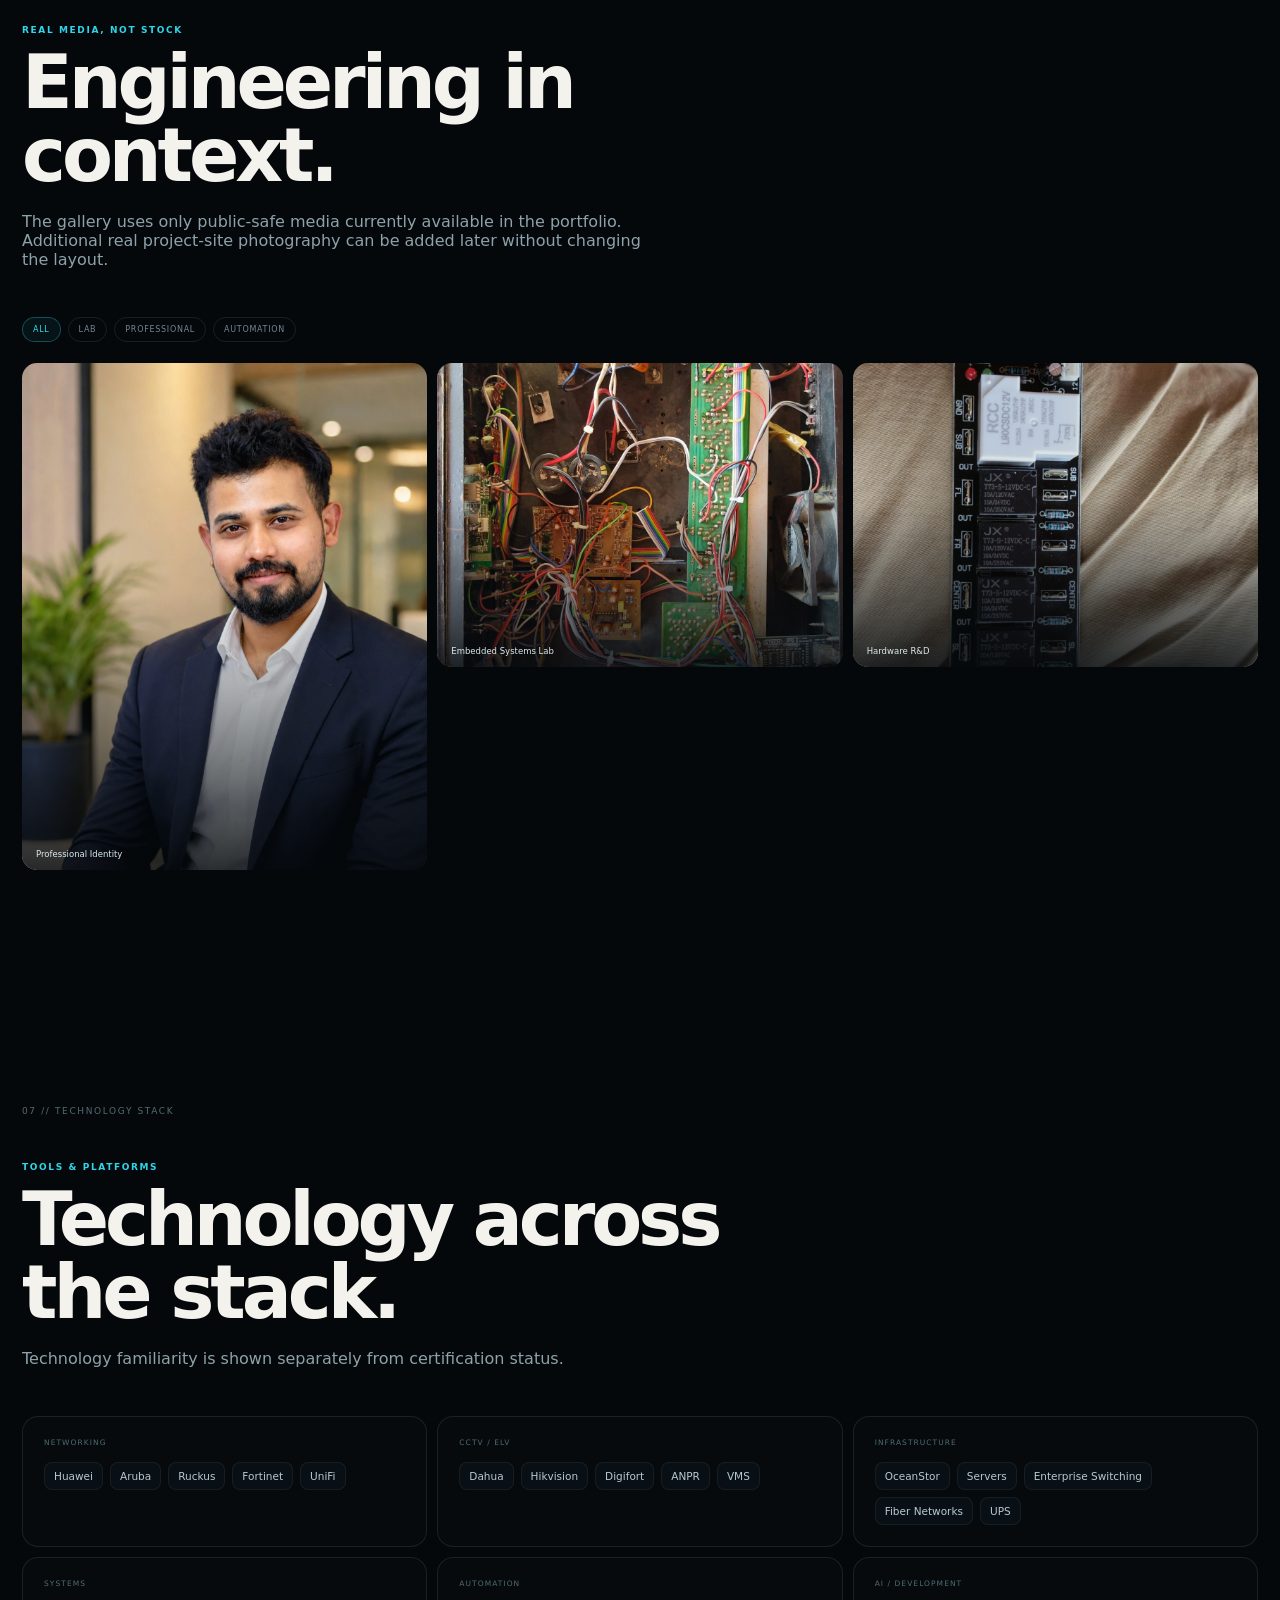
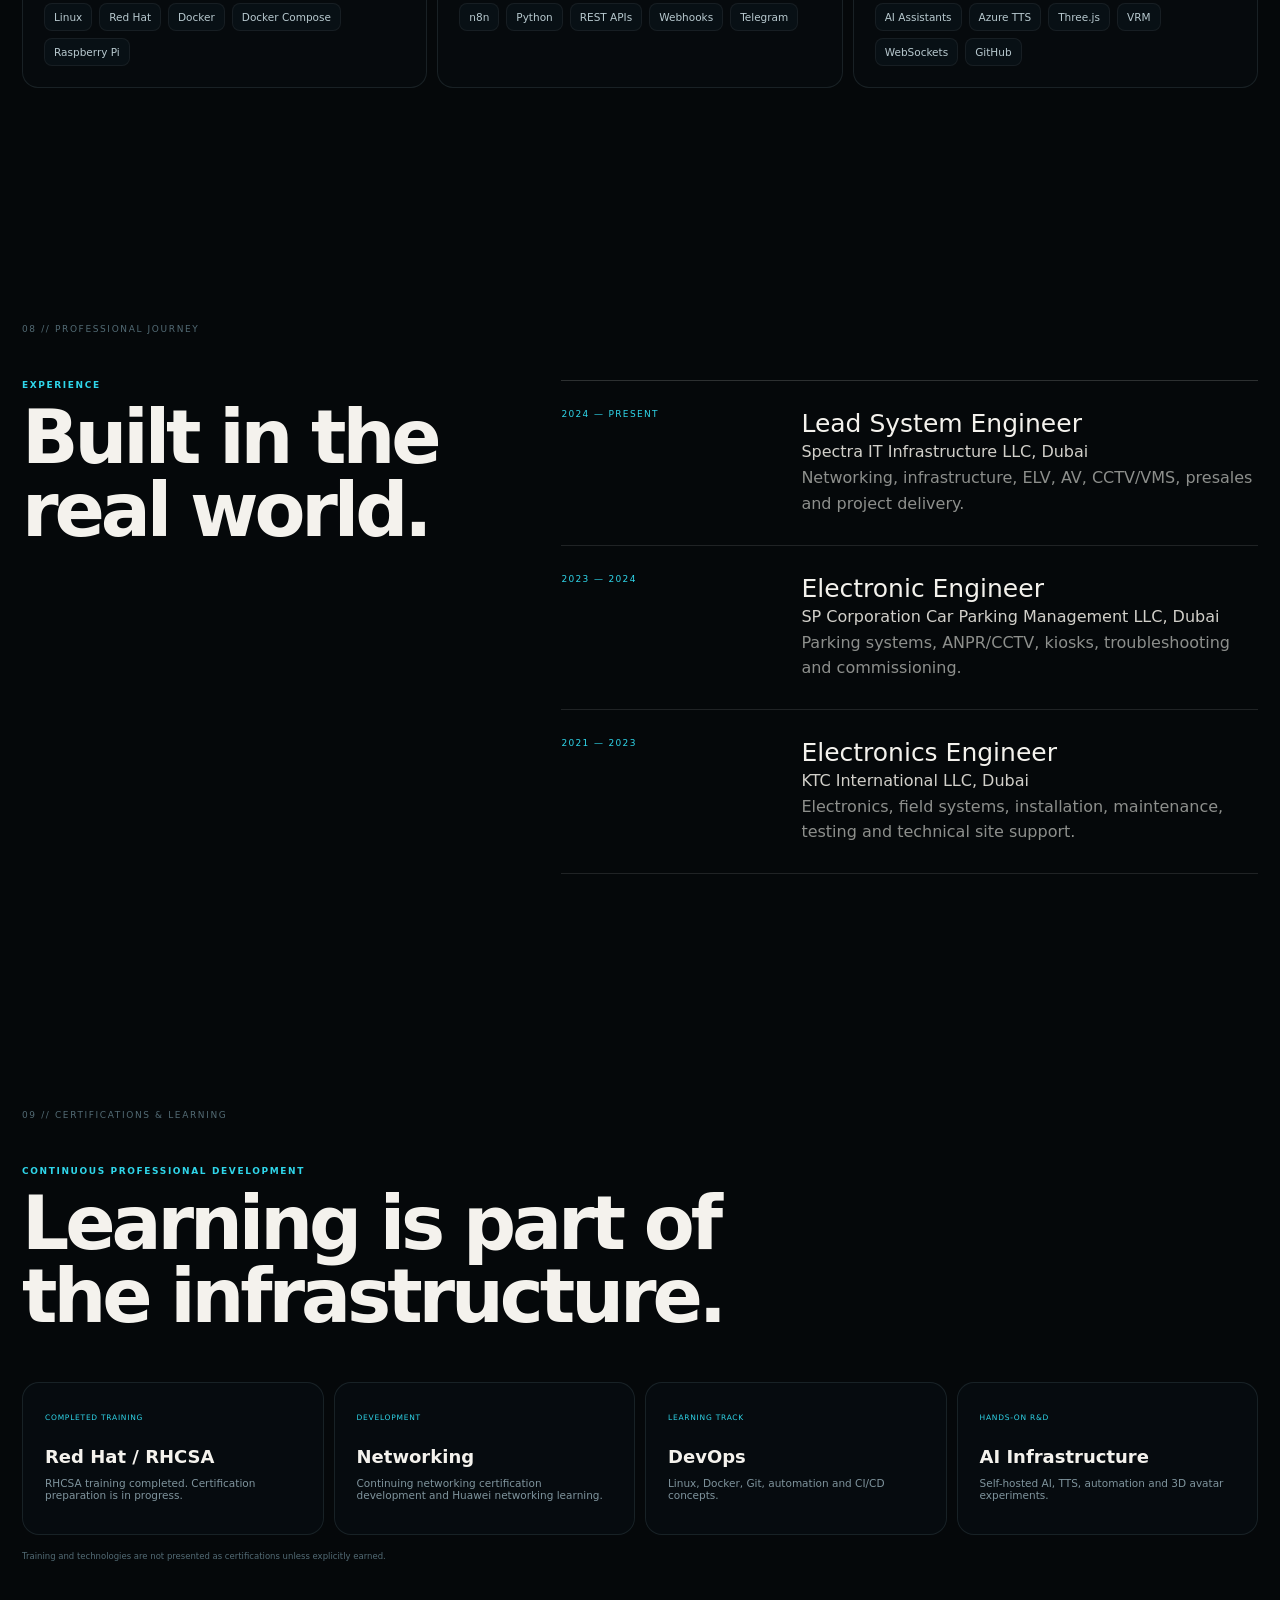
==== commit 58ccf518: "Launch V17 Enterprise Portfolio" ====
--- a/index.html
+++ b/index.html
@@ -3,29 +3,42 @@
 <head>
   <meta charset="utf-8">
   <meta name="viewport" content="width=device-width,initial-scale=1,viewport-fit=cover">
-  <meta name="theme-color" content="#050505">
+  <meta name="theme-color" content="#05080a">
   <meta name="color-scheme" content="dark">
-  <meta name="description" content="Amal Dileep — Lead System Engineer | Networking | ELV | VMS | Servers | Presales">
-  <meta property="og:title" content="Amal Dileep — Lead System Engineer">
-  <meta property="og:description" content="Networking · ELV · AV · CCTV/VMS · Servers · Presales — UAE">
+  <title>Amal Dileep | Lead System Engineer – Network, Infrastructure & Automation</title>
+  <meta name="description" content="Portfolio of Amal Dileep, UAE-based Lead System Engineer specializing in enterprise networking, Wi-Fi, data centers, CCTV, ELV, Linux, Docker and AI automation.">
+  <meta name="robots" content="index,follow">
+  <link rel="canonical" href="https://amaldileep-tech.github.io/">
+  <meta property="og:title" content="Amal Dileep | Lead System Engineer">
+  <meta property="og:description" content="Enterprise networking, infrastructure, ELV, Linux, automation and end-to-end project delivery.">
   <meta property="og:type" content="website">
-  <meta property="og:image" content="./assets/video/amal-walk-poster.webp">
+  <meta property="og:url" content="https://amaldileep-tech.github.io/">
+  <meta property="og:image" content="https://amaldileep-tech.github.io/assets/video/amal-walk-poster.webp">
   <meta name="twitter:card" content="summary_large_image">
-  <title>Amal Dileep — Lead System Engineer</title>
-  <link rel="icon" href="data:image/svg+xml,%3Csvg xmlns='http://www.w3.org/2000/svg' viewBox='0 0 64 64'%3E%3Crect width='64' height='64' fill='%23050505'/%3E%3Crect x='7' y='7' width='50' height='50' fill='%232fd6ea'/%3E%3Ctext x='32' y='42' font-family='Arial,Helvetica,sans-serif' font-size='24' font-weight='800' fill='%23111111' text-anchor='middle'%3EAD%3C/text%3E%3C/svg%3E">
+  <link rel="icon" href="data:image/svg+xml,%3Csvg xmlns='http://www.w3.org/2000/svg' viewBox='0 0 64 64'%3E%3Crect width='64' height='64' rx='14' fill='%2305080a'/%3E%3Crect x='7' y='7' width='50' height='50' rx='10' fill='%232fd6ea'/%3E%3Ctext x='32' y='42' font-family='Arial,Helvetica,sans-serif' font-size='24' font-weight='800' fill='%23111111' text-anchor='middle'%3EAD%3C/text%3E%3C/svg%3E">
   <link rel="stylesheet" href="./styles.css">
+  <script type="application/ld+json">
+  {
+    "@context":"https://schema.org",
+    "@type":"Person",
+    "name":"Amal Dileep",
+    "jobTitle":"Lead System Engineer",
+    "url":"https://amaldileep-tech.github.io/",
+    "sameAs":["https://github.com/amaldileep-tech","https://www.linkedin.com/in/amal-d-57421a130"],
+    "knowsAbout":["Enterprise Networking","Wi-Fi","Data Center Infrastructure","CCTV","ELV","Linux","Docker","Automation","AI Assistants"]
+  }
+  </script>
 </head>
 <body>
   <div class="progress" id="progress"></div>
 
   <header class="topbar">
-    <a class="brand" href="#top">
-      <span class="logo">AD</span>
-      <span>AMAL DILEEP</span>
-    </a>
+    <a class="brand" href="#top"><span class="logo">AD</span><span>AMAL DILEEP</span></a>
     <nav>
-      <a href="#work">Work</a>
-      <a href="#stack">Stack</a>
+      <a href="#about">About</a>
+      <a href="#expertise">Expertise</a>
+      <a href="#projects">Projects</a>
+      <a href="#innovation">Innovation</a>
       <a href="#experience">Experience</a>
       <a href="#contact">Contact</a>
     </nav>
@@ -36,10 +49,12 @@
 
   <nav class="mobile-nav" id="mobileNav" aria-hidden="true">
     <ol>
-      <li style="--d:0"><span>01</span><a href="#work" data-nav-link>Work</a></li>
-      <li style="--d:1"><span>02</span><a href="#stack" data-nav-link>Stack</a></li>
-      <li style="--d:2"><span>03</span><a href="#experience" data-nav-link>Experience</a></li>
-      <li style="--d:3"><span>04</span><a href="#contact" data-nav-link>Contact</a></li>
+      <li style="--d:0"><span>01</span><a href="#about" data-nav-link>About</a></li>
+      <li style="--d:1"><span>02</span><a href="#expertise" data-nav-link>Expertise</a></li>
+      <li style="--d:2"><span>03</span><a href="#projects" data-nav-link>Projects</a></li>
+      <li style="--d:3"><span>04</span><a href="#innovation" data-nav-link>Innovation</a></li>
+      <li style="--d:4"><span>05</span><a href="#experience" data-nav-link>Experience</a></li>
+      <li style="--d:5"><span>06</span><a href="#contact" data-nav-link>Contact</a></li>
     </ol>
     <a class="mobile-nav-foot" href="mailto:amaldileepofficial@gmail.com">amaldileepofficial@gmail.com</a>
   </nav>
@@ -51,7 +66,6 @@
           poster="./assets/video/amal-walk-poster.webp" aria-label="Amal walking through a futuristic technology corridor">
           <source src="./assets/video/amal-walk.mp4" type="video/mp4">
         </video>
-
         <div class="left-shade"></div>
         <div class="vignette"></div>
         <div class="noise"></div>
@@ -59,124 +73,271 @@
         <div class="copy copy-1" id="copy1">
           <span class="eyebrow">LEAD SYSTEM ENGINEER · UAE</span>
           <h1>I BUILD<br><em>CONNECTED</em><br>SYSTEMS.</h1>
-          <p>Networking · ELV · AV · CCTV/VMS · Servers · Linux · Docker · Presales</p>
+          <p>Network · Infrastructure · ELV · CCTV · Linux · Docker · AI Automation</p>
         </div>
 
         <div class="copy copy-2" id="copy2">
-          <span class="eyebrow">ENGINEERING IN MOTION</span>
-          <h2>FROM THE FIELD<br>TO THE <em>CORE.</em></h2>
-          <p>Survey. Design. Integrate. Commission. Troubleshoot. Deliver.</p>
+          <span class="eyebrow">END-TO-END ENGINEERING</span>
+          <h2>FROM REQUIREMENT<br>TO <em>DELIVERY.</em></h2>
+          <p>Discover. Design. Validate. Deploy. Deliver.</p>
         </div>
 
         <div class="copy copy-3" id="copy3">
           <span class="eyebrow">AMAL DILEEP</span>
-          <h2>TECH THAT<br><em>WORKS</em><br>IN THE REAL WORLD.</h2>
+          <h2>INFRASTRUCTURE<br>THAT <em>WORKS.</em></h2>
           <div class="stats">
-            <div><strong>100+</strong><span>Sites handled</span></div>
-            <div><strong>5+</strong><span>Core domains</span></div>
-            <div><strong>UAE</strong><span>Project delivery</span></div>
+            <div><strong>100+</strong><span>Sites & engagements</span></div>
+            <div><strong>2+</strong><span>Years infrastructure role</span></div>
+            <div><strong>E2E</strong><span>Presales to delivery</span></div>
           </div>
         </div>
-<div class="scroll-hint" id="scrollHint">
-          <span>SCROLL TO EXPLORE</span>
-          <i></i>
-        </div>
-      </div>
-    </section>
-
-    <section class="section dark" id="work">
-      <div class="section-title reveal">
-        <span>01 // SELECTED WORK</span>
-        <h2>SYSTEMS THAT<br><em>HAVE TO WORK.</em></h2>
-      </div>
-
-      <div class="grid projects">
-        <article class="reveal">
-          <small>NETWORKING</small>
-          <h3>Enterprise LAN / WLAN</h3>
-          <p>Switching, VLANs, routing, Wi‑Fi, IP planning, firewall integration and field troubleshooting.</p>
-          <b>Huawei · FortiGate · UniFi</b>
-        </article>
-        <article class="reveal">
-          <small>ELV / VMS</small>
-          <h3>Video & Security Systems</h3>
-          <p>CCTV/VMS design, retention planning, server sizing, failover concepts, ANPR and access control.</p>
-          <b>CCTV · VMS · ANPR</b>
-        </article>
-        <article class="reveal">
-          <small>SERVERS & OS</small>
-          <h3>Linux / Windows / Docker</h3>
-          <p>System services, storage, backups, containers, logs, access, troubleshooting and integration.</p>
-          <b>Linux · Docker · Storage</b>
-        </article>
-        <article class="reveal">
-          <small>DELIVERY</small>
-          <h3>Requirement to Handover</h3>
-          <p>Site surveys, BOQ, presales, technical proposals, coordination, T&C and final documentation.</p>
-          <b>Presales · T&C · Handover</b>
-        </article>
-      </div>
-    </section>
-
-    <section class="section" id="stack">
-      <div class="section-title reveal">
-        <span>02 // TECHNICAL STACK</span>
-        <h2>FIELD EXPERIENCE.<br><em>BUILDER MINDSET.</em></h2>
-      </div>
-      <div class="grid stack">
-        <div class="reveal"><span>NETWORK</span><b>Switching · VLAN · Wi‑Fi · Routing · IP</b></div>
-        <div class="reveal"><span>SECURITY / ELV</span><b>CCTV · VMS · ANPR · Access Control</b></div>
-        <div class="reveal"><span>SYSTEMS</span><b>Linux · Windows · Docker · Storage</b></div>
-        <div class="reveal"><span>DELIVERY</span><b>BOQ · Presales · T&C · Documentation</b></div>
-      </div>
-    </section>
-
-    <section class="section dark" id="experience">
-      <div class="section-title reveal">
-        <span>03 // EXPERIENCE</span>
-        <h2>BUILT IN<br><em>THE REAL WORLD.</em></h2>
-      </div>
-      <div class="timeline">
-        <article class="reveal">
-          <time>2024 — PRESENT</time>
-          <div>
-            <h3>Lead System Engineer</h3>
-            <p>Spectra IT Infrastructure LLC, Dubai</p>
-            <span>Networking, ELV, AV, CCTV/VMS, servers, presales and infrastructure delivery.</span>
+
+        <div class="scroll-hint" id="scrollHint"><span>SCROLL TO EXPLORE</span><i></i></div>
+      </div>
+    </section>
+
+    <section class="v17-section v17-about" id="about">
+      <div class="v17-section-label reveal">01 // PROFESSIONAL PROFILE</div>
+      <div class="v17-about-grid">
+        <div class="reveal">
+          <span class="v17-kicker">Building Infrastructure That Works</span>
+          <h2>I work across the entire technology lifecycle.</h2>
+          <p>I am Amal Dileep, a UAE-based Lead System Engineer working across networking, IT infrastructure, ELV, AV, CCTV, data center systems and emerging automation technologies.</p>
+          <p>My role extends beyond installation and configuration. I work throughout the project lifecycle — understanding customer requirements, conducting technical assessments, designing solutions, preparing BOQs and technical proposals, supporting presales, coordinating vendors, implementing systems, troubleshooting complex issues and delivering completed projects.</p>
+          <p>I have been involved in <strong>100+ sites and technical engagements</strong>, ranging from enterprise networking and Wi-Fi deployments to surveillance infrastructure, fiber networks, server systems and automation projects.</p>
+          <p>I combine traditional infrastructure engineering with Linux, Docker, Raspberry Pi, automation and AI technologies to build smarter and more efficient systems.</p>
+        </div>
+        <figure class="v17-portrait reveal">
+          <img src="./assets/img/amal-professional.webp" alt="Professional portrait of Amal Dileep" loading="lazy" decoding="async">
+          <figcaption><span>Lead System Engineer</span><small>United Arab Emirates</small></figcaption>
+        </figure>
+      </div>
+    </section>
+
+    <section class="v17-stats" aria-label="Experience highlights">
+      <div class="reveal"><strong data-counter="100" data-suffix="+">100+</strong><span>Sites & Technical Engagements</span></div>
+      <div class="reveal"><strong data-counter="2" data-suffix="+">2+</strong><span>Years UAE Infrastructure Role</span></div>
+      <div class="reveal"><strong class="v17-word">MULTI</strong><span>Network • ELV • AV • CCTV • Data Center</span></div>
+      <div class="reveal"><strong class="v17-word">E2E</strong><span>Presales → Design → Deployment → Delivery</span></div>
+    </section>
+
+    <section class="v17-section" id="expertise">
+      <div class="v17-section-label reveal">02 // CORE EXPERTISE</div>
+      <div class="v17-heading reveal">
+        <span class="v17-kicker">Infrastructure Engineering</span>
+        <h2>One engineer.<br><em>Multiple technology layers.</em></h2>
+        <p>From the physical layer and switching fabric to systems, security, automation and operational handover.</p>
+      </div>
+      <div class="v17-expertise-grid"><article class="v17-expertise-card reveal"><span>01</span><h3>Enterprise Networking</h3><p>Huawei • Aruba • FortiGate • VLANs • Routing • Migration • Core & Access • HA</p></article><article class="v17-expertise-card reveal"><span>02</span><h3>Wireless Infrastructure</h3><p>Huawei AirEngine • Aruba • Ruckus • Controllers • RF Planning • High-Density Wi-Fi</p></article><article class="v17-expertise-card reveal"><span>03</span><h3>Data Center & Infrastructure</h3><p>Servers • Storage • Racks • UPS • Structured Cabling • Fiber • Migration</p></article><article class="v17-expertise-card reveal"><span>04</span><h3>CCTV & ELV</h3><p>IP CCTV • ANPR • NVR • VMS • Digifort • Dahua • Hikvision • ELV Integration</p></article><article class="v17-expertise-card reveal"><span>05</span><h3>Systems & Linux</h3><p>Linux • Red Hat • Docker • Compose • Systemd • Reverse Proxy • Raspberry Pi</p></article><article class="v17-expertise-card reveal"><span>06</span><h3>Automation & AI</h3><p>n8n • Bots • TTS • WebSockets • APIs • Local AI • Voice Interfaces</p></article></div>
+    </section>
+
+    <section class="v17-section v17-workflow-section">
+      <div class="v17-section-label reveal">03 // PROFESSIONAL WORKFLOW</div>
+      <div class="v17-heading reveal">
+        <span class="v17-kicker">End-to-End Project Lifecycle</span>
+        <h2>Presales to handover.</h2>
+      </div>
+      <div class="v17-workflow">
+        <article class="reveal"><b>01</b><h3>Discover</h3><p>Understand client requirements and site conditions.</p></article>
+        <article class="reveal"><b>02</b><h3>Design</h3><p>Develop architecture, BOQ, technical proposal and implementation strategy.</p></article>
+        <article class="reveal"><b>03</b><h3>Validate</h3><p>Coordinate OEMs, vendors and technical teams.</p></article>
+        <article class="reveal"><b>04</b><h3>Deploy</h3><p>Install, configure, integrate and troubleshoot systems.</p></article>
+        <article class="reveal"><b>05</b><h3>Deliver</h3><p>Testing, commissioning, documentation and project handover.</p></article>
+      </div>
+    </section>
+
+    <section class="v17-section v17-projects-section" id="projects">
+      <div class="v17-section-label reveal">04 // SELECTED PROJECTS</div>
+      <div class="v17-heading reveal">
+        <span class="v17-kicker">Real Infrastructure Challenges</span>
+        <h2>Engineering case studies.</h2>
+        <p>Client-sensitive identities are intentionally generalized. No credentials, private IP addressing, pricing or confidential diagrams are exposed.</p>
+      </div>
+      <div class="v17-project-grid">
+    <article class="v17-project-card reveal" data-project="bank-cctv" tabindex="0">
+      <div class="v17-project-head"><span>01</span><small>Solution Design</small></div>
+      <div class="v17-project-diagram diagram-2" aria-hidden="true"><i></i><i></i><i></i><b></b></div>
+      <p class="v17-kicker">CCTV • Networking • Storage • Data Center</p>
+      <h3>Enterprise Bank CCTV Infrastructure Upgrade</h3>
+      <p>Enterprise surveillance modernization design involving approximately 54 IP cameras, centralized video management, failover architecture and long-term storage planning.</p>
+      <div class="v17-tags"><span>Digifort VMS</span><span>Dahua IP Cameras</span><span>Huawei Networking</span><span>Huawei OceanStor</span></div>
+      <button type="button" class="v17-case-link">View case study ↗</button>
+    </article>
+    
+    <article class="v17-project-card reveal" data-project="warehouse-wifi" tabindex="0">
+      <div class="v17-project-head"><span>02</span><small>Design & Delivery</small></div>
+      <div class="v17-project-diagram diagram-3" aria-hidden="true"><i></i><i></i><i></i><b></b></div>
+      <p class="v17-kicker">Enterprise Wi-Fi • Networking</p>
+      <h3>Large Warehouse Enterprise Wi-Fi Deployment</h3>
+      <p>Designed and supported a high-density wireless solution for a large warehouse and office environment with challenging rack geometry and RF conditions.</p>
+      <div class="v17-tags"><span>Huawei AirEngine</span><span>iMaster NCE / CloudCampus</span><span>FortiGate</span><span>Enterprise VLANs</span></div>
+      <button type="button" class="v17-case-link">View case study ↗</button>
+    </article>
+    
+    <article class="v17-project-card reveal" data-project="ble-tracking" tabindex="0">
+      <div class="v17-project-head"><span>03</span><small>Concept Design</small></div>
+      <div class="v17-project-diagram diagram-4" aria-hidden="true"><i></i><i></i><i></i><b></b></div>
+      <p class="v17-kicker">IoT • Automation • Tracking</p>
+      <h3>BLE Vehicle Workshop Tracking Solution</h3>
+      <p>Designed a BLE-based vehicle movement tracking concept across an automotive workshop with operational and customer notification workflows.</p>
+      <div class="v17-tags"><span>BLE</span><span>Workflow Automation</span><span>WhatsApp</span><span>SMS</span></div>
+      <button type="button" class="v17-case-link">View case study ↗</button>
+    </article>
+    
+    <article class="v17-project-card reveal" data-project="network-migration" tabindex="0">
+      <div class="v17-project-head"><span>04</span><small>Migration Planning</small></div>
+      <div class="v17-project-diagram diagram-5" aria-hidden="true"><i></i><i></i><i></i><b></b></div>
+      <p class="v17-kicker">Networking • Data Center</p>
+      <h3>Enterprise Network Infrastructure Migration</h3>
+      <p>Planned migration and replacement of more than 25 enterprise Huawei switches across core and access infrastructure.</p>
+      <div class="v17-tags"><span>Huawei Switching</span><span>Core / Access Architecture</span><span>Migration Planning</span><span>Data Center Racks</span></div>
+      <button type="button" class="v17-case-link">View case study ↗</button>
+    </article>
+    
+    <article class="v17-project-card reveal" data-project="villa-fiber" tabindex="0">
+      <div class="v17-project-head"><span>05</span><small>Infrastructure Design</small></div>
+      <div class="v17-project-diagram diagram-6" aria-hidden="true"><i></i><i></i><i></i><b></b></div>
+      <p class="v17-kicker">Fiber • Network Infrastructure</p>
+      <h3>Multi-Villa Fiber & Network Infrastructure</h3>
+      <p>Designed an infrastructure concept and BOQ for approximately 30 villas, around 100 network/service points, 30 network racks and a centralized core network.</p>
+      <div class="v17-tags"><span>Fiber Backbone</span><span>Core Network</span><span>Structured Cabling</span><span>Network Racks</span></div>
+      <button type="button" class="v17-case-link">View case study ↗</button>
+    </article>
+    
+    <article class="v17-project-card reveal" data-project="anpr" tabindex="0">
+      <div class="v17-project-head"><span>06</span><small>Completed Deployment</small></div>
+      <div class="v17-project-diagram diagram-1" aria-hidden="true"><i></i><i></i><i></i><b></b></div>
+      <p class="v17-kicker">CCTV • ANPR</p>
+      <h3>ANPR Camera Deployment</h3>
+      <p>Delivered an ANPR implementation covering camera installation, network/IP configuration, loop integration, NVR integration and functional testing.</p>
+      <div class="v17-tags"><span>ANPR Cameras</span><span>IP Networking</span><span>Vehicle Detection Loops</span><span>NVR</span></div>
+      <button type="button" class="v17-case-link">View case study ↗</button>
+    </article>
+    
+    <article class="v17-project-card reveal" data-project="vlan" tabindex="0">
+      <div class="v17-project-head"><span>07</span><small>Architecture</small></div>
+      <div class="v17-project-diagram diagram-2" aria-hidden="true"><i></i><i></i><i></i><b></b></div>
+      <p class="v17-kicker">Network Architecture</p>
+      <h3>Enterprise VLAN & Firewall Architecture</h3>
+      <p>Worked with segmented enterprise networks using FortiGate firewall infrastructure across administrative, guest, CCTV, voice, storage and service domains.</p>
+      <div class="v17-tags"><span>FortiGate</span><span>VLANs</span><span>Inter-VLAN Policy</span><span>LAN Segmentation</span></div>
+      <button type="button" class="v17-case-link">View case study ↗</button>
+    </article>
+    
+    <article class="v17-project-card reveal" data-project="aryvik" tabindex="0">
+      <div class="v17-project-head"><span>08</span><small>Personal R&D</small></div>
+      <div class="v17-project-diagram diagram-3" aria-hidden="true"><i></i><i></i><i></i><b></b></div>
+      <p class="v17-kicker">AI • Linux • Docker • 3D • Automation</p>
+      <h3>Aryvik – AI Voice Assistant & 3D Avatar</h3>
+      <p>Personal AI assistant experiment combining browser voice interaction, neural text-to-speech and a real-time animated VRM avatar on self-hosted infrastructure.</p>
+      <div class="v17-tags"><span>Raspberry Pi 5</span><span>Linux</span><span>Docker</span><span>Python</span></div>
+      <button type="button" class="v17-case-link">View case study ↗</button>
+    </article>
+    
+    <article class="v17-project-card reveal" data-project="n8n" tabindex="0">
+      <div class="v17-project-head"><span>09</span><small>Active Lab</small></div>
+      <div class="v17-project-diagram diagram-4" aria-hidden="true"><i></i><i></i><i></i><b></b></div>
+      <p class="v17-kicker">Automation • Docker • AI</p>
+      <h3>n8n AI Automation Platform</h3>
+      <p>Created and managed a self-hosted n8n automation environment on Raspberry Pi for bots, webhooks, API orchestration and AI workflow experiments.</p>
+      <div class="v17-tags"><span>n8n</span><span>Docker</span><span>Docker Compose</span><span>Raspberry Pi</span></div>
+      <button type="button" class="v17-case-link">View case study ↗</button>
+    </article>
+    
+    <article class="v17-project-card reveal" data-project="homelab" tabindex="0">
+      <div class="v17-project-head"><span>10</span><small>Active Lab</small></div>
+      <div class="v17-project-diagram diagram-5" aria-hidden="true"><i></i><i></i><i></i><b></b></div>
+      <p class="v17-kicker">Home Lab • Linux • Docker</p>
+      <h3>Raspberry Pi Home Lab & Private Cloud</h3>
+      <p>Built a Raspberry Pi 5-based personal infrastructure lab for Linux, containers, storage, remote access, automation and AI experimentation.</p>
+      <div class="v17-tags"><span>Raspberry Pi 5</span><span>Debian Linux</span><span>Docker</span><span>Docker Compose</span></div>
+      <button type="button" class="v17-case-link">View case study ↗</button>
+    </article>
+    
+    <article class="v17-project-card reveal" data-project="nfc" tabindex="0">
+      <div class="v17-project-head"><span>11</span><small>R&D / Learning</small></div>
+      <div class="v17-project-diagram diagram-6" aria-hidden="true"><i></i><i></i><i></i><b></b></div>
+      <p class="v17-kicker">Embedded Systems • IoT • R&D</p>
+      <h3>AI / NFC Embedded Technology Lab</h3>
+      <p>Experimental embedded development and NFC testing on an ESP32-S3 wearable platform, positioned as a learning and R&D environment rather than production deployment.</p>
+      <div class="v17-tags"><span>ESP32-S3</span><span>LILYGO T-Watch Ultra</span><span>NFC</span><span>C++</span></div>
+      <button type="button" class="v17-case-link">View case study ↗</button>
+    </article>
+    
+    <article class="v17-project-card reveal" data-project="signage" tabindex="0">
+      <div class="v17-project-head"><span>12</span><small>Delivery Experience</small></div>
+      <div class="v17-project-diagram diagram-1" aria-hidden="true"><i></i><i></i><i></i><b></b></div>
+      <p class="v17-kicker">AV • Digital Signage</p>
+      <h3>Digital Display & Kiosk Infrastructure</h3>
+      <p>Experience supporting interactive kiosks, non-interactive kiosks, wall-mounted displays, digital signage infrastructure and related network/hardware coordination.</p>
+      <div class="v17-tags"><span>Interactive Kiosks</span><span>Digital Displays</span><span>OptiSigns CMS</span><span>Networking</span></div>
+      <button type="button" class="v17-case-link">View case study ↗</button>
+    </article>
+    </div>
+
+      <div class="v17-aryvik reveal">
+        <div>
+          <span class="v17-kicker">Featured Innovation Project</span>
+          <h3>ARYVIK</h3>
+          <p>A self-hosted AI voice assistant and real-time VRM avatar experiment combining Linux, Docker, TTS, WebSockets and browser-based 3D rendering.</p>
+          <a class="v17-primary-btn" href="./projects/aryvik.html">Explore Aryvik ↗</a>
+        </div>
+        <div class="v17-orbit" aria-hidden="true"><i></i><i></i><i></i><span>AI</span></div>
+      </div>
+    </section>
+
+    <section class="v17-section v17-dual">
+      <article class="v17-panel reveal">
+        <span class="v17-kicker">Presales Experience</span>
+        <h2>From Requirement to Solution</h2>
+        <p>I regularly work with customers, internal sales teams, OEMs and distributors to convert business requirements into technical solutions.</p>
+        <div class="v17-checks">
+          <span>Customer requirement analysis</span><span>Site surveys</span><span>Solution architecture</span><span>Product selection</span>
+          <span>BOQ preparation</span><span>Cost estimation</span><span>OEM coordination</span><span>Distributor coordination</span>
+          <span>Technical proposals</span><span>Compliance review</span><span>Tender support</span><span>Scope definition</span>
+          <span>SLA preparation</span><span>Project methodology</span><span>Technical presentations</span>
+        </div>
+      </article>
+      <article class="v17-panel reveal">
+        <span class="v17-kicker">Project Delivery</span>
+        <h2>From Design to Deployment</h2>
+        <p>Delivery means making the approved design work in the real environment — coordinating teams, solving field issues and completing handover.</p>
+        <div class="v17-checks">
+          <span>Site coordination</span><span>Installation supervision</span><span>Network configuration</span><span>Switch configuration</span>
+          <span>Wireless implementation</span><span>CCTV implementation</span><span>Troubleshooting</span><span>Testing & commissioning</span>
+          <span>Customer coordination</span><span>Vendor coordination</span><span>Project documentation</span><span>Work completion reports</span><span>Handover</span>
+        </div>
+      </article>
+    </section>
+
+    <section class="v17-section" id="innovation">
+      <div class="v17-section-label reveal">05 // BEYOND MY DAY JOB</div>
+      <div class="v17-innovation-grid">
+        <div class="v17-heading reveal">
+          <span class="v17-kicker">Infrastructure Engineer with a Builder Mindset</span>
+          <h2>I learn by building.</h2>
+          <p>I enjoy understanding how systems work from the physical layer upward — cabling, switching, routing, wireless, servers, applications and automation.</p>
+          <p>My personal technology lab is where I experiment with artificial intelligence, local AI assistants, voice systems, 3D avatars, Raspberry Pi, Docker, automation, IoT, NFC, Linux and self-hosted infrastructure.</p>
+          <div class="v17-tags">
+            <span>Local AI</span><span>Voice / TTS</span><span>VRM</span><span>Raspberry Pi</span><span>Docker</span><span>n8n</span><span>IoT</span><span>NFC</span>
           </div>
-        </article>
-        <article class="reveal">
-          <time>2023 — 2024</time>
-          <div>
-            <h3>Electronic Engineer</h3>
-            <p>SP Corporation Car Parking Management LLC, Dubai</p>
-            <span>Parking systems, kiosks, ANPR/CCTV, databases, troubleshooting and commissioning.</span>
-          </div>
-        </article>
-        <article class="reveal">
-          <time>2021 — 2023</time>
-          <div>
-            <h3>Electronics Engineer</h3>
-            <p>KTC International LLC, Dubai</p>
-            <span>ELV, access control, CCTV, installation, testing, service and field troubleshooting.</span>
-          </div>
-        </article>
-      </div>
-    </section>
-
-    <section class="ticker-section">
-      <span>PROJECT EXPOSURE</span>
-      <div class="ticker">
-        <div>DWTC · DIFC · DUBAI MALL · RTA HQ · GLOBAL VILLAGE · AL GHURAIR MALL · UAE INFRASTRUCTURE · DWTC · DIFC · DUBAI MALL · RTA HQ · GLOBAL VILLAGE ·</div>
+        </div>
+        <div class="v17-lab-grid reveal">
+          <button data-lightbox="./assets/img/lab-electronics.webp" data-caption="Electronics and embedded systems experimentation">
+            <img src="./assets/img/lab-electronics.webp" loading="lazy" decoding="async" alt="Electronics lab hardware">
+            <span>Embedded / Electronics Lab</span>
+          </button>
+          <button data-lightbox="./assets/img/lab-relay.webp" data-caption="Relay board used for electronics experimentation">
+            <img src="./assets/img/lab-relay.webp" loading="lazy" decoding="async" alt="Relay board">
+            <span>Hardware R&D</span>
+          </button>
+        </div>
       </div>
     </section>
 
     <section class="terminal-strip reveal">
       <div class="terminal">
-        <div class="terminal-bar">
-          <span class="dot r"></span><span class="dot y"></span><span class="dot g"></span>
-          <span class="terminal-title">amal@infra:~</span>
-        </div>
+        <div class="terminal-bar"><span class="dot r"></span><span class="dot y"></span><span class="dot g"></span><span class="terminal-title">amal@infra:~</span></div>
         <div class="terminal-body" aria-live="polite">
           <p class="line"><span class="prompt">amal@infra:~$</span> <span class="cmd">fortune</span></p>
           <p class="line output" id="terminalOutput"></p>
@@ -185,19 +346,97 @@
       </div>
     </section>
 
+    <section class="v17-section" id="gallery">
+      <div class="v17-section-label reveal">06 // FIELD WORK & MEDIA</div>
+      <div class="v17-heading reveal">
+        <span class="v17-kicker">Real Media, Not Stock</span>
+        <h2>Engineering in context.</h2>
+        <p>The gallery uses only public-safe media currently available in the portfolio. Additional real project-site photography can be added later without changing the layout.</p>
+      </div>
+      <div class="v17-gallery-filters reveal" role="group" aria-label="Gallery filters">
+        <button class="is-active" data-filter="all">All</button>
+        <button data-filter="lab">Lab</button>
+        <button data-filter="professional">Professional</button>
+        <button data-filter="automation">Automation</button>
+      </div>
+      <div class="v17-gallery">
+        <button class="reveal" data-cat="professional" data-lightbox="./assets/img/amal-professional.webp" data-caption="Amal Dileep — Lead System Engineer">
+          <img src="./assets/img/amal-professional.webp" loading="lazy" decoding="async" alt="Amal Dileep professional portrait"><span>Professional Identity</span>
+        </button>
+        <button class="reveal" data-cat="lab automation" data-lightbox="./assets/img/lab-electronics.webp" data-caption="Electronics and embedded systems experimentation">
+          <img src="./assets/img/lab-electronics.webp" loading="lazy" decoding="async" alt="Electronics lab hardware"><span>Embedded Systems Lab</span>
+        </button>
+        <button class="reveal" data-cat="lab automation" data-lightbox="./assets/img/lab-relay.webp" data-caption="Hardware R&D relay board">
+          <img src="./assets/img/lab-relay.webp" loading="lazy" decoding="async" alt="Hardware R&D relay board"><span>Hardware R&D</span>
+        </button>
+      </div>
+    </section>
+
+    <section class="v17-section" id="stack">
+      <div class="v17-section-label reveal">07 // TECHNOLOGY STACK</div>
+      <div class="v17-heading reveal">
+        <span class="v17-kicker">Tools & Platforms</span>
+        <h2>Technology across the stack.</h2>
+        <p>Technology familiarity is shown separately from certification status.</p>
+      </div>
+      <div class="v17-stack-wall"><div class="v17-stack-group reveal"><small>Networking</small><div><span>Huawei</span><span>Aruba</span><span>Ruckus</span><span>Fortinet</span><span>UniFi</span></div></div><div class="v17-stack-group reveal"><small>CCTV / ELV</small><div><span>Dahua</span><span>Hikvision</span><span>Digifort</span><span>ANPR</span><span>VMS</span></div></div><div class="v17-stack-group reveal"><small>Infrastructure</small><div><span>OceanStor</span><span>Servers</span><span>Enterprise Switching</span><span>Fiber Networks</span><span>UPS</span></div></div><div class="v17-stack-group reveal"><small>Systems</small><div><span>Linux</span><span>Red Hat</span><span>Docker</span><span>Docker Compose</span><span>Raspberry Pi</span></div></div><div class="v17-stack-group reveal"><small>Automation</small><div><span>n8n</span><span>Python</span><span>REST APIs</span><span>Webhooks</span><span>Telegram</span></div></div><div class="v17-stack-group reveal"><small>AI / Development</small><div><span>AI Assistants</span><span>Azure TTS</span><span>Three.js</span><span>VRM</span><span>WebSockets</span><span>GitHub</span></div></div></div>
+    </section>
+
+    <section class="v17-section" id="experience">
+      <div class="v17-section-label reveal">08 // PROFESSIONAL JOURNEY</div>
+      <div class="v17-experience-grid">
+        <div class="v17-heading reveal"><span class="v17-kicker">Experience</span><h2>Built in the real world.</h2></div>
+        <div class="timeline">
+          <article class="reveal"><time>2024 — PRESENT</time><div><h3>Lead System Engineer</h3><p>Spectra IT Infrastructure LLC, Dubai</p><span>Networking, infrastructure, ELV, AV, CCTV/VMS, presales and project delivery.</span></div></article>
+          <article class="reveal"><time>2023 — 2024</time><div><h3>Electronic Engineer</h3><p>SP Corporation Car Parking Management LLC, Dubai</p><span>Parking systems, ANPR/CCTV, kiosks, troubleshooting and commissioning.</span></div></article>
+          <article class="reveal"><time>2021 — 2023</time><div><h3>Electronics Engineer</h3><p>KTC International LLC, Dubai</p><span>Electronics, field systems, installation, maintenance, testing and technical site support.</span></div></article>
+        </div>
+      </div>
+    </section>
+
+    <section class="v17-section v17-learning">
+      <div class="v17-section-label reveal">09 // CERTIFICATIONS & LEARNING</div>
+      <div class="v17-heading reveal">
+        <span class="v17-kicker">Continuous Professional Development</span>
+        <h2>Learning is part of the infrastructure.</h2>
+      </div>
+      <div class="v17-learning-grid">
+        <article class="reveal"><small>Completed Training</small><h3>Red Hat / RHCSA</h3><p>RHCSA training completed. Certification preparation is in progress.</p></article>
+        <article class="reveal"><small>Development</small><h3>Networking</h3><p>Continuing networking certification development and Huawei networking learning.</p></article>
+        <article class="reveal"><small>Learning Track</small><h3>DevOps</h3><p>Linux, Docker, Git, automation and CI/CD concepts.</p></article>
+        <article class="reveal"><small>Hands-on R&D</small><h3>AI Infrastructure</h3><p>Self-hosted AI, TTS, automation and 3D avatar experiments.</p></article>
+      </div>
+      <p class="v17-learning-note reveal">Training and technologies are not presented as certifications unless explicitly earned.</p>
+    </section>
+
     <section class="contact reveal" id="contact">
-      <span>04 // CONTACT</span>
+      <span>10 // CONTACT</span>
       <h2>LET'S BUILD<br><em>SOMETHING RELIABLE.</em></h2>
+      <p class="v17-contact-copy">Whether the challenge involves enterprise networking, infrastructure, wireless, ELV, surveillance, automation or emerging technology, I enjoy turning technical requirements into systems that work.</p>
       <div class="buttons">
         <a href="mailto:amaldileepofficial@gmail.com">Email <span class="arrow">↗</span></a>
-        <a href="https://www.linkedin.com/in/amal-d-57421a130?utm_source=share_via&utm_content=profile&utm_medium=member_android" target="_blank" rel="noreferrer">LinkedIn <span class="arrow">↗</span></a>
+        <a href="https://www.linkedin.com/in/amal-d-57421a130" target="_blank" rel="noreferrer">LinkedIn <span class="arrow">↗</span></a>
         <a href="https://github.com/amaldileep-tech" target="_blank" rel="noreferrer">GitHub <span class="arrow">↗</span></a>
-      </div>
-      <footer>AMAL DILEEP // LEAD SYSTEM ENGINEER // UAE</footer>
+        <a href="mailto:amaldileepofficial@gmail.com?subject=CV%20Request%20-%20Amal%20Dileep">Request CV <span class="arrow">↗</span></a>
+      </div>
+      <footer>
+        <strong>AMAL DILEEP</strong>
+        <span>Lead System Engineer | Network • Infrastructure • ELV • AI Automation</span>
+        <small>Designed around real projects, continuous learning and a passion for building technology.</small>
+      </footer>
     </section>
   </main>
 
-  <!-- Amal AI V11: static JSON portfolio assistant -->
+  <dialog class="v17-modal" id="projectModal">
+    <button class="v17-modal-close" id="projectModalClose" type="button" aria-label="Close case study">×</button>
+    <div id="projectModalBody"></div>
+  </dialog>
+
+  <dialog class="v17-lightbox" id="lightbox">
+    <button class="v17-modal-close" id="lightboxClose" type="button" aria-label="Close image">×</button>
+    <figure><img id="lightboxImg" alt=""><figcaption id="lightboxCaption"></figcaption></figure>
+  </dialog>
+
   <div class="amal-ai" id="amalAI">
     <section class="amal-ai-panel" id="amalAIPanel" aria-hidden="true">
       <header class="amal-ai-head">
@@ -205,13 +444,20 @@
         <button class="amal-ai-close" id="amalAIClose" type="button" aria-label="Close assistant">×</button>
       </header>
       <div class="amal-ai-messages" id="amalAIMessages" aria-live="polite"></div>
-      <form class="amal-ai-form" id="amalAIForm"><input id="amalAIInput" autocomplete="off" placeholder="Message Amal AI..." aria-label="Ask about Amal"><button type="submit" aria-label="Send"><svg viewBox="0 0 24 24"><path d="M3 20 21 12 3 4l2.6 6.1L15 12l-9.4 1.9L3 20Z"></path></svg></button></form>
+      <form class="amal-ai-form" id="amalAIForm">
+        <input id="amalAIInput" autocomplete="off" placeholder="Message Amal AI..." aria-label="Ask about Amal">
+        <button type="submit" aria-label="Send"><svg viewBox="0 0 24 24"><path d="M3 20 21 12 3 4l2.6 6.1L15 12l-9.4 1.9L3 20Z"></path></svg></button>
+      </form>
       <div class="amal-ai-foot"><span class="amal-ai-lock">◆</span> Grounded in Amal’s approved portfolio data</div>
     </section>
-    <button class="amal-ai-launcher" id="amalAILauncher" type="button" aria-label="Open Amal AI" aria-expanded="false"><span class="amal-ai-pulse p1"></span><span class="amal-ai-pulse p2"></span><span class="amal-ai-bot"><svg viewBox="0 0 64 64"><rect x="13" y="17" width="38" height="32" rx="12"></rect><path d="M32 9v8"></path><circle cx="32" cy="7" r="3"></circle><circle cx="25" cy="32" r="3"></circle><circle cx="39" cy="32" r="3"></circle><path d="M24 41c5 3 11 3 16 0"></path><path d="M13 29H8v10h5M51 29h5v10h-5"></path></svg></span><span class="amal-ai-eq"><i></i><i></i><i></i></span></button>
+    <button class="amal-ai-launcher" id="amalAILauncher" type="button" aria-label="Open Amal AI" aria-expanded="false">
+      <span class="amal-ai-pulse p1"></span><span class="amal-ai-pulse p2"></span>
+      <span class="amal-ai-bot" aria-hidden="true"><svg viewBox="0 0 64 64"><rect x="13" y="17" width="38" height="32" rx="12"></rect><path d="M32 9v8"></path><circle cx="32" cy="7" r="3"></circle><circle cx="25" cy="32" r="3"></circle><circle cx="39" cy="32" r="3"></circle><path d="M24 41c5 3 11 3 16 0"></path><path d="M13 29H8v10h5M51 29h5v10h-5"></path></svg></span>
+      <span class="amal-ai-eq" aria-hidden="true"><i></i><i></i><i></i></span>
+    </button>
   </div>
 
-  <script src="./app.js"></script>
-
+  <script src="./app.js" defer></script>
+  <script src="./v17.js" defer></script>
 </body>
 </html>
--- a/styles.css
+++ b/styles.css
@@ -583,3 +583,74 @@
 #walk .walk-stage{
   filter:none !important;
 }
+
+
+/* ==================================================================
+   V17 — ENTERPRISE CONTENT LAYER
+   Preserves V16 hero, video scrub, cyan theme, AI, cursor and terminal
+   ================================================================== */
+:root{
+  --v17-line:rgba(182,228,238,.10);
+  --v17-panel:rgba(10,17,22,.72);
+  --v17-muted:#8da2aa;
+  --v17-dim:#566c75;
+}
+html{scroll-padding-top:76px}
+body{background:#05080a}
+.v17-section{width:min(1240px,calc(100% - 44px));margin:0 auto;padding:118px 0;scroll-margin-top:76px}
+.v17-section-label{font-size:9px;letter-spacing:.18em;color:#536b75;margin-bottom:46px}
+.v17-kicker{display:block;font-size:9px;text-transform:uppercase;letter-spacing:.18em;color:var(--accent);font-weight:700}
+.v17-heading{max-width:760px;margin-bottom:48px}
+.v17-heading h2,.v17-about h2,.v17-panel h2{font-size:clamp(40px,5.8vw,76px);line-height:.98;letter-spacing:-.055em;margin:12px 0 20px}
+.v17-heading h2 em{color:var(--accent);font-style:normal}.v17-heading>p{color:var(--v17-muted);max-width:650px}
+.v17-about-grid{display:grid;grid-template-columns:1.15fr .7fr;gap:clamp(42px,8vw,110px);align-items:center}
+.v17-about-grid>div>p{color:#9fb0b7;font-size:14px;line-height:1.8;max-width:760px}.v17-about-grid strong{color:#e5f6fa}
+.v17-portrait{margin:0;border:1px solid var(--v17-line);border-radius:20px;overflow:hidden;background:#091015;position:relative}
+.v17-portrait::after{content:"";position:absolute;inset:0;background:linear-gradient(0deg,rgba(4,8,11,.82),transparent 48%);pointer-events:none}
+.v17-portrait img{display:block;width:100%;aspect-ratio:4/5;object-fit:cover;object-position:center 20%}
+.v17-portrait figcaption{position:absolute;z-index:2;left:20px;right:20px;bottom:17px;display:flex;justify-content:space-between;align-items:end;gap:12px}
+.v17-portrait figcaption span{font-size:11px;font-weight:700}.v17-portrait figcaption small{font-size:8px;color:#93a6ae;text-transform:uppercase;letter-spacing:.1em}
+.v17-stats{display:grid;grid-template-columns:repeat(4,1fr);border-top:1px solid var(--v17-line);border-bottom:1px solid var(--v17-line);background:#070c10;padding:0 max(4vw,18px)}
+.v17-stats>div{padding:38px clamp(16px,2.7vw,40px);border-right:1px solid var(--v17-line)}.v17-stats>div:last-child{border:0}
+.v17-stats strong{display:block;font-size:clamp(34px,4.2vw,60px);line-height:1;letter-spacing:-.05em;color:#edf8fa}.v17-stats .v17-word{color:transparent;-webkit-text-stroke:1px rgba(47,214,234,.78)}
+.v17-stats span{display:block;margin-top:10px;color:#71868f;font-size:9px;text-transform:uppercase;letter-spacing:.11em;line-height:1.5}
+.v17-expertise-grid{display:grid;grid-template-columns:repeat(3,1fr);gap:12px}
+.v17-expertise-card{min-height:245px;padding:25px;border:1px solid var(--v17-line);border-radius:18px;background:rgba(9,16,21,.55);backdrop-filter:blur(12px);position:relative;overflow:hidden;transition:.25s}
+.v17-expertise-card::after{content:"";position:absolute;width:150px;height:150px;border-radius:50%;right:-90px;bottom:-90px;background:rgba(47,214,234,.055);filter:blur(12px)}
+.v17-expertise-card:hover{transform:translateY(-4px);border-color:rgba(47,214,234,.28);background:rgba(47,214,234,.025)}
+.v17-expertise-card>span{font-size:8px;color:#4c6570;letter-spacing:.16em}.v17-expertise-card h3{font-size:21px;margin:62px 0 12px}.v17-expertise-card p{color:#8499a2;font-size:12px;line-height:1.72}
+.v17-workflow{display:grid;grid-template-columns:repeat(5,1fr);border-top:1px solid var(--v17-line);border-bottom:1px solid var(--v17-line)}
+.v17-workflow article{padding:28px 20px 32px;border-right:1px solid var(--v17-line);position:relative}.v17-workflow article:last-child{border:0}
+.v17-workflow b{font-size:8px;color:var(--accent);letter-spacing:.18em}.v17-workflow h3{font-size:18px;margin:27px 0 8px}.v17-workflow p{font-size:10.5px;color:#7d919a}
+.v17-workflow article:not(:last-child)::after{content:"→";position:absolute;right:-8px;top:26px;background:#05080a;color:#536d77;padding:0 2px}
+.v17-project-grid{display:grid;grid-template-columns:repeat(2,1fr);gap:13px}
+.v17-project-card{padding:22px;border:1px solid var(--v17-line);border-radius:19px;background:rgba(8,14,19,.66);backdrop-filter:blur(13px);outline:none;cursor:pointer;transition:.25s}
+.v17-project-card:hover,.v17-project-card:focus-visible{transform:translateY(-4px);border-color:rgba(47,214,234,.28);box-shadow:0 22px 65px rgba(0,0,0,.22)}
+.v17-project-head{display:flex;justify-content:space-between;gap:15px;align-items:center;margin-bottom:16px}.v17-project-head span{font-size:9px;color:#506875;letter-spacing:.14em}.v17-project-head small{font-size:7px;color:#79909a;border:1px solid rgba(47,214,234,.13);padding:4px 7px;border-radius:999px;text-transform:uppercase;letter-spacing:.08em}
+.v17-project-diagram{height:145px;border:1px solid rgba(255,255,255,.04);border-radius:12px;margin-bottom:20px;position:relative;overflow:hidden;background-color:#061015;background-image:linear-gradient(rgba(47,214,234,.045) 1px,transparent 1px),linear-gradient(90deg,rgba(47,214,234,.045) 1px,transparent 1px);background-size:28px 28px}
+.v17-project-diagram i,.v17-project-diagram b{position:absolute;border:1px solid rgba(47,214,234,.21);background:rgba(47,214,234,.035)}
+.v17-project-diagram i:nth-child(1){width:90px;height:42px;left:11%;top:30%;border-radius:8px}.v17-project-diagram i:nth-child(2){width:68px;height:30px;right:12%;top:18%;border-radius:8px}.v17-project-diagram i:nth-child(3){width:58px;height:58px;right:24%;bottom:10%;border-radius:50%}.v17-project-diagram b{height:1px;width:48%;left:25%;top:49%;border:0;background:linear-gradient(90deg,transparent,var(--accent),transparent);box-shadow:0 0 14px rgba(47,214,234,.2)}
+.diagram-2 i:nth-child(1){width:10px;height:84px}.diagram-2 i:nth-child(2){width:10px;height:63px;right:45%}.diagram-3 i:nth-child(1),.diagram-3 i:nth-child(2){border-radius:50%;width:48px;height:48px}.diagram-4 i:nth-child(1){width:42%;height:18px}.diagram-5 i:nth-child(3){border-radius:8px;width:130px;height:44px}.diagram-6 i:nth-child(2){width:55px;height:55px;border-radius:50%}
+.v17-project-card .v17-kicker{font-size:7.5px}.v17-project-card h3{font-size:23px;line-height:1.12;margin:8px 0 11px}.v17-project-card>p:not(.v17-kicker){color:#859aa3;font-size:11.5px;line-height:1.65}
+.v17-tags{display:flex;flex-wrap:wrap;gap:6px;margin:16px 0}.v17-tags span{font-size:7.5px;color:#78919b;border:1px solid rgba(255,255,255,.065);border-radius:999px;padding:5px 7px;background:rgba(255,255,255,.015)}
+.v17-case-link{padding:0;border:0;background:none;color:#cde6eb;font-size:9px;text-transform:uppercase;letter-spacing:.1em;cursor:pointer}
+.v17-aryvik{margin-top:15px;min-height:320px;border:1px solid rgba(47,214,234,.2);border-radius:21px;padding:clamp(28px,5vw,56px);display:flex;align-items:center;justify-content:space-between;gap:35px;background:radial-gradient(circle at 82% 50%,rgba(47,214,234,.10),transparent 31%),linear-gradient(130deg,#0a1217,#061015);overflow:hidden}
+.v17-aryvik>div:first-child{max-width:670px}.v17-aryvik h3{font-size:clamp(58px,10vw,116px);line-height:.78;letter-spacing:-.06em;margin:13px 0 24px;color:transparent;-webkit-text-stroke:1px rgba(82,227,243,.68)}
+.v17-aryvik p{color:#879ba4}.v17-primary-btn{display:inline-flex;margin-top:12px;padding:11px 15px;border-radius:999px;background:var(--accent);color:#031014;font-size:8px;font-weight:800;text-transform:uppercase;letter-spacing:.1em}
+.v17-orbit{width:210px;height:210px;border:1px solid rgba(47,214,234,.18);border-radius:50%;position:relative;display:grid;place-items:center;flex:0 0 auto}.v17-orbit::before,.v17-orbit::after{content:"";position:absolute;border:1px solid rgba(47,214,234,.11);border-radius:50%}.v17-orbit::before{inset:28px}.v17-orbit::after{inset:60px}.v17-orbit i{position:absolute;width:8px;height:8px;border-radius:50%;background:var(--accent);box-shadow:0 0 16px var(--accent)}.v17-orbit i:nth-child(1){top:15%;left:25%}.v17-orbit i:nth-child(2){right:10%;top:48%}.v17-orbit i:nth-child(3){bottom:14%;left:30%}.v17-orbit span{font-size:26px;font-weight:800;color:#c8f5fb}
+.v17-dual{display:grid;grid-template-columns:1fr 1fr;gap:13px}.v17-panel{border:1px solid var(--v17-line);border-radius:20px;padding:clamp(28px,4vw,47px);background:rgba(8,14,19,.67)}.v17-panel h2{font-size:clamp(30px,4vw,48px)}.v17-panel>p{color:#8499a2}
+.v17-checks{display:grid;grid-template-columns:1fr 1fr;gap:0 14px;margin-top:26px}.v17-checks span{padding:9px 0;border-top:1px solid rgba(255,255,255,.05);font-size:9.5px;color:#9fb0b7}.v17-checks span::before{content:"✓";color:var(--accent);margin-right:7px}
+.v17-innovation-grid{display:grid;grid-template-columns:.95fr 1.05fr;gap:65px;align-items:center}.v17-innovation-grid .v17-heading{margin-bottom:0}.v17-innovation-grid .v17-heading p{color:#879ba4}
+.v17-lab-grid{display:grid;grid-template-columns:1fr 1fr;gap:9px}.v17-lab-grid button{padding:0;border:1px solid var(--v17-line);border-radius:17px;overflow:hidden;background:#081116;position:relative;min-height:330px;cursor:pointer}.v17-lab-grid button:first-child{grid-column:span 2;min-height:300px}.v17-lab-grid img{width:100%;height:100%;object-fit:cover;display:block;transition:.3s}.v17-lab-grid button:hover img{transform:scale(1.02)}.v17-lab-grid button::after{content:"";position:absolute;inset:0;background:linear-gradient(0deg,rgba(4,8,11,.82),transparent 55%)}.v17-lab-grid button span{position:absolute;z-index:2;left:15px;bottom:13px;color:#d7e8ec;font-size:9px}
+.v17-gallery-filters{display:flex;flex-wrap:wrap;gap:7px;margin-bottom:21px}.v17-gallery-filters button{border:1px solid var(--v17-line);background:transparent;color:#718891;padding:7px 10px;border-radius:999px;font-size:8px;text-transform:uppercase;letter-spacing:.09em;cursor:pointer}.v17-gallery-filters button.is-active{color:var(--accent);border-color:rgba(47,214,234,.3);background:rgba(47,214,234,.06)}
+.v17-gallery{columns:3 260px;column-gap:10px}.v17-gallery>button{display:block;width:100%;margin:0 0 10px;padding:0;border:0;border-radius:15px;overflow:hidden;background:#091015;break-inside:avoid;position:relative;cursor:pointer}.v17-gallery img{display:block;width:100%;aspect-ratio:4/3;object-fit:cover;transition:.3s}.v17-gallery button:first-child img{aspect-ratio:4/5;object-position:center top}.v17-gallery button:hover img{transform:scale(1.02)}.v17-gallery button::after{content:"";position:absolute;inset:0;background:linear-gradient(0deg,rgba(4,8,11,.84),transparent 55%)}.v17-gallery button span{position:absolute;z-index:2;left:14px;bottom:11px;color:#dbe9ed;font-size:8.5px}.v17-gallery button.is-hidden{display:none}
+.v17-stack-wall{display:grid;grid-template-columns:repeat(3,1fr);gap:10px}.v17-stack-group{border:1px solid var(--v17-line);border-radius:16px;padding:21px;background:rgba(8,14,19,.52)}.v17-stack-group small{display:block;color:#506b75;text-transform:uppercase;letter-spacing:.14em;font-size:7.5px;margin-bottom:15px}.v17-stack-group>div{display:flex;flex-wrap:wrap;gap:7px}.v17-stack-group span{font-size:10.5px;color:#b8c9cf;border:1px solid rgba(255,255,255,.06);padding:7px 9px;border-radius:8px;background:#081015}
+.v17-experience-grid{display:grid;grid-template-columns:.8fr 1.2fr;gap:75px}.v17-experience-grid .v17-heading{margin-bottom:0}
+.v17-learning-grid{display:grid;grid-template-columns:repeat(4,1fr);gap:10px}.v17-learning-grid article{padding:22px;border:1px solid var(--v17-line);border-radius:17px;background:rgba(8,14,19,.58)}.v17-learning-grid small{font-size:7.5px;color:var(--accent);text-transform:uppercase;letter-spacing:.1em}.v17-learning-grid h3{font-size:18px;margin:22px 0 9px}.v17-learning-grid p{font-size:10.5px;color:#7f949d}.v17-learning-note{font-size:8.5px;color:#536b75;margin-top:16px}
+.v17-contact-copy{max-width:720px;color:#8ea1a9;font-size:13px;line-height:1.7}
+.contact footer{display:flex;flex-direction:column;gap:4px;margin-top:55px}.contact footer strong{font-size:11px}.contact footer span,.contact footer small{font-size:8px;color:#5f747d;letter-spacing:.08em;text-transform:uppercase}
+.v17-modal,.v17-lightbox{width:min(860px,calc(100% - 24px));max-height:88vh;border:1px solid rgba(47,214,234,.2);border-radius:21px;background:#071015;color:#edf8fa;padding:0;box-shadow:0 35px 120px rgba(0,0,0,.75)}.v17-modal::backdrop,.v17-lightbox::backdrop{background:rgba(0,0,0,.8);backdrop-filter:blur(8px)}.v17-modal-close{position:absolute;right:13px;top:13px;z-index:4;width:36px;height:36px;border-radius:50%;border:1px solid rgba(255,255,255,.08);background:#0c151a;color:#dbe8ec;font-size:19px;cursor:pointer}.v17-modal-content{padding:45px}.v17-modal-content h2{font-size:clamp(34px,5vw,56px);line-height:1;letter-spacing:-.045em;margin:10px 0 15px}.v17-modal-content>p{color:#8da1aa}.v17-modal-grid{display:grid;grid-template-columns:1fr 1fr;gap:10px;margin-top:24px}.v17-modal-block{border:1px solid var(--v17-line);border-radius:13px;padding:17px;background:#091116}.v17-modal-block small{font-size:7.5px;color:var(--accent);text-transform:uppercase;letter-spacing:.11em}.v17-modal-block p,.v17-modal-block li{font-size:10.5px;color:#92a5ad}.v17-modal-block ul{padding-left:17px}.v17-lightbox{width:min(1100px,calc(100% - 24px));background:#05090c}.v17-lightbox figure{margin:0;padding:18px}.v17-lightbox img{display:block;width:100%;max-height:78vh;object-fit:contain;border-radius:13px}.v17-lightbox figcaption{padding:11px 3px 0;color:#8398a1;font-size:9px}
+#walk .noise,#walk .vignette{display:none!important;opacity:0!important;background:none!important}
+@media(max-width:1050px){.v17-expertise-grid{grid-template-columns:repeat(2,1fr)}.v17-stats{grid-template-columns:repeat(2,1fr)}.v17-stats>div:nth-child(2){border-right:0}.v17-stats>div:nth-child(-n+2){border-bottom:1px solid var(--v17-line)}.v17-workflow{grid-template-columns:1fr}.v17-workflow article{border-right:0;border-bottom:1px solid var(--v17-line)}.v17-workflow article:last-child{border:0}.v17-workflow article:not(:last-child)::after{content:"↓";right:20px;top:auto;bottom:-9px}.v17-innovation-grid,.v17-experience-grid{grid-template-columns:1fr;gap:40px}.v17-learning-grid{grid-template-columns:repeat(2,1fr)}}
+@media(max-width:780px){.v17-section{width:calc(100% - 28px);padding:88px 0}.v17-about-grid,.v17-dual{grid-template-columns:1fr}.v17-about-grid{gap:33px}.v17-project-grid,.v17-stack-wall,.v17-learning-grid{grid-template-columns:1fr}.v17-expertise-grid{grid-template-columns:1fr}.v17-expertise-card{min-height:215px}.v17-expertise-card h3{margin-top:44px}.v17-aryvik{display:block}.v17-orbit{width:145px;height:145px;margin:34px auto 0}.v17-checks{grid-template-columns:1fr}.v17-lab-grid{display:block}.v17-lab-grid button,.v17-lab-grid button:first-child{width:100%;min-height:230px;margin-bottom:9px}.v17-gallery{columns:2 150px}.v17-modal-content{padding:44px 19px 24px}.v17-modal-grid{grid-template-columns:1fr}}
+@media(max-width:520px){.v17-heading h2,.v17-about h2,.v17-panel h2{font-size:40px}.v17-stats{grid-template-columns:1fr;padding:0 12px}.v17-stats>div{border-right:0;border-bottom:1px solid var(--v17-line)!important;padding:26px 13px}.v17-stats>div:last-child{border-bottom:0!important}.v17-gallery{columns:1}.v17-portrait{max-width:460px}.v17-project-card h3{font-size:21px}}
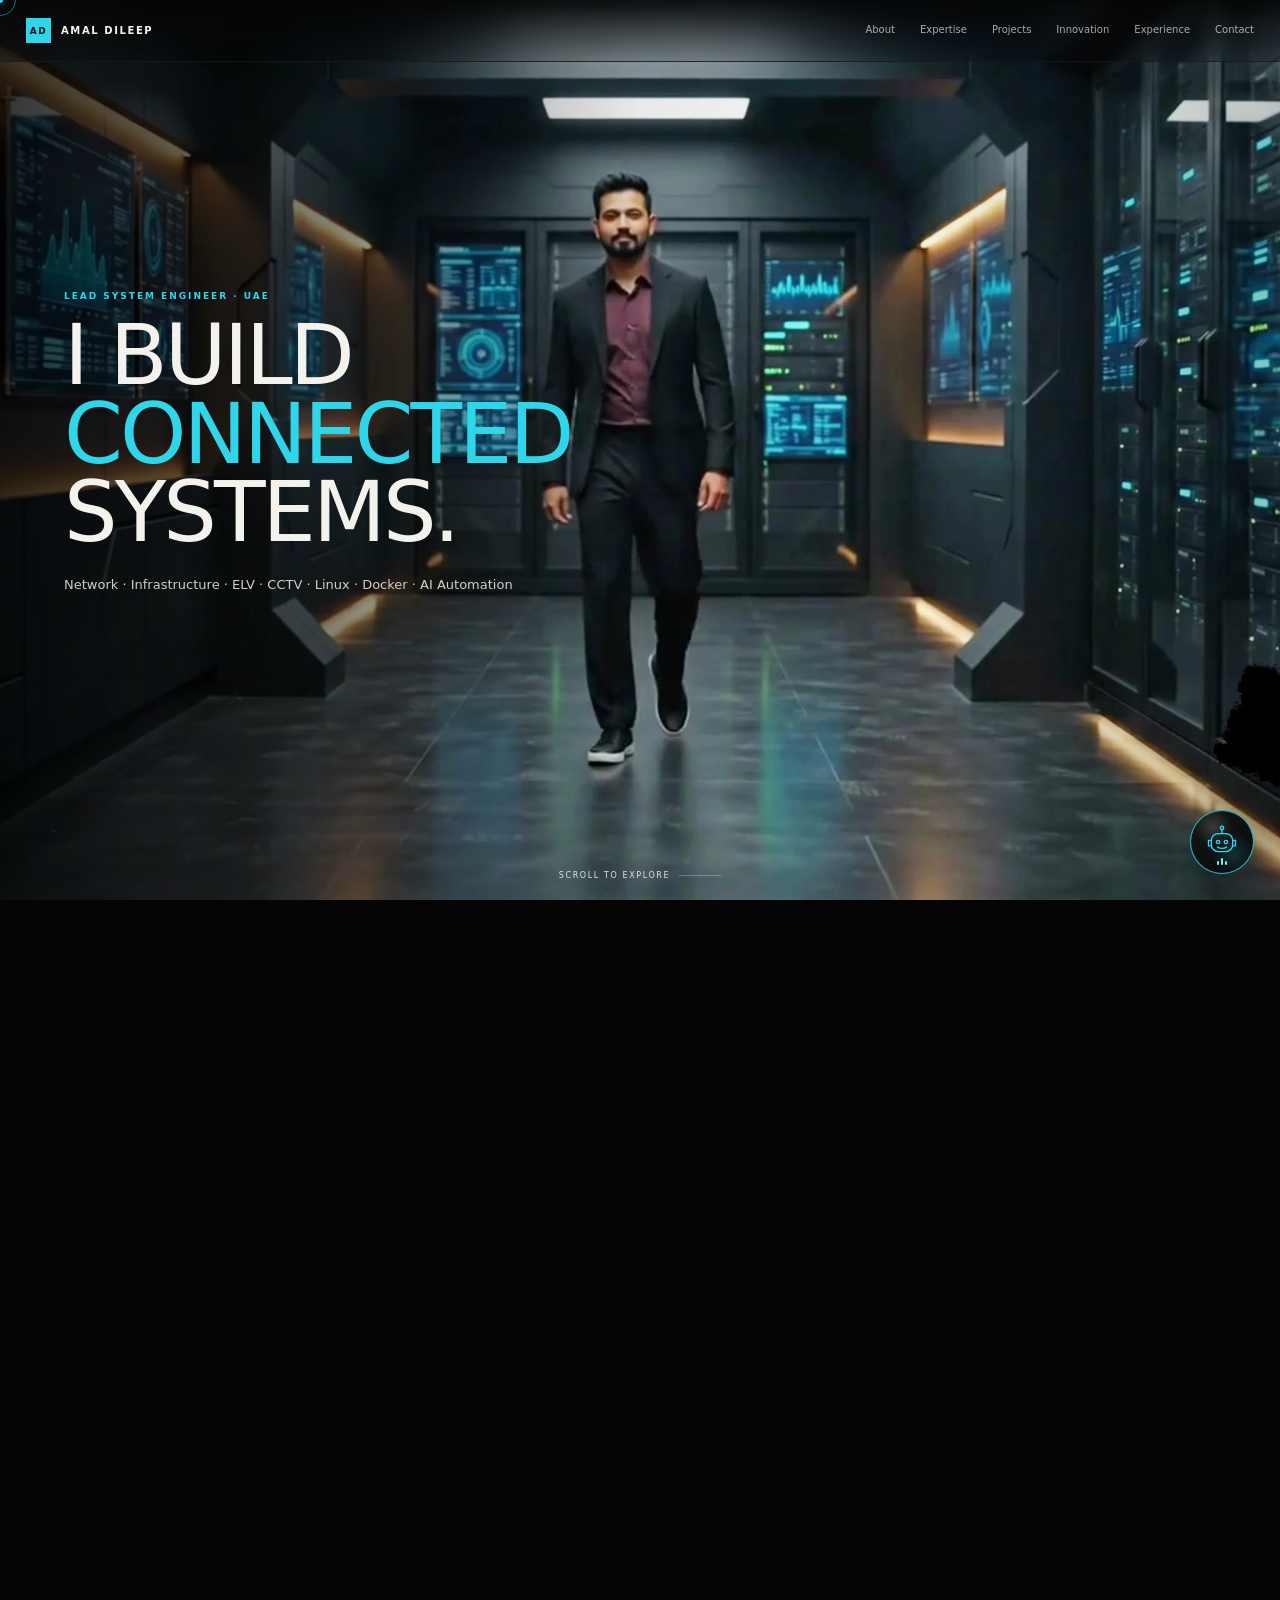
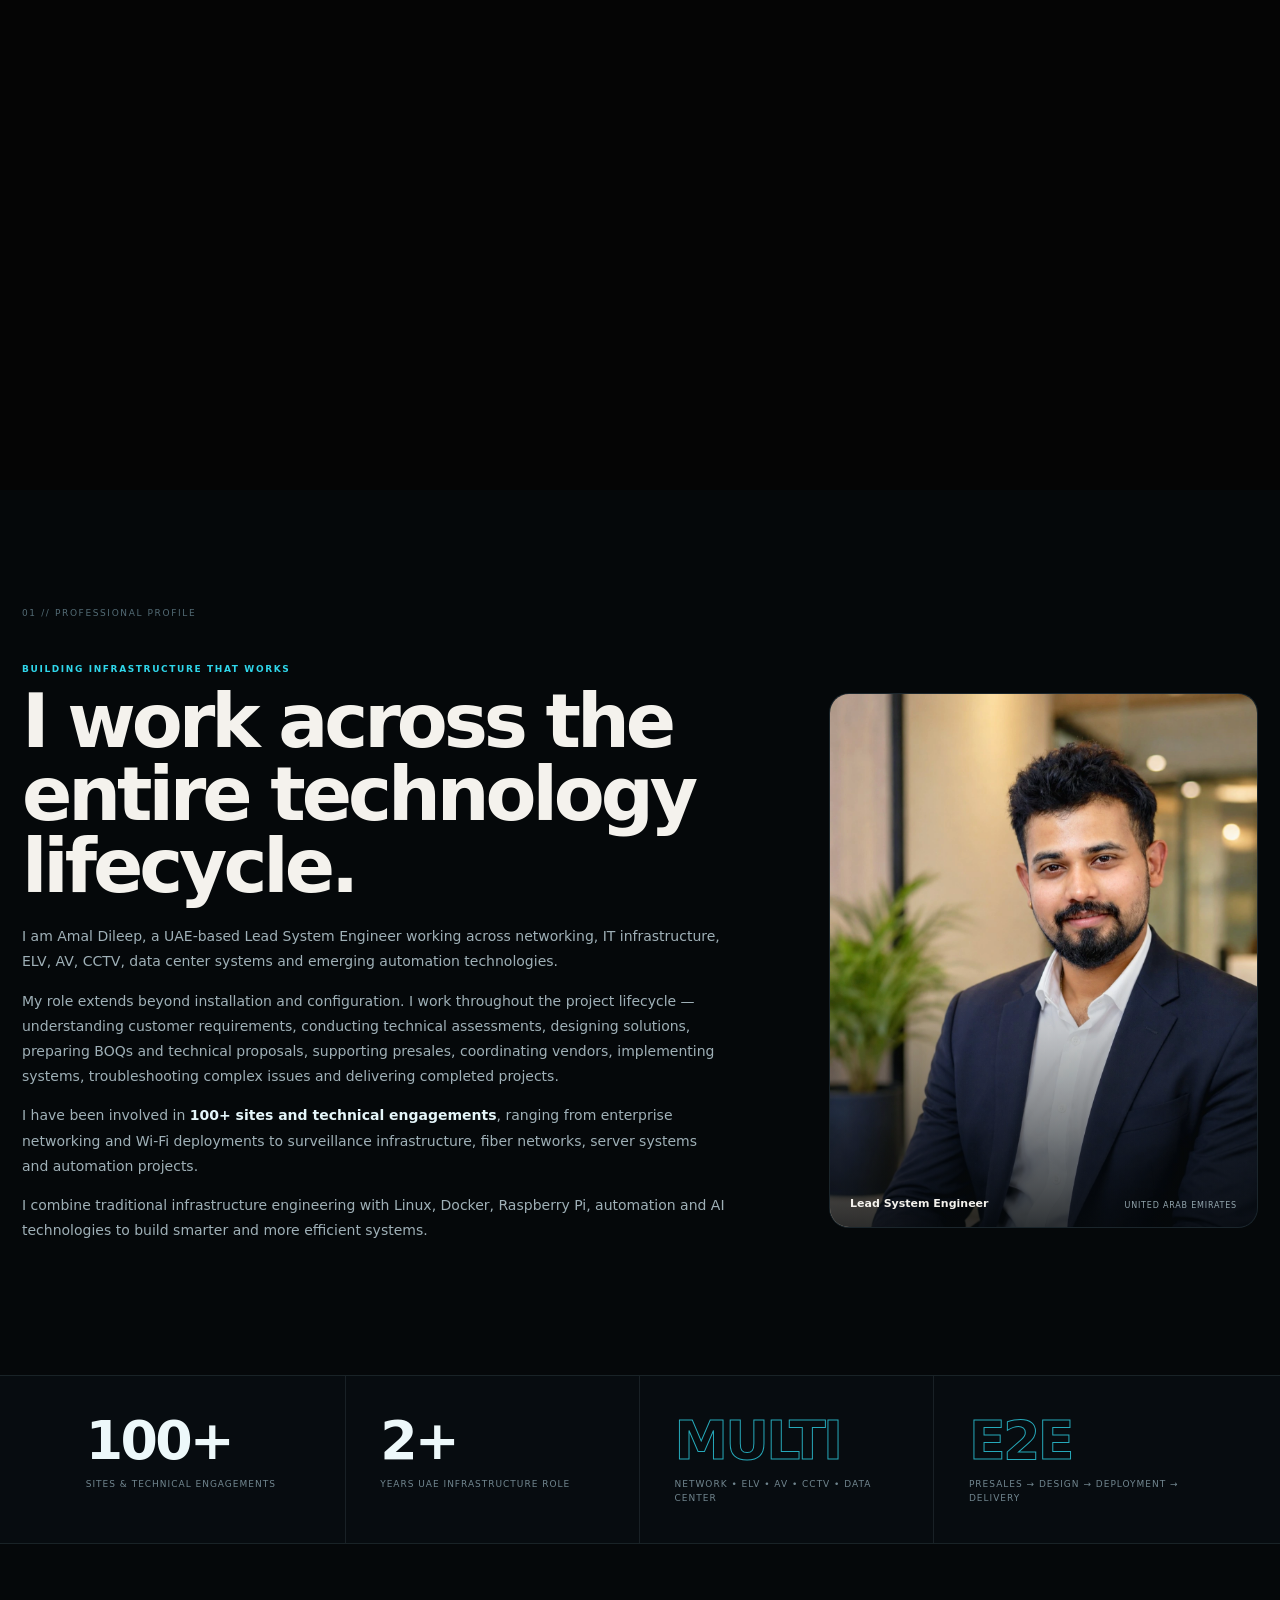
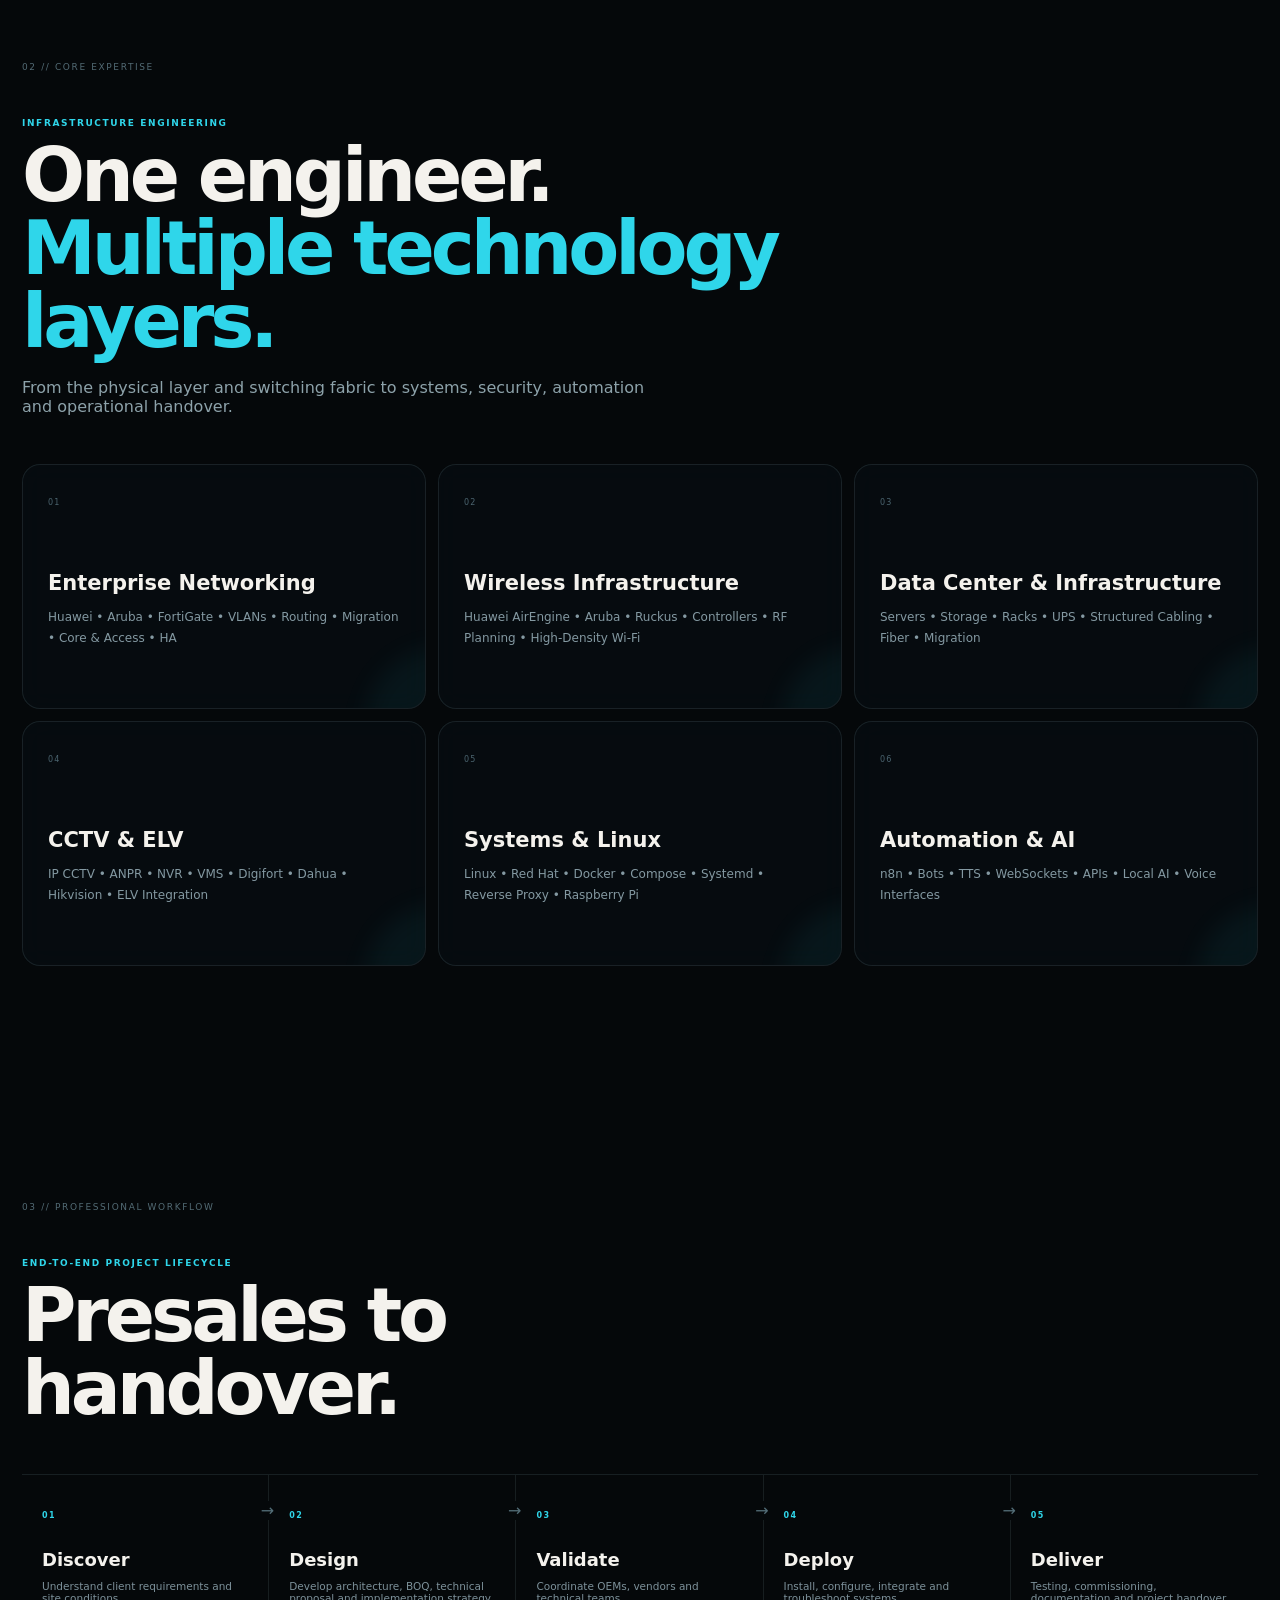
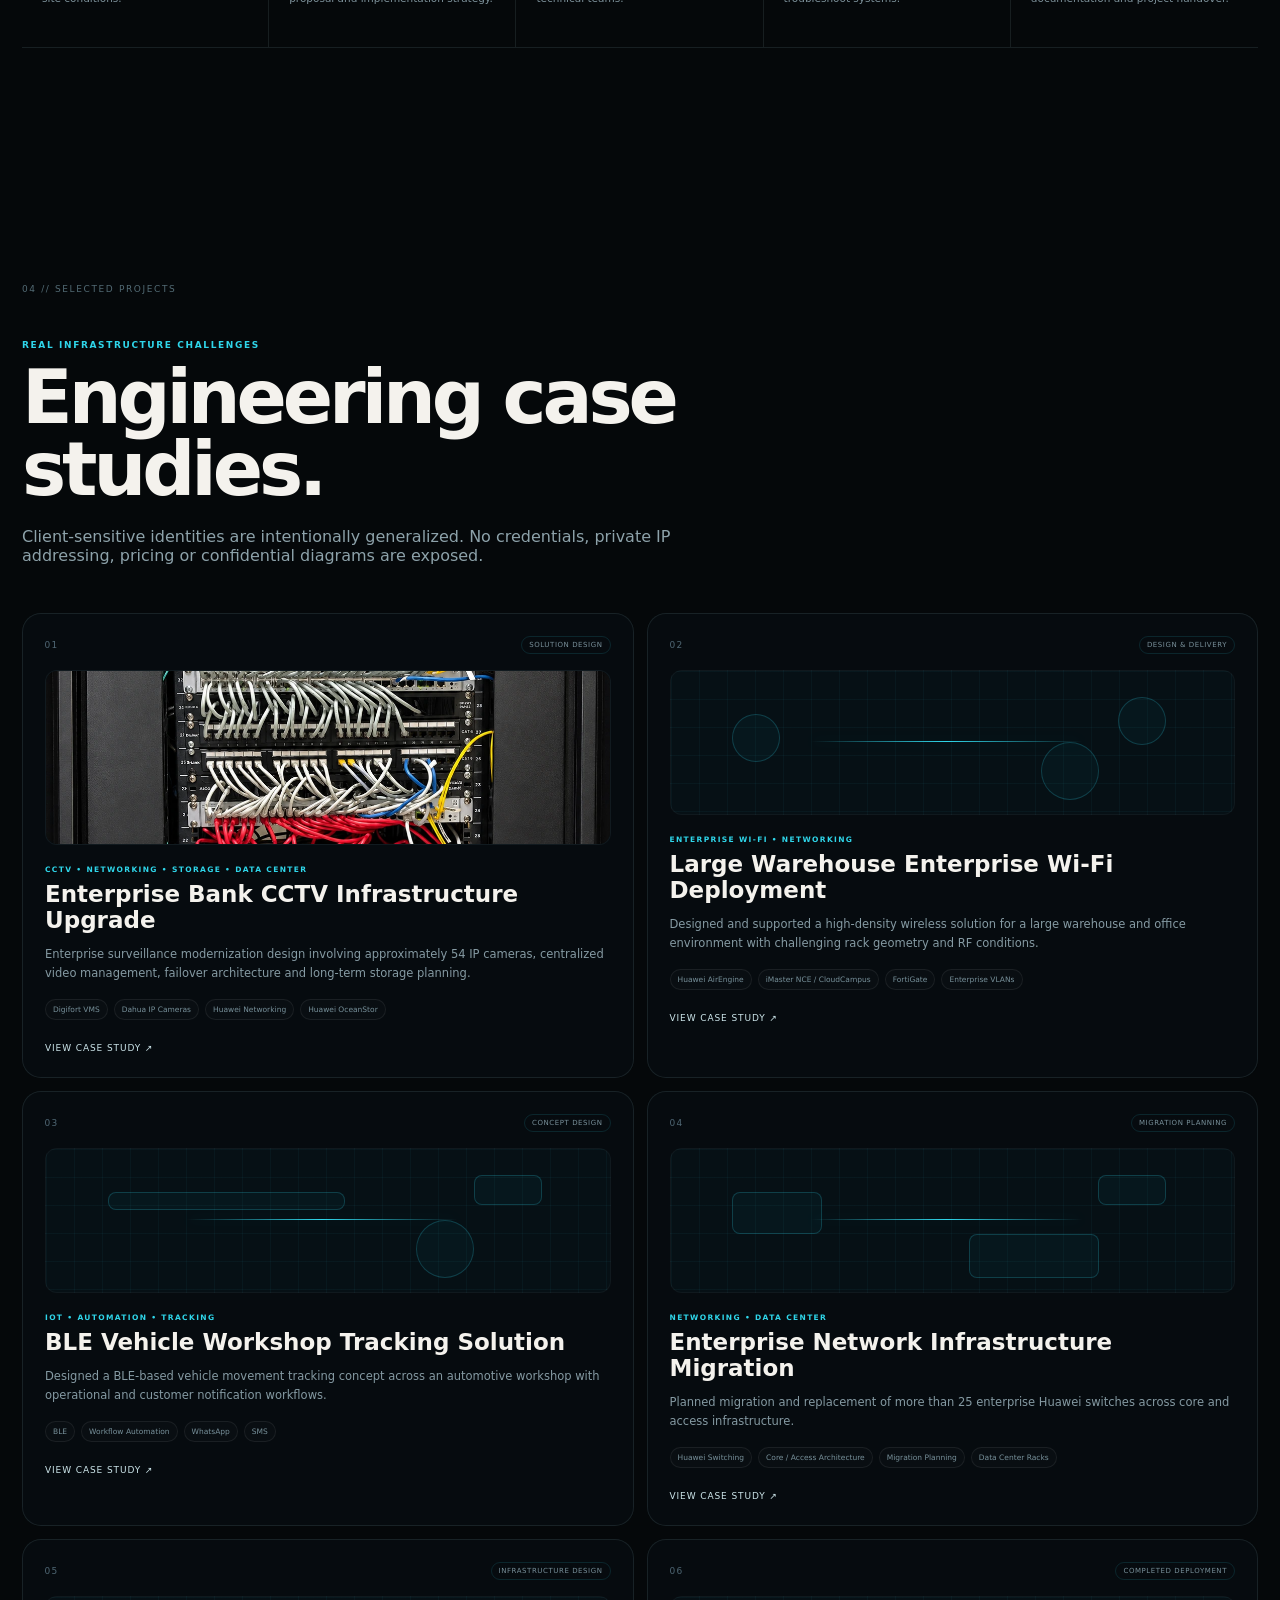
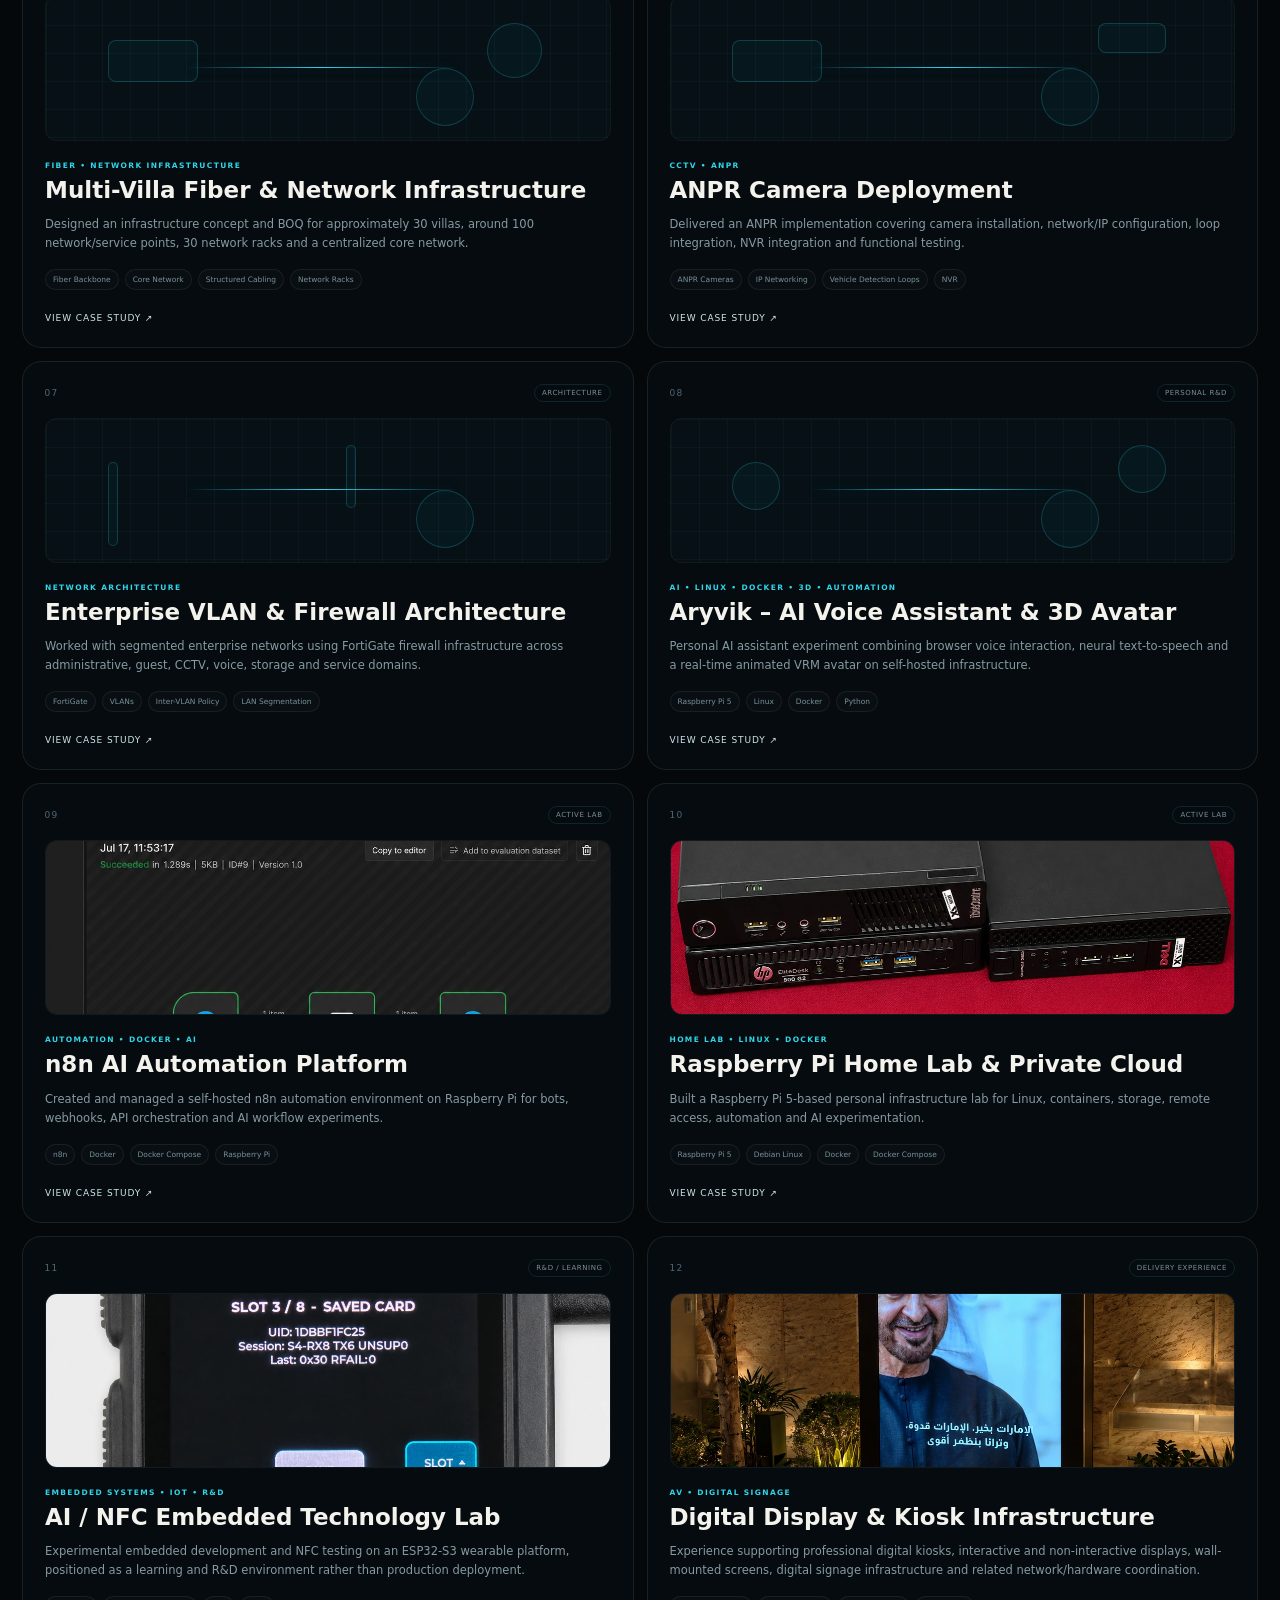
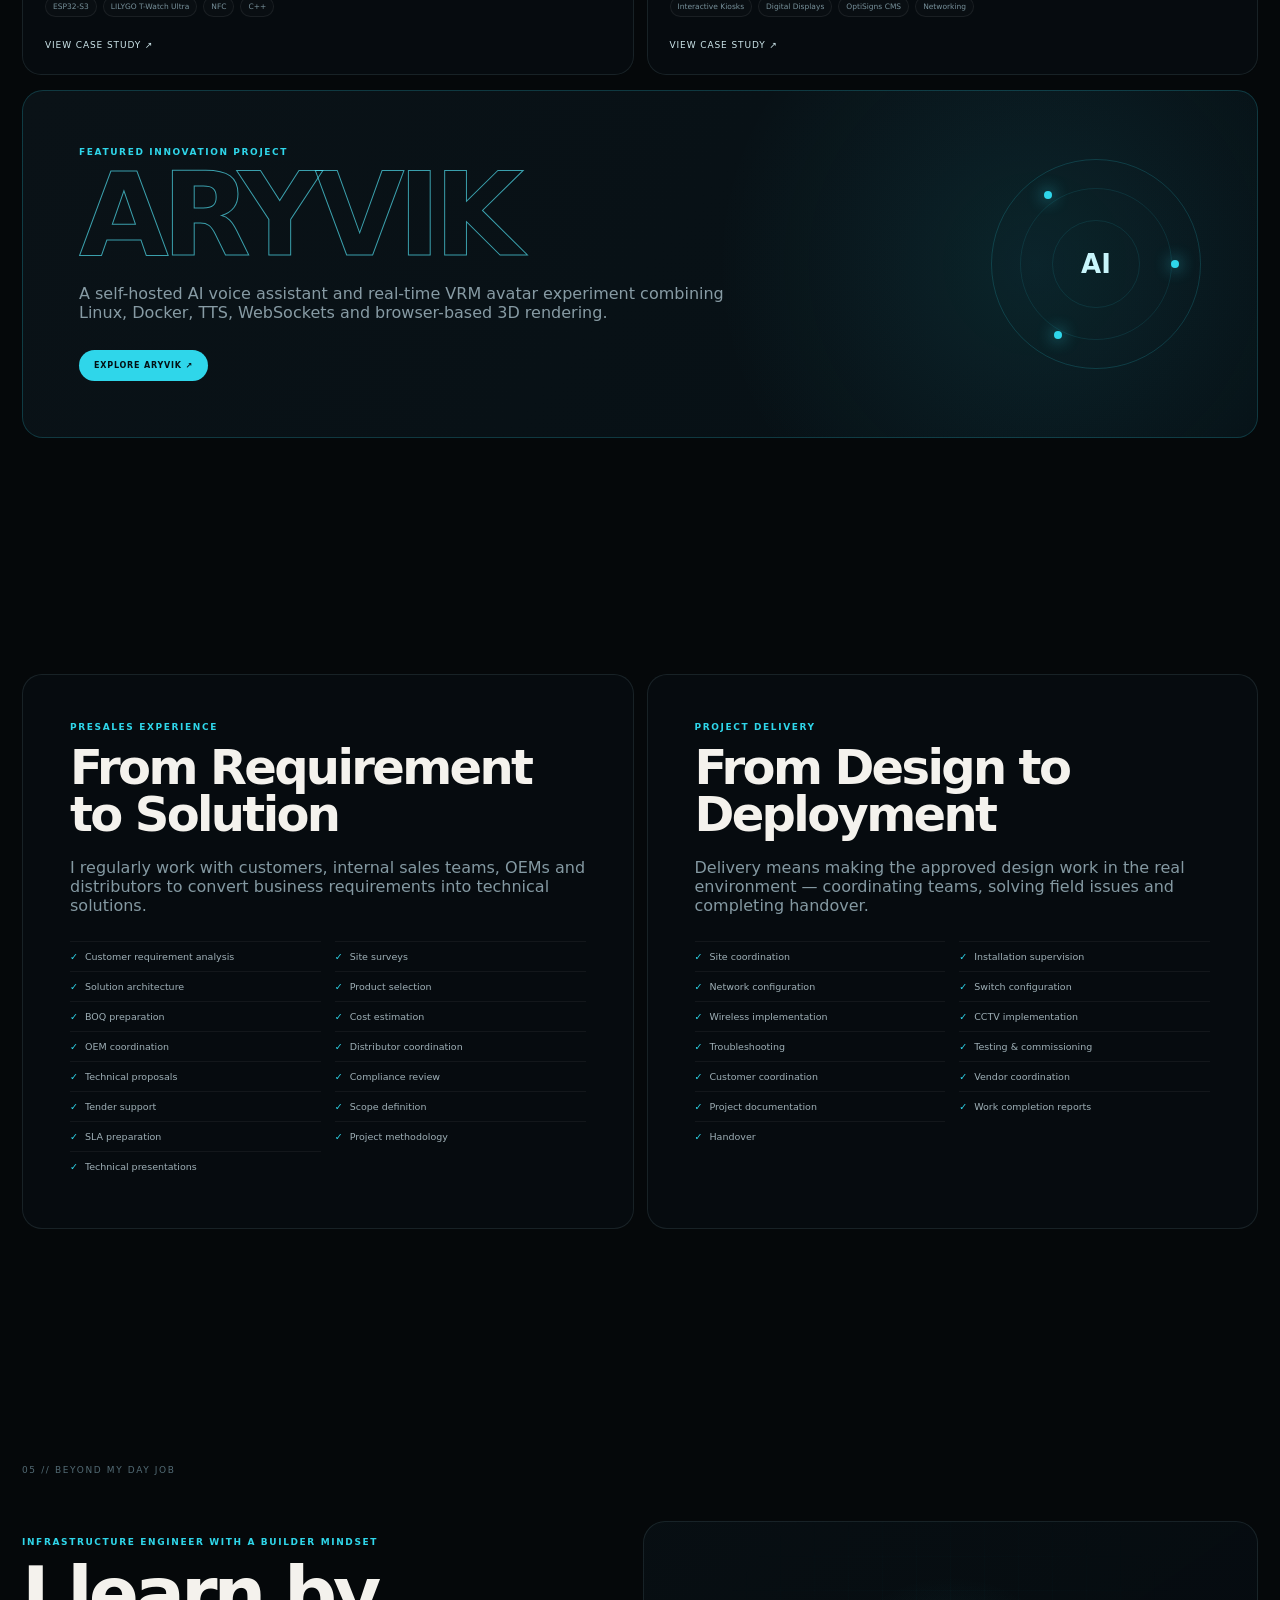
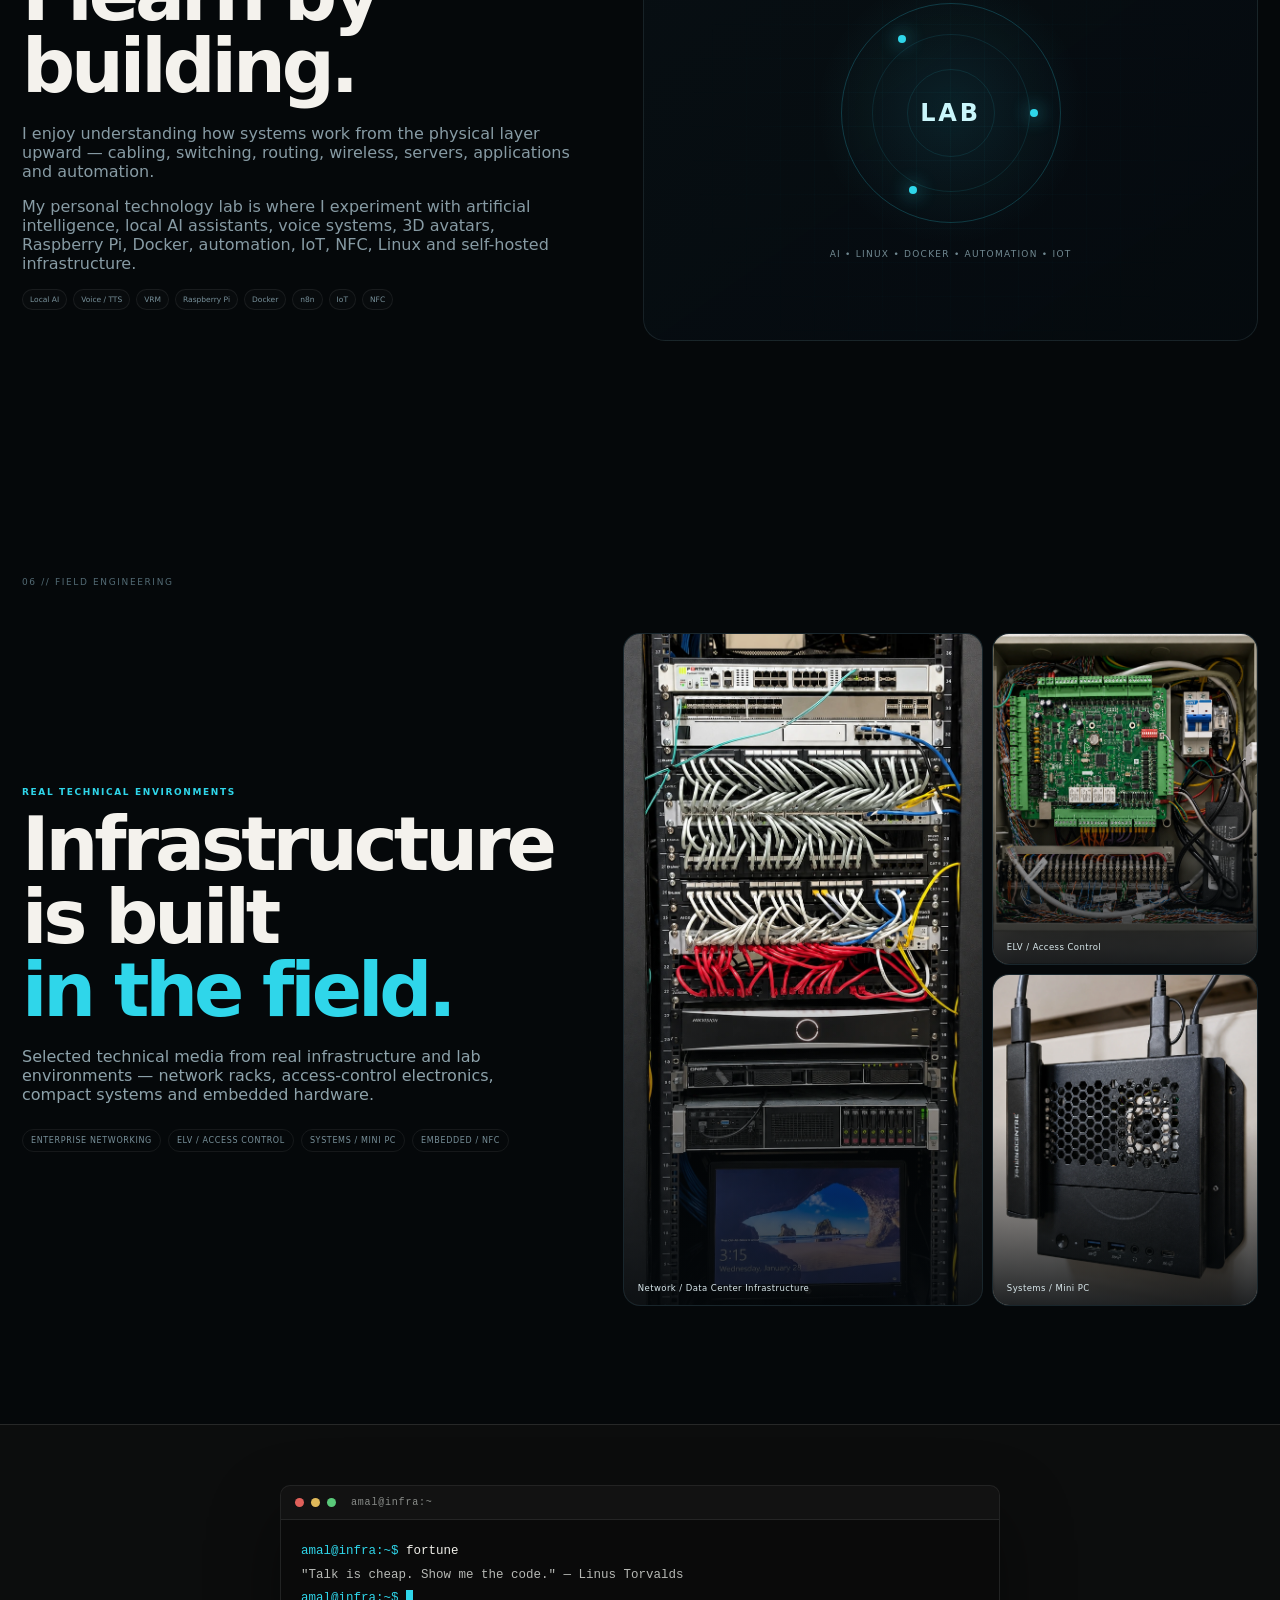
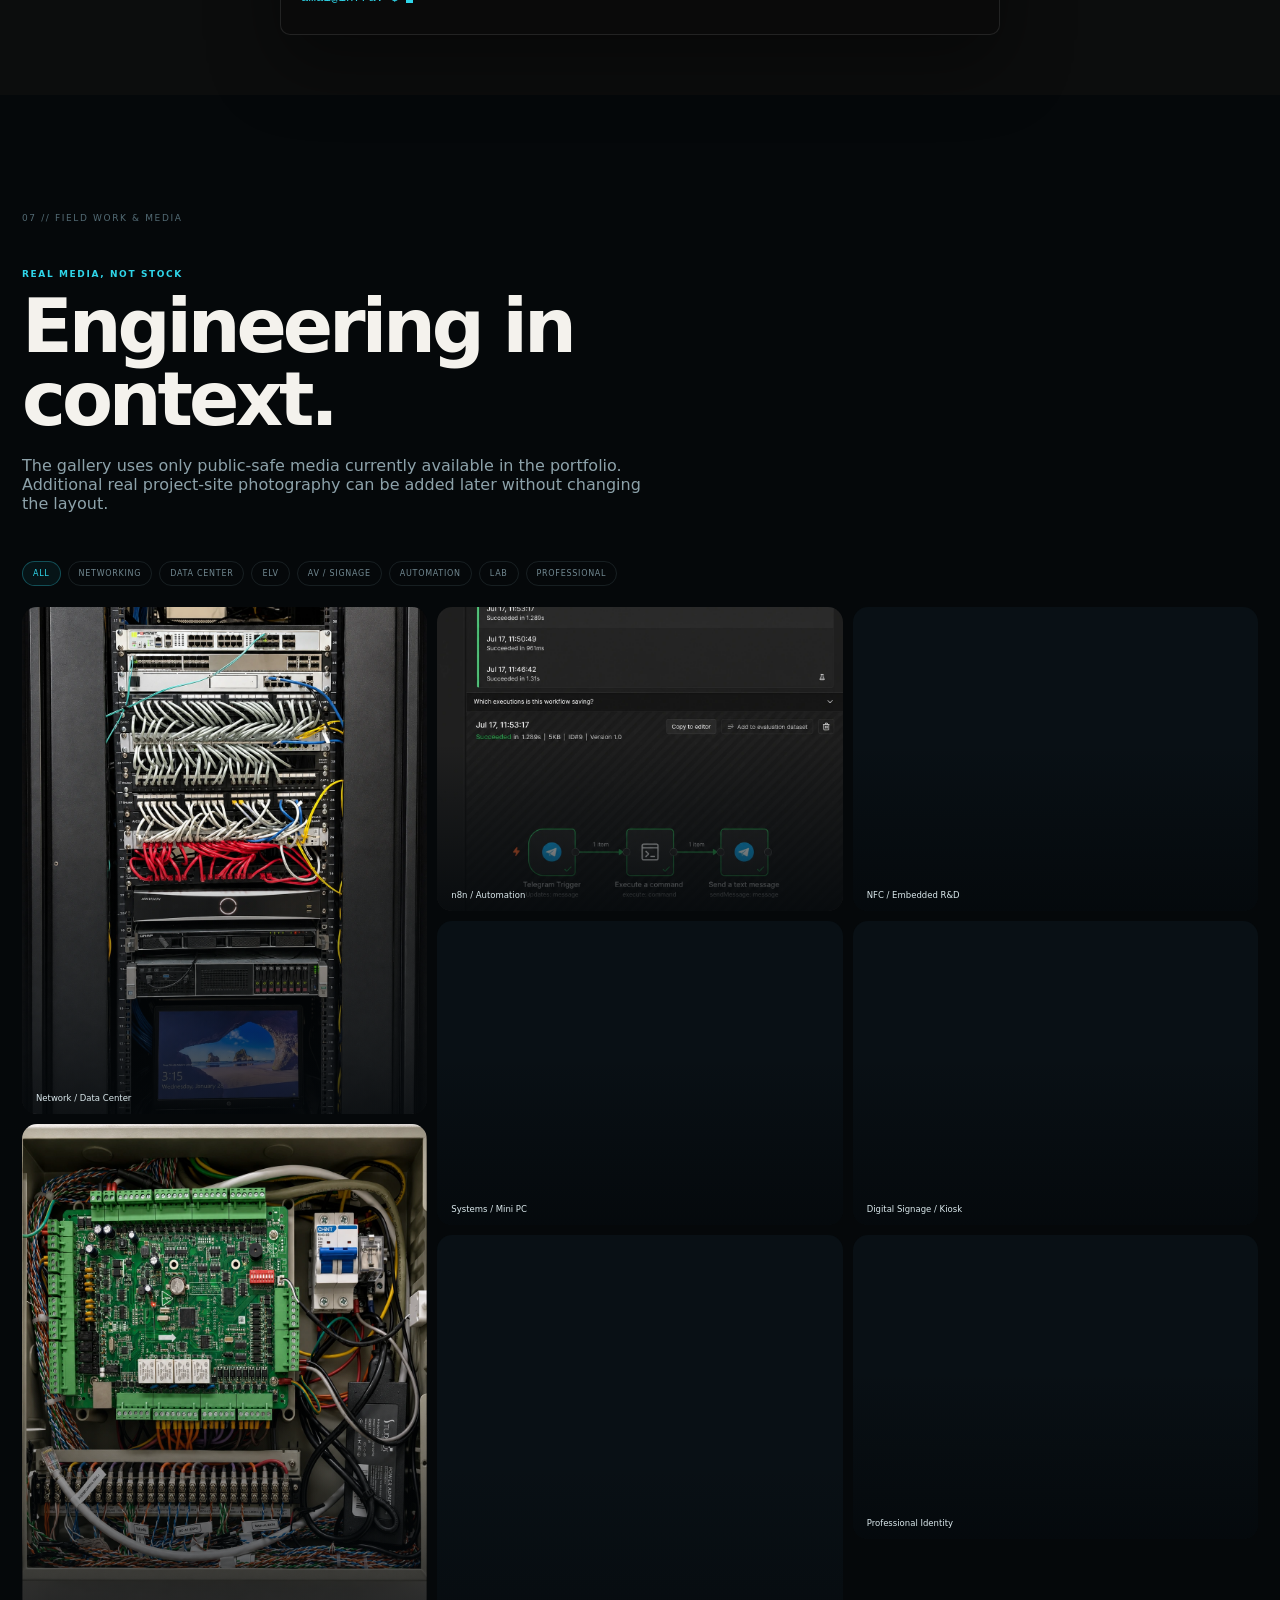
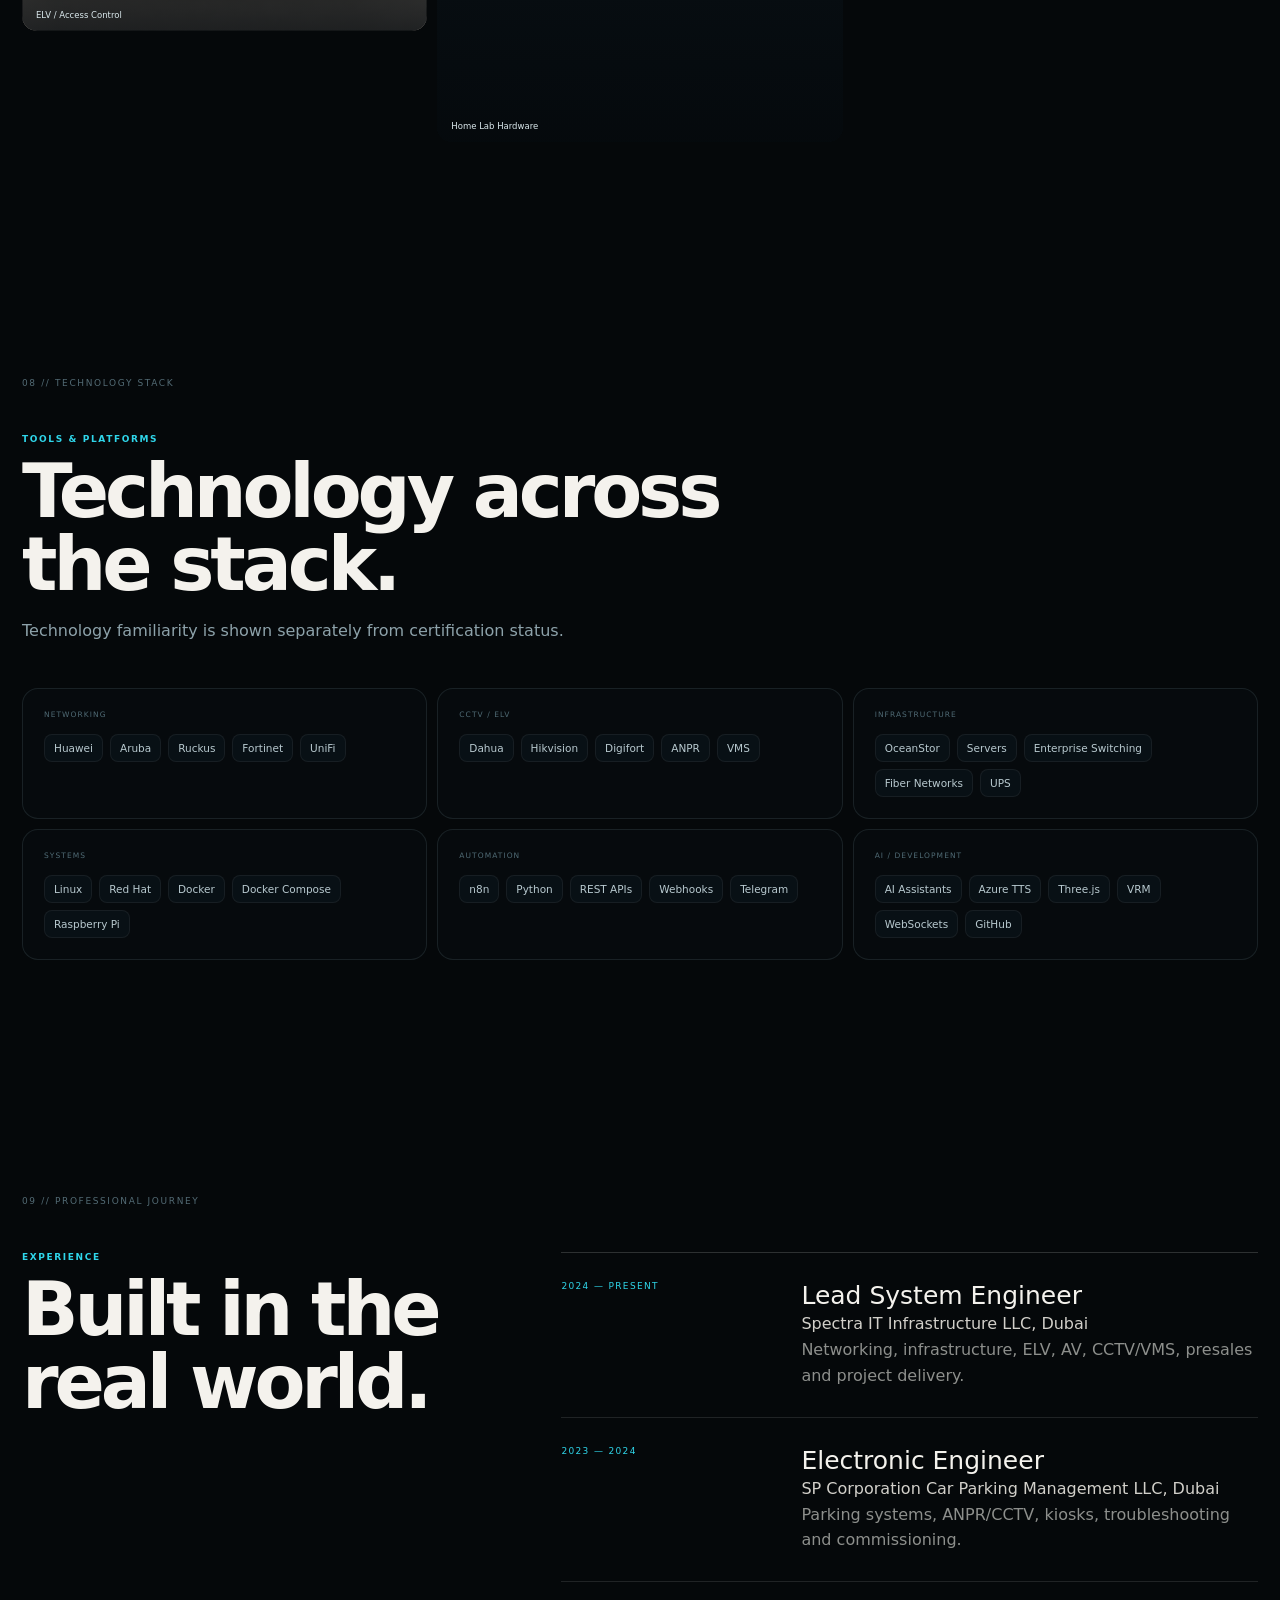
==== commit 74357b9a: "Launch V17.4 portfolio" ====
--- a/index.html
+++ b/index.html
@@ -156,7 +156,7 @@
       <div class="v17-project-grid">
     <article class="v17-project-card reveal" data-project="bank-cctv" tabindex="0">
       <div class="v17-project-head"><span>01</span><small>Solution Design</small></div>
-      <div class="v17-project-diagram diagram-2" aria-hidden="true"><i></i><i></i><i></i><b></b></div>
+      <div class="v17-project-photo"><img src="./assets/img/network-rack.webp" loading="lazy" decoding="async" alt="Enterprise network, surveillance and server rack infrastructure"></div>
       <p class="v17-kicker">CCTV • Networking • Storage • Data Center</p>
       <h3>Enterprise Bank CCTV Infrastructure Upgrade</h3>
       <p>Enterprise surveillance modernization design involving approximately 54 IP cameras, centralized video management, failover architecture and long-term storage planning.</p>
@@ -236,7 +236,7 @@
     
     <article class="v17-project-card reveal" data-project="n8n" tabindex="0">
       <div class="v17-project-head"><span>09</span><small>Active Lab</small></div>
-      <div class="v17-project-diagram diagram-4" aria-hidden="true"><i></i><i></i><i></i><b></b></div>
+      <div class="v17-project-photo"><img src="./assets/img/n8n-telegram-workflow.webp" loading="lazy" decoding="async" alt="n8n Telegram automation workflow execution"></div>
       <p class="v17-kicker">Automation • Docker • AI</p>
       <h3>n8n AI Automation Platform</h3>
       <p>Created and managed a self-hosted n8n automation environment on Raspberry Pi for bots, webhooks, API orchestration and AI workflow experiments.</p>
@@ -246,7 +246,7 @@
     
     <article class="v17-project-card reveal" data-project="homelab" tabindex="0">
       <div class="v17-project-head"><span>10</span><small>Active Lab</small></div>
-      <div class="v17-project-diagram diagram-5" aria-hidden="true"><i></i><i></i><i></i><b></b></div>
+      <div class="v17-project-photo"><img src="./assets/img/mini-desktops.webp" loading="lazy" decoding="async" alt="Compact desktop systems used in home lab and infrastructure experiments"></div>
       <p class="v17-kicker">Home Lab • Linux • Docker</p>
       <h3>Raspberry Pi Home Lab & Private Cloud</h3>
       <p>Built a Raspberry Pi 5-based personal infrastructure lab for Linux, containers, storage, remote access, automation and AI experimentation.</p>
@@ -256,7 +256,7 @@
     
     <article class="v17-project-card reveal" data-project="nfc" tabindex="0">
       <div class="v17-project-head"><span>11</span><small>R&D / Learning</small></div>
-      <div class="v17-project-diagram diagram-6" aria-hidden="true"><i></i><i></i><i></i><b></b></div>
+      <div class="v17-project-photo"><img src="./assets/img/nfc-watch.webp" loading="lazy" decoding="async" alt="LILYGO wearable used for NFC and embedded systems R&D"></div>
       <p class="v17-kicker">Embedded Systems • IoT • R&D</p>
       <h3>AI / NFC Embedded Technology Lab</h3>
       <p>Experimental embedded development and NFC testing on an ESP32-S3 wearable platform, positioned as a learning and R&D environment rather than production deployment.</p>
@@ -266,10 +266,10 @@
     
     <article class="v17-project-card reveal" data-project="signage" tabindex="0">
       <div class="v17-project-head"><span>12</span><small>Delivery Experience</small></div>
-      <div class="v17-project-diagram diagram-1" aria-hidden="true"><i></i><i></i><i></i><b></b></div>
+      <div class="v17-project-photo"><img src="./assets/img/digital-kiosk.webp" loading="lazy" decoding="async" alt="Professional digital signage kiosk installation"></div>
       <p class="v17-kicker">AV • Digital Signage</p>
       <h3>Digital Display & Kiosk Infrastructure</h3>
-      <p>Experience supporting interactive kiosks, non-interactive kiosks, wall-mounted displays, digital signage infrastructure and related network/hardware coordination.</p>
+      <p>Experience supporting professional digital kiosks, interactive and non-interactive displays, wall-mounted screens, digital signage infrastructure and related network/hardware coordination.</p>
       <div class="v17-tags"><span>Interactive Kiosks</span><span>Digital Displays</span><span>OptiSigns CMS</span><span>Networking</span></div>
       <button type="button" class="v17-case-link">View case study ↗</button>
     </article>
@@ -322,20 +322,48 @@
             <span>Local AI</span><span>Voice / TTS</span><span>VRM</span><span>Raspberry Pi</span><span>Docker</span><span>n8n</span><span>IoT</span><span>NFC</span>
           </div>
         </div>
-        <div class="v17-lab-grid reveal">
-          <button data-lightbox="./assets/img/lab-electronics.webp" data-caption="Electronics and embedded systems experimentation">
-            <img src="./assets/img/lab-electronics.webp" loading="lazy" decoding="async" alt="Electronics lab hardware">
-            <span>Embedded / Electronics Lab</span>
+        <div class="v17-innovation-visual reveal" aria-hidden="true">
+          <div class="v17-innovation-orbit">
+            <i></i><i></i><i></i><span>LAB</span>
+          </div>
+          <p>AI • Linux • Docker • Automation • IoT</p>
+        </div>
+      </div>
+    </section>
+
+    
+    <section class="v17-section v17-field-feature" id="fieldwork-feature">
+      <div class="v17-section-label reveal">06 // FIELD ENGINEERING</div>
+      <div class="v17-field-grid">
+        <div class="v17-heading reveal">
+          <span class="v17-kicker">Real Technical Environments</span>
+          <h2>Infrastructure is built<br><em>in the field.</em></h2>
+          <p>Selected technical media from real infrastructure and lab environments — network racks, access-control electronics, compact systems and embedded hardware.</p>
+          <div class="v17-field-notes">
+            <span>Enterprise Networking</span>
+            <span>ELV / Access Control</span>
+            <span>Systems / Mini PC</span>
+            <span>Embedded / NFC</span>
+          </div>
+        </div>
+        <div class="v17-field-stack reveal">
+          <button class="v17-field-main" data-lightbox="./assets/img/network-rack.webp" data-caption="Enterprise network and server rack infrastructure">
+            <img src="./assets/img/network-rack.webp" loading="lazy" decoding="async" alt="Enterprise network and server rack infrastructure">
+            <span>Network / Data Center Infrastructure</span>
           </button>
-          <button data-lightbox="./assets/img/lab-relay.webp" data-caption="Relay board used for electronics experimentation">
-            <img src="./assets/img/lab-relay.webp" loading="lazy" decoding="async" alt="Relay board">
-            <span>Hardware R&D</span>
+          <button data-lightbox="./assets/img/access-control-panel.webp" data-caption="ELV access-control electronics and field wiring">
+            <img src="./assets/img/access-control-panel.webp" loading="lazy" decoding="async" alt="ELV access-control electronics and field wiring">
+            <span>ELV / Access Control</span>
           </button>
-        </div>
-      </div>
-    </section>
-
-    <section class="terminal-strip reveal">
+          <button data-lightbox="./assets/img/mini-pc.webp" data-caption="Compact mini PC used for self-hosted infrastructure and system experiments">
+            <img src="./assets/img/mini-pc.webp" loading="lazy" decoding="async" alt="Compact mini PC used for self-hosted infrastructure">
+            <span>Systems / Mini PC</span>
+          </button>
+        </div>
+      </div>
+    </section>
+
+<section class="terminal-strip reveal">
       <div class="terminal">
         <div class="terminal-bar"><span class="dot r"></span><span class="dot y"></span><span class="dot g"></span><span class="terminal-title">amal@infra:~</span></div>
         <div class="terminal-body" aria-live="polite">
@@ -347,7 +375,7 @@
     </section>
 
     <section class="v17-section" id="gallery">
-      <div class="v17-section-label reveal">06 // FIELD WORK & MEDIA</div>
+      <div class="v17-section-label reveal">07 // FIELD WORK & MEDIA</div>
       <div class="v17-heading reveal">
         <span class="v17-kicker">Real Media, Not Stock</span>
         <h2>Engineering in context.</h2>
@@ -355,25 +383,44 @@
       </div>
       <div class="v17-gallery-filters reveal" role="group" aria-label="Gallery filters">
         <button class="is-active" data-filter="all">All</button>
+        <button data-filter="networking">Networking</button>
+        <button data-filter="datacenter">Data Center</button>
+        <button data-filter="elv">ELV</button>
+        <button data-filter="av">AV / Signage</button>
+        <button data-filter="automation">Automation</button>
         <button data-filter="lab">Lab</button>
         <button data-filter="professional">Professional</button>
-        <button data-filter="automation">Automation</button>
       </div>
       <div class="v17-gallery">
+        <button class="reveal" data-cat="networking datacenter" data-lightbox="./assets/img/network-rack.webp" data-caption="Enterprise network and server rack infrastructure">
+          <img src="./assets/img/network-rack.webp" loading="lazy" decoding="async" alt="Enterprise network and server rack infrastructure"><span>Network / Data Center</span>
+        </button>
+        <button class="reveal" data-cat="elv" data-lightbox="./assets/img/access-control-panel.webp" data-caption="ELV access-control panel and field wiring">
+          <img src="./assets/img/access-control-panel.webp" loading="lazy" decoding="async" alt="ELV access-control electronics and field wiring"><span>ELV / Access Control</span>
+        </button>
+        <button class="reveal" data-cat="automation" data-lightbox="./assets/img/n8n-telegram-workflow.webp" data-caption="n8n Telegram assistant automation workflow">
+          <img src="./assets/img/n8n-telegram-workflow.webp" loading="lazy" decoding="async" alt="n8n Telegram assistant workflow"><span>n8n / Automation</span>
+        </button>
+        <button class="reveal" data-cat="lab" data-lightbox="./assets/img/mini-pc.webp" data-caption="Compact mini PC used for self-hosted infrastructure">
+          <img src="./assets/img/mini-pc.webp" loading="lazy" decoding="async" alt="Compact mini PC used for self-hosted infrastructure"><span>Systems / Mini PC</span>
+        </button>
+        <button class="reveal" data-cat="lab" data-lightbox="./assets/img/mini-desktops.webp" data-caption="Compact desktop systems used in home lab experiments">
+          <img src="./assets/img/mini-desktops.webp" loading="lazy" decoding="async" alt="Compact desktop systems"><span>Home Lab Hardware</span>
+        </button>
+        <button class="reveal" data-cat="lab automation" data-lightbox="./assets/img/nfc-watch.webp" data-caption="LILYGO wearable used for NFC and embedded systems R&D">
+          <img src="./assets/img/nfc-watch.webp" loading="lazy" decoding="async" alt="LILYGO wearable used for NFC experiments"><span>NFC / Embedded R&D</span>
+        </button>
+        <button class="reveal" data-cat="av" data-lightbox="./assets/img/digital-kiosk.webp" data-caption="Professional digital signage kiosk installation">
+          <img src="./assets/img/digital-kiosk.webp" loading="lazy" decoding="async" alt="Professional digital signage kiosk installation"><span>Digital Signage / Kiosk</span>
+        </button>
         <button class="reveal" data-cat="professional" data-lightbox="./assets/img/amal-professional.webp" data-caption="Amal Dileep — Lead System Engineer">
           <img src="./assets/img/amal-professional.webp" loading="lazy" decoding="async" alt="Amal Dileep professional portrait"><span>Professional Identity</span>
         </button>
-        <button class="reveal" data-cat="lab automation" data-lightbox="./assets/img/lab-electronics.webp" data-caption="Electronics and embedded systems experimentation">
-          <img src="./assets/img/lab-electronics.webp" loading="lazy" decoding="async" alt="Electronics lab hardware"><span>Embedded Systems Lab</span>
-        </button>
-        <button class="reveal" data-cat="lab automation" data-lightbox="./assets/img/lab-relay.webp" data-caption="Hardware R&D relay board">
-          <img src="./assets/img/lab-relay.webp" loading="lazy" decoding="async" alt="Hardware R&D relay board"><span>Hardware R&D</span>
-        </button>
       </div>
     </section>
 
     <section class="v17-section" id="stack">
-      <div class="v17-section-label reveal">07 // TECHNOLOGY STACK</div>
+      <div class="v17-section-label reveal">08 // TECHNOLOGY STACK</div>
       <div class="v17-heading reveal">
         <span class="v17-kicker">Tools & Platforms</span>
         <h2>Technology across the stack.</h2>
@@ -383,7 +430,7 @@
     </section>
 
     <section class="v17-section" id="experience">
-      <div class="v17-section-label reveal">08 // PROFESSIONAL JOURNEY</div>
+      <div class="v17-section-label reveal">09 // PROFESSIONAL JOURNEY</div>
       <div class="v17-experience-grid">
         <div class="v17-heading reveal"><span class="v17-kicker">Experience</span><h2>Built in the real world.</h2></div>
         <div class="timeline">
@@ -395,7 +442,7 @@
     </section>
 
     <section class="v17-section v17-learning">
-      <div class="v17-section-label reveal">09 // CERTIFICATIONS & LEARNING</div>
+      <div class="v17-section-label reveal">10 // CERTIFICATIONS & LEARNING</div>
       <div class="v17-heading reveal">
         <span class="v17-kicker">Continuous Professional Development</span>
         <h2>Learning is part of the infrastructure.</h2>
@@ -410,7 +457,7 @@
     </section>
 
     <section class="contact reveal" id="contact">
-      <span>10 // CONTACT</span>
+      <span>11 // CONTACT</span>
       <h2>LET'S BUILD<br><em>SOMETHING RELIABLE.</em></h2>
       <p class="v17-contact-copy">Whether the challenge involves enterprise networking, infrastructure, wireless, ELV, surveillance, automation or emerging technology, I enjoy turning technical requirements into systems that work.</p>
       <div class="buttons">
--- a/styles.css
+++ b/styles.css
@@ -654,3 +654,213 @@
 @media(max-width:1050px){.v17-expertise-grid{grid-template-columns:repeat(2,1fr)}.v17-stats{grid-template-columns:repeat(2,1fr)}.v17-stats>div:nth-child(2){border-right:0}.v17-stats>div:nth-child(-n+2){border-bottom:1px solid var(--v17-line)}.v17-workflow{grid-template-columns:1fr}.v17-workflow article{border-right:0;border-bottom:1px solid var(--v17-line)}.v17-workflow article:last-child{border:0}.v17-workflow article:not(:last-child)::after{content:"↓";right:20px;top:auto;bottom:-9px}.v17-innovation-grid,.v17-experience-grid{grid-template-columns:1fr;gap:40px}.v17-learning-grid{grid-template-columns:repeat(2,1fr)}}
 @media(max-width:780px){.v17-section{width:calc(100% - 28px);padding:88px 0}.v17-about-grid,.v17-dual{grid-template-columns:1fr}.v17-about-grid{gap:33px}.v17-project-grid,.v17-stack-wall,.v17-learning-grid{grid-template-columns:1fr}.v17-expertise-grid{grid-template-columns:1fr}.v17-expertise-card{min-height:215px}.v17-expertise-card h3{margin-top:44px}.v17-aryvik{display:block}.v17-orbit{width:145px;height:145px;margin:34px auto 0}.v17-checks{grid-template-columns:1fr}.v17-lab-grid{display:block}.v17-lab-grid button,.v17-lab-grid button:first-child{width:100%;min-height:230px;margin-bottom:9px}.v17-gallery{columns:2 150px}.v17-modal-content{padding:44px 19px 24px}.v17-modal-grid{grid-template-columns:1fr}}
 @media(max-width:520px){.v17-heading h2,.v17-about h2,.v17-panel h2{font-size:40px}.v17-stats{grid-template-columns:1fr;padding:0 12px}.v17-stats>div{border-right:0;border-bottom:1px solid var(--v17-line)!important;padding:26px 13px}.v17-stats>div:last-child{border-bottom:0!important}.v17-gallery{columns:1}.v17-portrait{max-width:460px}.v17-project-card h3{font-size:21px}}
+
+
+/* V17.2 — Innovation section: remove the two right-side photos */
+.v17-innovation-visual{
+  min-height:420px;
+  border:1px solid var(--v17-line);
+  border-radius:22px;
+  display:flex;
+  flex-direction:column;
+  align-items:center;
+  justify-content:center;
+  gap:26px;
+  background:
+    radial-gradient(circle at 50% 45%,rgba(47,214,234,.10),transparent 35%),
+    linear-gradient(145deg,rgba(9,16,21,.84),rgba(5,11,15,.92));
+  overflow:hidden;
+  position:relative;
+}
+.v17-innovation-visual::before{
+  content:"";
+  position:absolute;
+  inset:0;
+  background-image:
+    linear-gradient(rgba(47,214,234,.035) 1px,transparent 1px),
+    linear-gradient(90deg,rgba(47,214,234,.035) 1px,transparent 1px);
+  background-size:34px 34px;
+  mask-image:radial-gradient(circle at center,#000 0%,transparent 74%);
+}
+.v17-innovation-orbit{
+  width:220px;height:220px;
+  border:1px solid rgba(47,214,234,.22);
+  border-radius:50%;
+  position:relative;
+  display:grid;place-items:center;
+  z-index:1;
+}
+.v17-innovation-orbit::before,
+.v17-innovation-orbit::after{
+  content:"";position:absolute;border:1px solid rgba(47,214,234,.11);border-radius:50%;
+}
+.v17-innovation-orbit::before{inset:30px}
+.v17-innovation-orbit::after{inset:65px}
+.v17-innovation-orbit i{
+  position:absolute;width:8px;height:8px;border-radius:50%;
+  background:var(--accent);box-shadow:0 0 18px var(--accent);
+}
+.v17-innovation-orbit i:nth-child(1){top:14%;left:26%}
+.v17-innovation-orbit i:nth-child(2){right:10%;top:48%}
+.v17-innovation-orbit i:nth-child(3){bottom:13%;left:31%}
+.v17-innovation-orbit span{
+  font-size:24px;font-weight:800;letter-spacing:.12em;color:#c9f6fb;
+}
+.v17-innovation-visual>p{
+  position:relative;z-index:1;margin:0;
+  font-size:9px;letter-spacing:.14em;text-transform:uppercase;color:#718992;
+}
+@media(max-width:780px){
+  .v17-innovation-visual{min-height:320px}
+  .v17-innovation-orbit{width:170px;height:170px}
+}
+
+
+/* ==================================================================
+   V17.3 — REAL PROJECT MEDIA EDITION
+   ================================================================== */
+.v17-project-photo{
+  height:175px;
+  border-radius:12px;
+  overflow:hidden;
+  margin-bottom:20px;
+  border:1px solid rgba(255,255,255,.045);
+  background:#061015;
+}
+.v17-project-photo img{
+  width:100%;
+  height:100%;
+  display:block;
+  object-fit:cover;
+  object-position:center;
+  transition:transform .32s ease;
+}
+.v17-project-card:hover .v17-project-photo img{
+  transform:scale(1.025);
+}
+.v17-field-grid{
+  display:grid;
+  grid-template-columns:.84fr 1.16fr;
+  gap:70px;
+  align-items:center;
+}
+.v17-field-grid .v17-heading{margin:0}
+.v17-field-grid .v17-heading h2 em{font-style:normal;color:var(--accent)}
+.v17-field-notes{
+  display:flex;
+  flex-wrap:wrap;
+  gap:7px;
+  margin-top:25px;
+}
+.v17-field-notes span{
+  font-size:8px;
+  letter-spacing:.08em;
+  text-transform:uppercase;
+  color:#78909a;
+  border:1px solid rgba(255,255,255,.065);
+  border-radius:999px;
+  padding:6px 8px;
+}
+.v17-field-stack{
+  display:grid;
+  grid-template-columns:1.15fr .85fr;
+  grid-template-rows:1fr 1fr;
+  gap:9px;
+  min-height:560px;
+}
+.v17-field-stack button{
+  position:relative;
+  overflow:hidden;
+  border:1px solid var(--v17-line);
+  border-radius:17px;
+  padding:0;
+  background:#071015;
+  cursor:pointer;
+}
+.v17-field-main{grid-row:span 2}
+.v17-field-stack img{
+  width:100%;
+  height:100%;
+  object-fit:cover;
+  display:block;
+  transition:transform .32s ease;
+}
+.v17-field-stack button:hover img{transform:scale(1.02)}
+.v17-field-stack button::after{
+  content:"";
+  position:absolute;
+  inset:0;
+  background:linear-gradient(0deg,rgba(4,8,11,.86),transparent 55%);
+}
+.v17-field-stack button span{
+  position:absolute;
+  z-index:2;
+  left:14px;
+  bottom:12px;
+  color:#d9e8ec;
+  font-size:8.5px;
+  letter-spacing:.05em;
+}
+.v17-gallery{
+  columns:3 270px;
+}
+.v17-gallery>button:first-child img{
+  aspect-ratio:4/5;
+  object-position:center;
+}
+.v17-gallery>button:nth-child(2) img,
+.v17-gallery>button:nth-child(5) img{
+  aspect-ratio:4/5;
+}
+.v17-gallery>button:nth-child(3) img,
+.v17-gallery>button:nth-child(4) img{
+  aspect-ratio:4/3;
+}
+@media(max-width:960px){
+  .v17-field-grid{grid-template-columns:1fr;gap:38px}
+  .v17-field-stack{min-height:520px}
+}
+@media(max-width:680px){
+  .v17-field-stack{display:block;min-height:0}
+  .v17-field-stack button{display:block;width:100%;height:300px;margin-bottom:9px}
+  .v17-gallery{columns:1}
+  .v17-project-photo{height:210px}
+}
+
+
+/* V17.4 — unique project media mapping */
+.v17-project-photo{
+  background:#061015;
+}
+.v17-project-photo img{
+  object-position:center center;
+}
+.v17-project-card[data-project="bank-cctv"] .v17-project-photo img{
+  object-position:center 34%;
+}
+.v17-project-card[data-project="n8n"] .v17-project-photo img{
+  object-position:center 56%;
+}
+.v17-project-card[data-project="homelab"] .v17-project-photo img{
+  object-position:center 55%;
+}
+.v17-project-card[data-project="nfc"] .v17-project-photo img{
+  object-position:center 48%;
+}
+.v17-project-card[data-project="signage"] .v17-project-photo img{
+  object-position:center 50%;
+}
+@media(max-width:680px){
+  .v17-project-photo{
+    height:260px;
+  }
+  .v17-project-card[data-project="signage"] .v17-project-photo{
+    height:360px;
+  }
+  .v17-project-card[data-project="n8n"] .v17-project-photo{
+    height:330px;
+  }
+  .v17-project-card[data-project="homelab"] .v17-project-photo{
+    height:260px;
+  }
+}
